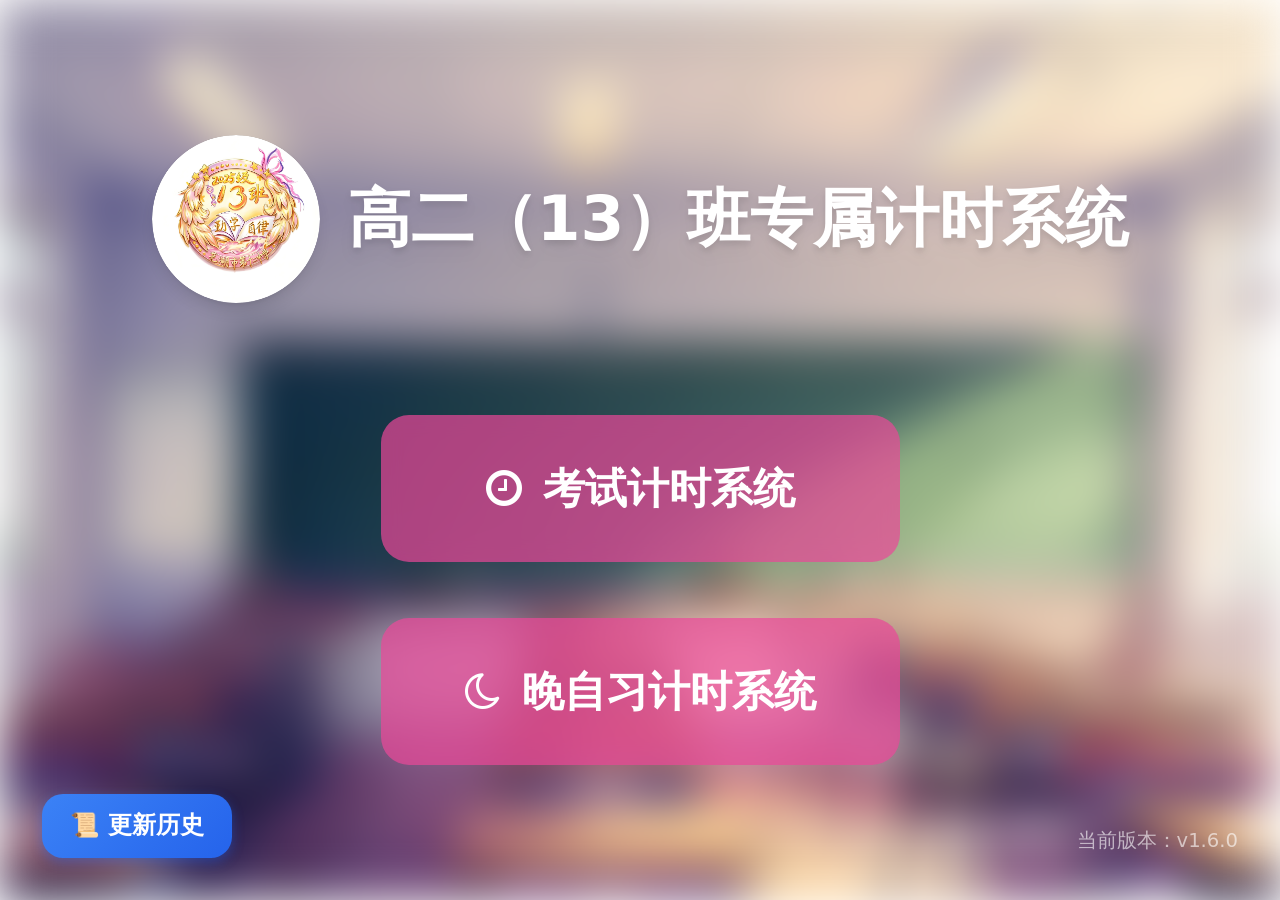
==== study_timer.html @ 630baaa4 "自动部署: study_timer.html 2026-09-04 12:00:19" ====
<!DOCTYPE html>
<html lang="zh-CN">
<head>
    <meta charset="UTF-8">
    <meta name="viewport" content="width=device-width, initial-scale=1.0">
    <title>高二（13）班专属计时系统</title>
    <link href="tailwind.min.css?v=2" rel="stylesheet">
    <link href="https://cdnjs.cloudflare.com/ajax/libs/font-awesome/4.7.0/css/font-awesome.min.css" rel="stylesheet">
    <style>
        /* ===== 触摸/点击响应速度优化（适配教室大屏） ===== */

        /* 1. 全局触摸优化 */
        * {
            -webkit-tap-highlight-color: transparent;
            -webkit-touch-callout: none;
        }
        html, body {
            touch-action: manipulation;
            -webkit-user-select: none;
            user-select: none;
        }

        /* 7. 所有按钮类元素禁用双击缩放，保证即时响应（含可滚动区域 editMode 内的按钮） */
        button, .triangle-btn, .noise-report-close-btn, .changelog-btn,
        .menu-btn, .modify-task-btn, .adjust-circle-btn, .notification-ack-btn,
        .notification-list-btn, .glass-effect {
            touch-action: manipulation;
        }

        /* 2. 超快过渡（覆盖原有 0.3s，改为 0.05s） */
        .menu-btn, .modify-task-btn, .adjust-circle-btn, .notification-ack-btn,
        .notification-list-btn, .changelog-btn, .noise-report-close-btn,
        .triangle-btn {
            transition: all 0.05s ease !important;
        }

        /* 3. 为缺少 :active 状态的按钮补充按压反馈 */
        .triangle-btn:active { opacity: 0.8; }
        .noise-report-close-btn:active { transform: scale(0.95); }
        .glass-effect:active { background: rgba(255, 255, 255, 0.25); }

        /* 4. 数字键盘按钮优化 */
        .num-keyboard button {
            transition: transform 0.05s ease, background-color 0.05s ease !important;
            touch-action: manipulation;
            -webkit-tap-highlight-color: transparent;
        }
        .num-keyboard button:active {
            transform: scale(0.92);
        }
        /* 修改任务时长按钮：移至更新历史按钮上方，避免被遮盖 */
        .modify-task-btn {
            position: fixed !important;
            bottom: 4.5rem !important;
            left: 1.5rem !important;
            z-index: 15 !important;
        }
    </style>
</head>
<body class="min-h-screen overflow-hidden">
    <!-- 数据库状态提示 toast（页面顶部，4 秒消失） -->
    <div class="db-status-toast" id="dbStatusToast" style="position:fixed;top:0;left:50%;transform:translateX(-50%);z-index:99999;padding:0.5rem 1rem;background:#3b82f6;color:#fff;border-radius:0 0 0.5rem 0.5rem;font-size:0.85rem;display:none;box-shadow:0 2px 8px rgba(0,0,0,0.15);">
        <span id="dbStatusText"></span>
    </div>

    <!-- 背景图片 -->
    <div class="fixed inset-0 -z-10">
        <img src="background.png" alt="背景" class="w-full h-full object-cover blur-xl">
    </div>

    <!-- ========== 主菜单 ========== -->
    <div id="mainMenu" class="min-h-screen flex flex-col items-center justify-center p-8">
        <div class="flex items-center gap-4 mb-16">
            <img src="icon.jpg" alt="图标" class="w-24 h-24 rounded-full shadow-lg">
            <h1 class="text-4xl font-bold text-white drop-shadow-lg whitespace-nowrap">高二（13）班专属计时系统</h1>
        </div>
        <div class="flex flex-col gap-8">
            <button onclick="showExamMode()" class="menu-btn">
                <i class="fa fa-clock-o mr-3"></i>考试计时系统
            </button>
            <button onclick="showNightStudyMode()" class="menu-btn">
                <i class="fa fa-moon-o mr-3"></i>晚自习计时系统
            </button>
        </div>
    </div>

    <!-- ========== 考试计时系统 ========== -->
    <div id="examMode" class="hidden min-h-screen flex flex-col items-center justify-center p-8">
        <!-- 全屏切换按钮 -->
        <div class="absolute top-4 left-4">
            <button id="examFullscreenBtn" onclick="toggleFullscreen()" class="glass-effect text-white px-4 py-2 rounded-lg hover:bg-white/20 transition-all">
                <i class="fa fa-expand mr-2"></i>
                <span id="examFullscreenText">进入全屏</span>
            </button>
        </div>

        <!-- 返回按钮 -->
        <div class="absolute top-4 right-4">
            <button onclick="backToMenu()" class="glass-effect text-white px-4 py-2 rounded-lg hover:bg-white/20 transition-all">
                <i class="fa fa-arrow-left mr-2"></i>返回
            </button>
        </div>

        <!-- 标题栏 -->
        <div class="absolute top-8 left-1/2 transform -translate-x-1/2 flex items-center gap-4">
            <img src="icon.jpg" alt="图标" class="w-24 h-24 rounded-full shadow-lg">
            <h1 class="text-3xl font-bold text-white drop-shadow-lg whitespace-nowrap text-center">高二（13）班考试计时系统</h1>
        </div>

        <!-- 右下角名言 -->
        <div class="absolute bottom-8 right-8 quote-card">
            <p id="examQuote" class="quote-text">今日不肯埋头，明日何以抬头</p>
        </div>

        <!-- 倒计时显示 -->
        <div id="examTimerDisplay" class="flex items-center justify-center mb-8">
            <div class="time-box">
                <span id="examHours" class="text-9xl font-bold text-white">00</span>
            </div>
            <span id="examColon1" class="text-9xl font-bold text-white mx-2">:</span>
            <div class="time-box">
                <span id="examMinutes" class="text-9xl font-bold text-white">00</span>
            </div>
            <span id="examColonSec" class="text-9xl font-bold text-white mx-2">:</span>
            <div class="time-box">
                <span id="examSeconds" class="text-9xl font-bold text-white">00</span>
            </div>
        </div>

        <!-- 设置按钮 -->
        <div id="examSetupArea" class="text-center">
            <button onclick="openExamDurationModal()" class="menu-btn text-xl px-8 py-3">
                <i class="fa fa-cog mr-2"></i>设置考试时长
            </button>
        </div>
    </div>

    <!-- 考试时长设置弹窗 -->
    <div id="examDurationModal" class="hidden fixed inset-0 bg-black/50 flex items-center justify-center z-50">
        <div class="bg-white rounded-2xl p-8 w-96 shadow-2xl">
            <h3 class="text-2xl font-bold text-gray-800 mb-8 text-center">设置考试时长</h3>
            <div class="flex items-center justify-center gap-6 mb-8">
                <!-- 时 -->
                <div class="flex flex-col items-center gap-2">
                    <button onclick="adjustExamHour(1)" class="triangle-btn">
                        <div class="triangle-up"></div>
                    </button>
                    <span id="examDurationHour" class="text-6xl font-bold text-gray-800">0</span>
                    <button onclick="adjustExamHour(-1)" class="triangle-btn">
                        <div class="triangle-down"></div>
                    </button>
                    <p class="text-gray-500 text-sm">时</p>
                </div>
                <span class="text-4xl font-bold text-gray-400">:</span>
                <!-- 分 -->
                <div class="flex flex-col items-center gap-2">
                    <button onclick="adjustExamMinuteTen(1)" class="triangle-btn">
                        <div class="triangle-up"></div>
                    </button>
                    <div class="flex items-baseline">
                        <span id="examDurationMinuteTen" class="text-6xl font-bold text-gray-800" style="font-variant-numeric: tabular-nums; display: inline-block; width: 1ch; text-align: center;">0</span>
                        <span id="examDurationMinuteOne" class="text-6xl font-bold text-gray-800" style="font-variant-numeric: tabular-nums; display: inline-block; width: 1ch; text-align: center;">0</span>
                    </div>
                    <button onclick="adjustExamMinuteTen(-1)" class="triangle-btn">
                        <div class="triangle-down"></div>
                    </button>
                    <p class="text-gray-500 text-sm">分</p>
                </div>
            </div>
            <div class="text-right">
                <button onclick="closeExamDurationModal()" class="mr-3 bg-gray-200 hover:bg-gray-300 text-gray-700 px-6 py-2 rounded-lg transition-all">取消</button>
                <button onclick="startExamTimer()" class="bg-pink-500 hover:bg-pink-600 text-white px-8 py-2 rounded-lg text-lg font-semibold transition-all">Start！</button>
            </div>
        </div>
    </div>

    <!-- ========== 晚自习计时系统 ========== -->
    <!-- 作业编辑模式 -->
    <div id="editMode" class="hidden min-h-screen p-8 overflow-y-auto" style="max-height:100vh;">
        <div class="max-w-4xl mx-auto">
            <div class="flex items-center justify-center gap-4 mb-8">
                <img src="icon.jpg" alt="图标" class="w-16 h-16 rounded-full shadow-lg">
                <h1 class="text-4xl font-bold text-white text-center drop-shadow-lg">高二（13）班高效晚自习</h1>
            </div>

            <div class="gradient-border p-6 mb-6">
                <table class="w-full">
                    <thead>
                        <tr class="border-b-2 border-gray-200">
                            <th class="py-3 px-4 text-left text-gray-700 font-semibold">序号</th>
                            <th class="py-3 px-4 text-left text-gray-700 font-semibold">科目</th>
                            <th class="py-3 px-4 text-left text-gray-700 font-semibold">完成用时</th>
                            <th class="py-3 px-4 text-left text-gray-700 font-semibold">预计时间</th>
                            <th class="py-3 px-4 text-left text-gray-700 font-semibold">操作</th>
                        </tr>
                    </thead>
                    <tbody id="homeworkTable">
                        <!-- 动态添加的行 -->
                    </tbody>
                </table>

                <div class="mt-4 text-center">
                    <button onclick="addHomeworkRow()" class="bg-primary hover:bg-primary/90 active:bg-primary/80 text-white px-6 py-2 rounded-lg flex items-center gap-2 mx-auto">
                        <i class="fa fa-plus"></i>
                        添加作业项目
                    </button>
                </div>
            </div>

            <div class="flex justify-between items-center">
                <button onclick="backToMenu()" class="bg-gray-500 hover:bg-gray-600 active:bg-gray-700 text-white px-6 py-3 rounded-lg text-lg font-semibold shadow-lg transition-all">
                    <i class="fa fa-arrow-left mr-2"></i>返回主菜单
                </button>
                <button onclick="showStartTimeModal()" class="bg-green-500 hover:bg-green-600 active:bg-green-700 text-white px-8 py-3 rounded-lg text-lg font-semibold shadow-lg transition-all">
                    <i class="fa fa-save mr-2"></i>
                    保存作业
                </button>
            </div>
        </div>
    </div>

    <!-- 计时模式 -->
    <div id="timerMode" class="hidden min-h-screen flex flex-col items-center justify-center p-8">
        <!-- 全屏切换按钮 -->
        <div class="absolute top-4 left-4">
            <button id="fullscreenBtn" onclick="toggleFullscreen()" class="glass-effect text-white px-4 py-2 rounded-lg hover:bg-white/20 transition-all">
                <i class="fa fa-expand mr-2"></i>
                <span id="fullscreenText">进入全屏</span>
            </button>
        </div>

        <!-- 返回按钮 -->
        <div class="absolute top-4 right-4">
            <button onclick="backToMenu()" class="glass-effect text-white px-4 py-2 rounded-lg hover:bg-white/20 transition-all">
                <i class="fa fa-arrow-left mr-2"></i>返回
            </button>
        </div>

        <!-- 标题栏 -->
        <div class="absolute top-8 left-1/2 transform -translate-x-1/2 flex items-center gap-4">
            <img src="icon.jpg" alt="图标" class="w-24 h-24 rounded-full shadow-lg">
            <h1 class="text-3xl font-bold text-white drop-shadow-lg whitespace-nowrap text-center">高二（13）班晚自习作业计时系统</h1>
        </div>

        <!-- 噪音监测仪 -->
        <div id="noiseMonitor" class="noise-monitor hidden">
            <div id="noiseLevelText" class="noise-level-text">当前噪音：--dB</div>
            <div id="noiseWarningText" class="noise-warning-text hidden">请保持安静！</div>
            <div class="noise-canvas-wrap">
                <canvas id="noiseCanvas"></canvas>
            </div>
        </div>

        <!-- 修改当前项任务时长按钮 -->
        <button id="modifyTaskBtn" class="modify-task-btn hidden" onclick="openModifyTaskModal()">
            <i class="fa fa-edit mr-1"></i>修改当前项任务时长
        </button>

        <!-- 通知列表按钮 -->
        <button id="notificationListBtn" class="notification-list-btn hidden" onclick="toggleNotificationList()">
            <i class="fa fa-bell mr-1"></i>通知列表
            <span id="notificationBadge" class="notification-badge hidden">0</span>
        </button>

        <!-- 通知列表面板 -->
        <div id="notificationListPanel" class="notification-list-panel hidden">
            <div class="notification-list-header">
                <span>共收到 <span id="notificationTotalCount">0</span> 条通知</span>
                <button onclick="toggleNotificationList()" style="background:none;border:none;color:rgba(255,255,255,0.7);cursor:pointer;font-size:1.1rem;">
                    <i class="fa fa-times"></i>
                </button>
            </div>
            <div id="notificationListBody" class="notification-list-body">
                <!-- 动态填充通知卡片 -->
            </div>
        </div>

        <!-- 励志名言 -->
        <div class="absolute bottom-8 right-8 quote-card">
            <p id="motivationalQuote" class="quote-text">
                今日不肯埋头，明日何以抬头
            </p>
        </div>

        <!-- 时间显示 -->
        <div class="flex items-center justify-center mb-8">
            <div class="time-box">
                <span id="hours" class="text-9xl font-bold text-white">00</span>
            </div>
            <span class="text-9xl font-bold text-white mx-2">:</span>
            <div class="time-box">
                <span id="minutes" class="text-9xl font-bold text-white">00</span>
            </div>
            <span class="text-9xl font-bold text-white mx-2">:</span>
            <div class="time-box">
                <span id="seconds" class="text-9xl font-bold text-white">00</span>
            </div>
        </div>

        <!-- 当前作业科目 -->
        <div class="text-center mb-4" style="height: 4rem; display: flex; align-items: center; justify-content: center;">
            <h2 id="currentSubject" class="text-5xl font-bold text-white drop-shadow-lg" style="white-space: nowrap;">
                Ready！Be quiet！
            </h2>
        </div>

        <!-- 时间段显示 -->
        <div class="text-center" style="height: 2.5rem; display: flex; align-items: center; justify-content: center;">
            <p id="timeRange" class="text-3xl text-white/90 drop-shadow-lg" style="white-space: nowrap;">
                开始时间：18:50
            </p>
        </div>
    </div>

    <!-- 科目选择弹窗 -->
    <div id="subjectModal" class="hidden fixed inset-0 bg-black/50 flex items-center justify-center z-50">
        <div class="bg-white rounded-2xl p-6 w-80 shadow-2xl">
            <h3 class="text-xl font-bold text-gray-800 mb-4 text-center">选择科目</h3>
            <div class="grid grid-cols-2 gap-3">
                <button onclick="selectSubject('语文')" class="bg-blue-100 hover:bg-blue-200 active:bg-blue-300 text-blue-800 py-3 rounded-lg">语文</button>
                <button onclick="selectSubject('数学')" class="bg-red-100 hover:bg-red-200 active:bg-red-300 text-red-800 py-3 rounded-lg">数学</button>
                <button onclick="selectSubject('英语')" class="bg-green-100 hover:bg-green-200 active:bg-green-300 text-green-800 py-3 rounded-lg">英语</button>
                <button onclick="selectSubject('英语订正')" class="bg-green-100 hover:bg-green-200 active:bg-green-300 text-green-800 py-3 rounded-lg">英语订正</button>
                <button onclick="selectSubject('物理')" class="bg-purple-100 hover:bg-purple-200 active:bg-purple-300 text-purple-800 py-3 rounded-lg">物理</button>
                <button onclick="selectSubject('化学')" class="bg-orange-100 hover:bg-orange-200 active:bg-orange-300 text-orange-800 py-3 rounded-lg">化学</button>
                <button onclick="selectSubject('生物')" class="bg-teal-100 hover:bg-teal-200 active:bg-teal-300 text-teal-800 py-3 rounded-lg">生物</button>
                <button onclick="selectOtherSubject()" class="bg-gray-100 hover:bg-gray-200 active:bg-gray-300 text-gray-800 py-3 rounded-lg">其他</button>
            </div>
            <button onclick="closeSubjectModal()" class="mt-4 w-full bg-gray-200 hover:bg-gray-300 active:bg-gray-400 text-gray-700 py-2 rounded-lg">取消</button>
        </div>
    </div>

    <!-- 自定义科目输入弹窗 -->
    <div id="otherSubjectModal" class="hidden fixed inset-0 bg-black/50 flex items-center justify-center z-50">
        <div class="bg-white rounded-2xl p-6 w-80 shadow-2xl">
            <h3 class="text-xl font-bold text-gray-800 mb-4 text-center">自定义科目</h3>
            <input type="text" id="otherSubjectInput" placeholder="请输入科目名称" class="w-full border-2 border-gray-200 rounded-lg px-4 py-3 text-lg focus:border-primary outline-none mb-4">
            <div class="flex gap-3">
                <button onclick="closeOtherSubjectModal()" class="flex-1 bg-gray-200 hover:bg-gray-300 text-gray-700 py-2 rounded-lg transition-all">取消</button>
                <button onclick="confirmOtherSubject()" class="flex-1 bg-primary hover:bg-primary/90 text-white py-2 rounded-lg transition-all">确定</button>
            </div>
        </div>
    </div>

    <!-- 时间输入弹窗 -->
    <div id="timeInputModal" class="hidden fixed inset-0 bg-black/50 flex items-center justify-center z-50">
        <div class="bg-white rounded-2xl p-6 w-80 shadow-2xl">
            <h3 class="text-xl font-bold text-gray-800 mb-4 text-center">输入完成用时（分钟）</h3>
            <input type="text" id="timeInput" readonly placeholder="0" class="w-full border-2 border-gray-200 rounded-lg px-4 py-3 text-2xl text-center font-mono focus:border-primary outline-none mb-4">
            <div class="num-keyboard">
                <button onclick="inputNumber('1')" class="bg-gray-100 hover:bg-gray-200 active:bg-gray-300 text-gray-800 py-4 text-xl rounded-lg">1</button>
                <button onclick="inputNumber('2')" class="bg-gray-100 hover:bg-gray-200 active:bg-gray-300 text-gray-800 py-4 text-xl rounded-lg">2</button>
                <button onclick="inputNumber('3')" class="bg-gray-100 hover:bg-gray-200 active:bg-gray-300 text-gray-800 py-4 text-xl rounded-lg">3</button>
                <button onclick="inputNumber('4')" class="bg-gray-100 hover:bg-gray-200 active:bg-gray-300 text-gray-800 py-4 text-xl rounded-lg">4</button>
                <button onclick="inputNumber('5')" class="bg-gray-100 hover:bg-gray-200 active:bg-gray-300 text-gray-800 py-4 text-xl rounded-lg">5</button>
                <button onclick="inputNumber('6')" class="bg-gray-100 hover:bg-gray-200 active:bg-gray-300 text-gray-800 py-4 text-xl rounded-lg">6</button>
                <button onclick="inputNumber('7')" class="bg-gray-100 hover:bg-gray-200 active:bg-gray-300 text-gray-800 py-4 text-xl rounded-lg">7</button>
                <button onclick="inputNumber('8')" class="bg-gray-100 hover:bg-gray-200 active:bg-gray-300 text-gray-800 py-4 text-xl rounded-lg">8</button>
                <button onclick="inputNumber('9')" class="bg-gray-100 hover:bg-gray-200 active:bg-gray-300 text-gray-800 py-4 text-xl rounded-lg">9</button>
                <button onclick="backspace()" class="bg-yellow-100 hover:bg-yellow-200 active:bg-yellow-300 text-yellow-800 py-4 text-xl rounded-lg">←</button>
                <button onclick="inputNumber('0')" class="bg-gray-100 hover:bg-gray-200 active:bg-gray-300 text-gray-800 py-4 text-xl rounded-lg">0</button>
                <button onclick="saveTimeInput()" class="bg-green-500 hover:bg-green-600 active:bg-green-700 text-white py-4 text-xl rounded-lg">保存</button>
            </div>
        </div>
    </div>

    <!-- 开始时间设置弹窗 -->
    <div id="startTimeModal" class="hidden fixed inset-0 bg-black/50 flex items-center justify-center z-50">
        <div class="bg-white rounded-2xl p-6 w-96 shadow-2xl">
            <h3 class="text-xl font-bold text-gray-800 mb-4 text-center">设置晚自习开始时间</h3>
            <div class="flex items-center justify-center gap-4 mb-6">
                <div class="text-center">
                    <button onclick="editTimePart('hour')" id="hourBtn" class="text-6xl font-bold text-gray-800 hover:text-primary transition-all">18</button>
                    <p class="text-gray-500 mt-1">时</p>
                </div>
                <span class="text-6xl font-bold text-gray-400">:</span>
                <div class="text-center">
                    <button onclick="editTimePart('minute')" id="minuteBtn" class="text-6xl font-bold text-gray-800 hover:text-primary transition-all">50</button>
                    <p class="text-gray-500 mt-1">分</p>
                </div>
            </div>
            <div class="text-right">
                <button onclick="closeStartTimeModal()" class="mr-3 bg-gray-200 hover:bg-gray-300 text-gray-700 px-6 py-2 rounded-lg transition-all">取消</button>
                <button onclick="startNightTimer()" class="bg-green-500 hover:bg-green-600 text-white px-8 py-2 rounded-lg text-lg font-semibold transition-all">Start！</button>
            </div>
        </div>
    </div>

    <!-- 时间部分编辑弹窗 -->
    <div id="timePartModal" class="hidden fixed inset-0 bg-black/50 flex items-center justify-center z-50">
        <div class="bg-white rounded-2xl p-6 w-80 shadow-2xl">
            <h3 id="timePartTitle" class="text-xl font-bold text-gray-800 mb-4 text-center">设置小时</h3>
            <input type="text" id="timePartInput" readonly placeholder="0" class="w-full border-2 border-gray-200 rounded-lg px-4 py-3 text-2xl text-center font-mono focus:border-primary outline-none mb-4">
            <div class="num-keyboard">
                <button onclick="inputTimePartNumber('1')" class="bg-gray-100 hover:bg-gray-200 active:bg-gray-300 text-gray-800 py-4 text-xl rounded-lg">1</button>
                <button onclick="inputTimePartNumber('2')" class="bg-gray-100 hover:bg-gray-200 active:bg-gray-300 text-gray-800 py-4 text-xl rounded-lg">2</button>
                <button onclick="inputTimePartNumber('3')" class="bg-gray-100 hover:bg-gray-200 active:bg-gray-300 text-gray-800 py-4 text-xl rounded-lg">3</button>
                <button onclick="inputTimePartNumber('4')" class="bg-gray-100 hover:bg-gray-200 active:bg-gray-300 text-gray-800 py-4 text-xl rounded-lg">4</button>
                <button onclick="inputTimePartNumber('5')" class="bg-gray-100 hover:bg-gray-200 active:bg-gray-300 text-gray-800 py-4 text-xl rounded-lg">5</button>
                <button onclick="inputTimePartNumber('6')" class="bg-gray-100 hover:bg-gray-200 active:bg-gray-300 text-gray-800 py-4 text-xl rounded-lg">6</button>
                <button onclick="inputTimePartNumber('7')" class="bg-gray-100 hover:bg-gray-200 active:bg-gray-300 text-gray-800 py-4 text-xl rounded-lg">7</button>
                <button onclick="inputTimePartNumber('8')" class="bg-gray-100 hover:bg-gray-200 active:bg-gray-300 text-gray-800 py-4 text-xl rounded-lg">8</button>
                <button onclick="inputTimePartNumber('9')" class="bg-gray-100 hover:bg-gray-200 active:bg-gray-300 text-gray-800 py-4 text-xl rounded-lg">9</button>
                <button onclick="timePartBackspace()" class="bg-yellow-100 hover:bg-yellow-200 active:bg-yellow-300 text-yellow-800 py-4 text-xl rounded-lg">←</button>
                <button onclick="inputTimePartNumber('0')" class="bg-gray-100 hover:bg-gray-200 active:bg-gray-300 text-gray-800 py-4 text-xl rounded-lg">0</button>
                <button onclick="saveTimePart()" class="bg-green-500 hover:bg-green-600 active:bg-green-700 text-white py-4 text-xl rounded-lg">保存</button>
            </div>
        </div>
    </div>

    <!-- 提示音音频 -->
    <audio id="alertSound" preload="auto">
        <source src="timer.mp3" type="audio/mpeg">
    </audio>

    <!-- 作业完成大字提示覆盖层 -->
    <div id="homeworkDoneOverlay" class="homework-done-overlay hidden">
        <div class="homework-done-content">
            <div id="homeworkDoneSubject" class="homework-done-subject"></div>
            <div class="homework-done-time-label">时间到</div>
        </div>
    </div>

    <!-- 噪音报告覆盖层 -->
    <div id="noiseReportOverlay" class="noise-report-overlay hidden">
        <h2>今日晚自习噪音情况</h2>
        <div class="noise-report-canvas-wrap">
            <canvas id="noiseReportCanvas"></canvas>
        </div>
        <div id="noiseReportStats" class="noise-report-stats"></div>
        <button class="noise-report-close-btn" onclick="closeNoiseReport()">关闭报告</button>
    </div>

    <!-- 教师端修改时间请求弹窗 -->
    <div id="modifyRequestOverlay" class="notification-popup-overlay hidden">
        <div class="notification-popup-content" style="max-width:28rem;">
            <div class="notification-popup-header">
                <span style="font-size:1.75rem;">⏱️</span>
                <span class="notification-popup-title">更改时间请求</span>
            </div>
            <div id="modifyRequestBody" class="notification-popup-body" style="font-size:1.1rem;"></div>
            <div style="display:flex;gap:1rem;margin-top:1.5rem;">
                <button onclick="ignoreModifyRequest()" style="flex:1;padding:0.8rem;border:2px solid #e2e8f0;border-radius:0.75rem;background:#fff;color:#555;font-size:1rem;font-weight:600;cursor:pointer;">忽略</button>
                <button onclick="confirmModifyRequest()" style="flex:1;padding:0.8rem;border:none;border-radius:0.75rem;background:linear-gradient(135deg,#667eea,#764ba2);color:#fff;font-size:1rem;font-weight:700;cursor:pointer;">确认更改</button>
            </div>
        </div>
    </div>

    <!-- 修改当前项任务时长弹窗 -->
    <div id="modifyTaskModal" class="hidden fixed inset-0 bg-black/50 flex items-center justify-center z-50">
        <div class="bg-white rounded-2xl p-8 w-96 shadow-2xl">
            <h3 class="text-2xl font-bold text-gray-800 mb-6 text-center">修改当前项任务时长</h3>
            <div class="text-center mb-6">
                <span id="modifyTaskTimeDisplay" class="text-6xl font-bold text-gray-800" style="font-variant-numeric: tabular-nums;">0</span>
                <span class="text-2xl font-bold text-gray-500 ml-1">分钟</span>
            </div>
            <div class="flex items-center justify-center gap-6 mb-8">
                <button class="adjust-circle-btn minus-btn" onclick="adjustTaskTime(-5)">-</button>
                <button class="adjust-circle-btn plus-btn" onclick="adjustTaskTime(5)">+</button>
            </div>
            <div class="text-right">
                <button onclick="closeModifyTaskModal()" class="mr-3 bg-gray-200 hover:bg-gray-300 text-gray-700 px-6 py-2 rounded-lg transition-all">取消</button>
                <button onclick="saveTaskTime()" class="bg-pink-500 hover:bg-pink-600 text-white px-8 py-2 rounded-lg text-lg font-semibold transition-all">保存</button>
            </div>
        </div>
    </div>

    <!-- ntfy 通知弹窗覆盖层 -->
    <div id="notificationPopupOverlay" class="notification-popup-overlay hidden">
        <div class="notification-popup-content">
            <div class="notification-popup-header">
                <span id="notificationPopupTitle" class="notification-popup-title"></span>
                <span id="notificationSubjectTag" class="notification-subject-tag hidden"></span>
                <span id="notificationPriorityBadge" class="notification-priority-badge"></span>
            </div>
            <div id="notificationPopupBody" class="notification-popup-body"></div>
            <div class="notification-popup-footer">
                <button id="notificationAckBtn" class="notification-ack-btn" onclick="acknowledgeNotification()">
                    已知晓（20）
                </button>
            </div>
        </div>
    </div>

    <!-- 通知详情覆盖层 -->
    <div id="notificationDetailOverlay" class="notification-detail-overlay hidden" onclick="closeNotificationDetail(event)">
        <div class="notification-detail-content" onclick="event.stopPropagation()">
            <div class="notification-popup-header">
                <span id="notificationDetailTitle" class="notification-popup-title"></span>
                <span id="notificationDetailSubjectTag" class="notification-subject-tag hidden"></span>
                <span id="notificationDetailPriorityBadge" class="notification-priority-badge"></span>
            </div>
            <div id="notificationDetailBody" class="notification-popup-body"></div>
            <div class="notification-popup-footer">
                <button class="notification-ack-btn" onclick="closeNotificationDetail()">关闭</button>
            </div>
        </div>
    </div>

    <script>
        // ==================== CloudBase 数据库配置 ====================
        // 通过 Cloudflare Pages Worker 代理访问腾讯 CloudBase PostgreSQL（PostgREST 兼容）
        const CB_API_URL = 'https://wh12z213stu.pages.dev/api/supabase';

        // CloudBase REST API 通用封装（通过 REST API 直连，无需加载 SDK）
        function sbRest(table, method, body) {
            var url = CB_API_URL + '/rest/v1/' + table;
            var opts = {
                method: method || 'GET',
                headers: {
                    'Content-Type': 'application/json'
                }
            };
            if (body && (method === 'POST' || method === 'PATCH')) {
                opts.body = JSON.stringify(body);
            }
            return fetch(url, opts).then(function(r) {
                if (!r.ok) throw new Error('CloudBase REST error: ' + r.status);
                return r.json();
            });
        }

        // GET 查询：sbGet(table, filterCol, filterVal, selectCols)
        function sbGet(table, filterCol, filterVal, selectCols) {
            var url = CB_API_URL + '/rest/v1/' + table + (filterCol ? '?' + filterCol + '=eq.' + encodeURIComponent(filterVal) : '');
            if (selectCols) url += (filterCol ? '&' : '?') + 'select=' + selectCols;
            return fetch(url, {
                headers: {
                    'Content-Type': 'application/json'
                }
            }).then(function(r) { return r.json(); });
        }

        // 返回 data[0] 或 null
        function sbGetSingle(table, filterCol, filterVal, selectCols) {
            return sbGet(table, filterCol, filterVal, selectCols).then(function(data) {
                return data && data.length > 0 ? data[0] : null;
            });
        }

        // 插入
        function sbInsert(table, row) {
            return sbRest(table, 'POST', row).then(function(data) {
                return data && data.length > 0 ? data[0] : row;
            });
        }

        // 更新（PATCH）：sbUpdate(table, filterCol, filterVal, updates)
        function sbUpdate(table, filterCol, filterVal, updates) {
            var url = CB_API_URL + '/rest/v1/' + table + '?' + filterCol + '=eq.' + encodeURIComponent(filterVal);
            return fetch(url, {
                method: 'PATCH',
                headers: {
                    'Content-Type': 'application/json'
                },
                body: JSON.stringify(updates)
            }).then(function(r) { return r.json(); });
        }

        // 删除：sbDelete(table, filterCol, filterVal)
        // filterVal 支持带操作符前缀（如 'neq.xxx'），否则默认 'eq.'
        function sbDelete(table, filterCol, filterVal) {
            var match = /^(eq|neq|gt|gte|lt|lte|like|ilike|in|is|cs|cd)\.(.*)$/.exec(filterVal);
            var filterExpr = match ? (match[1] + '.' + encodeURIComponent(match[2])) : ('eq.' + encodeURIComponent(filterVal));
            var url = CB_API_URL + '/rest/v1/' + table + '?' + filterCol + '=' + filterExpr;
            return fetch(url, {
                method: 'DELETE',
                headers: {
                    'Content-Type': 'application/json'
                }
            }).then(function(r) { return r.json(); });
        }

        // ==================== 时间表数据库方法 ====================
        var DB = {
            // 带超时的 fetch 封装（超时毫秒）
            _fetchWithTimeout: function(url, opts, timeoutMs) {
                var controller = new AbortController();
                var timer = setTimeout(function() { controller.abort(); }, timeoutMs);
                var finalOpts = Object.assign({}, opts, { signal: controller.signal });
                return fetch(url, finalOpts).then(function(r) {
                    clearTimeout(timer);
                    if (!r.ok) throw new Error('HTTP ' + r.status);
                    return r.json();
                }).catch(function(e) {
                    clearTimeout(timer);
                    throw e;
                });
            },
            // 单次保存时间表尝试（带20s超时）
            _saveScheduleOnce: function(date, startTimeStr, hwList) {
                var payload = {
                    date: date,
                    start_time: startTimeStr,
                    homework_list: JSON.stringify(hwList)
                };
                var self = this;
                // 查询是否存在（带超时）
                var queryUrl = CB_API_URL + '/rest/v1/schedules?date=eq.' + encodeURIComponent(date) + '&select=id';
                return self._fetchWithTimeout(queryUrl, { headers: { 'Content-Type': 'application/json' } }, 20000).then(function(data) {
                    var existing = (data && data.length > 0) ? data[0] : null;
                    var fullPayload = Object.assign({}, payload, { updated_at: new Date().toISOString() });
                    if (existing && existing.id) {
                        // 更新（带超时）
                        var updateUrl = CB_API_URL + '/rest/v1/schedules?id=eq.' + encodeURIComponent(existing.id);
                        return self._fetchWithTimeout(updateUrl, {
                            method: 'PATCH',
                            headers: { 'Content-Type': 'application/json' },
                            body: JSON.stringify(fullPayload)
                        }, 20000).then(function() { return true; });
                    } else {
                        // 插入（带超时）
                        var insertPayload = Object.assign({}, fullPayload, { created_at: new Date().toISOString() });
                        return self._fetchWithTimeout(CB_API_URL + '/rest/v1/schedules', {
                            method: 'POST',
                            headers: { 'Content-Type': 'application/json' },
                            body: JSON.stringify(insertPayload)
                        }, 20000).then(function() { return true; });
                    }
                });
            },
            // 保存时间表（最多重试10次，每次超时20s，全部失败返回 false）
            saveSchedule: function(date, startTimeStr, hwList) {
                var self = this;
                var maxRetries = 10;
                function attempt(n) {
                    return self._saveScheduleOnce(date, startTimeStr, hwList).then(function() {
                        if (n > 1) console.log('DB.saveSchedule 第 ' + n + ' 次尝试成功');
                        return true;
                    }).catch(function(e) {
                        console.warn('DB.saveSchedule 第 ' + n + ' 次尝试失败:', e.message || e);
                        if (n >= maxRetries) {
                            console.warn('DB.saveSchedule 已达到最大重试次数(' + maxRetries + ')，放弃数据库存储');
                            return false;
                        }
                        return attempt(n + 1);
                    });
                }
                return attempt(1);
            },
            // 获取某日时间表，返回 {date, start_time, homework_list, updated_at} 或 null
            getSchedule: function(date) {
                return sbGetSingle('schedules', 'date', date, 'date,start_time,homework_list,updated_at').then(function(row) {
                    if (!row) return null;
                    return {
                        date: row.date,
                        start_time: row.start_time,
                        homework_list: typeof row.homework_list === 'string' ? JSON.parse(row.homework_list) : row.homework_list,
                        updated_at: row.updated_at
                    };
                }).catch(function(e) {
                    console.warn('DB.getSchedule 失败:', e);
                    return null;
                });
            },
            // 删除所有 date != todayDate 的旧时间表
            deleteOldSchedules: function(todayDate) {
                return sbDelete('schedules', 'date', 'neq.' + todayDate).catch(function(e) {
                    console.warn('DB.deleteOldSchedules 失败:', e);
                });
            },
            // 查询所有 pending 修改请求（按 created_at 降序）
            getPendingModifyRequests: function() {
                var url = CB_API_URL + '/rest/v1/modify_requests?status=eq.pending&order=created_at.desc';
                return fetch(url, {
                    headers: {
                        'Content-Type': 'application/json'
                    }
                }).then(function(r) { return r.json(); }).catch(function(e) {
                    console.warn('DB.getPendingModifyRequests 失败:', e);
                    return [];
                });
            },
            // 同意修改请求，返回该请求完整数据（date, start_time, homework_list）
            approveModifyRequest: function(id) {
                return sbUpdate('modify_requests', 'id', id, {
                    status: 'approved',
                    resolved_at: new Date().toISOString()
                }).then(function(rows) {
                    return rows && rows.length > 0 ? rows[0] : null;
                }).catch(function(e) {
                    console.warn('DB.approveModifyRequest 失败:', e);
                    return null;
                });
            },
            // 忽略修改请求
            ignoreModifyRequest: function(id) {
                return sbUpdate('modify_requests', 'id', id, {
                    status: 'ignored',
                    resolved_at: new Date().toISOString()
                }).catch(function(e) {
                    console.warn('DB.ignoreModifyRequest 失败:', e);
                });
            },
            // 创建修改请求，返回插入的记录（含 id）
            createModifyRequest: function(date, startTimeStr, hwList) {
                var payload = {
                    date: date,
                    start_time: startTimeStr,
                    homework_list: JSON.stringify(hwList),
                    status: 'pending',
                    created_at: new Date().toISOString()
                };
                return sbInsert('modify_requests', payload).catch(function(e) {
                    console.warn('DB.createModifyRequest 失败:', e);
                    return null;
                });
            }
        };

        // 数据库状态提示（页面顶部 toast，4 秒后消失）
        function showScheduleStatus(msg, type) {
            var toast = document.getElementById('dbStatusToast');
            var text = document.getElementById('dbStatusText');
            if (!toast || !text) return;
            toast.style.background = type === 'success' ? '#16a34a' : (type === 'error' ? '#dc2626' : '#3b82f6');
            text.textContent = msg;
            toast.style.display = 'block';
            setTimeout(function() { toast.style.display = 'none'; }, 4000);
        }

        // ==================== 全局变量 ====================
        let currentRowId = 0;
        let editingRow = null;
        let editingTimePart = null;
        let homeworkList = [];
        let startTime = { hour: 18, minute: 50 };
        let timerInterval = null;
        let lastHomeworkIndex = -1;
        let alertSound = null;
        let quoteTimer = null;
        let currentQuoteIndex = 0;
        let usedQuoteIndices = [];

        // 考试计时变量
        let examTimerInterval = null;
        let examRealTimeInterval = null;
        let examQuoteTimer = null;
        let examTotalSeconds = 0;
        let examRemainingSeconds = 0;
        let examDurationHour = 0;
        let examDurationMinute = 0;
        let examFinishedAlertShown = false;

        // 晚自习结束1分钟alert
        let nightFinishedTimer = null;

        // 噪音监测变量
        let noiseMonitorInterval = null;
        let noiseData = []; // 存储 {time, db}
        let audioContext = null;
        let analyser = null;
        let microphone = null;
        let noiseCanvas = null;
        let noiseCtx = null;
        let noiseStartTime = null; // 晚自习开始时间戳

        // 修改任务时长临时变量
        let modifyTempTime = 0;
        let modifyCurrentIndex = -1;

        // 噪音监测辅助变量
        let noiseLoudStartTime = 0;       // 持续>35dB的开始时间
        let noiseWarningShowTime = 0;      // 安静提示显示时间
        let noiseLastDisplayTime = 0;      // 噪音文字节流时间

        // ntfy通知变量
        let ntfyEventSource = null;        // EventSource实例
        let receivedNotifications = [];    // 接收到的通知数组
        let notificationQueue = [];        // 弹窗队列
        let currentNotificationPopup = null; // 当前弹窗定时器引用
        let isPopupShowing = false;        // 弹窗是否正在显示
        let notificationCountdownInterval = null; // 倒计时interval
        let notificationAckCountdown = 20; // 倒计时秒数
        let notificationListOpen = false;  // 通知列表是否打开
        let ntfyConnectionFailed = false;  // 连接是否曾失败
        let modifyRequestEventSource = null; // 教师端修改请求SSE
        let pendingModifyRequest = null;     // 当前待处理的修改请求
        let processedModifyRequestIds = new Set(JSON.parse(localStorage.getItem('processed_modify_ids') || '[]')); // 已处理的修改请求ID，防止重复弹窗

        // ==================== 励志名言列表（400句）====================
        const motivationalQuotes = [
            "天行健，君子以自强不息。——《易经》",
            "少年负壮气，奋烈自有时。——李白",
            "青春须早为，岂能长少年。——孟郊",
            "鲜衣怒马少年时，不负韶华行且知。",
            "少年心事当拏云，谁念幽寒坐呜呃。——李贺",
            "莫等闲，白了少年头，空悲切。——岳飞",
            "盛年不重来，一日难再晨。及时当勉励，岁月不待人。——陶渊明",
            "黑发不知勤学早，白首方悔读书迟。——颜真卿",
            "少年易老学难成，一寸光阴不可轻。——朱熹",
            "白日莫闲过，青春不再来。",
            "青春不以山海为远，少年自当奔赴远方。",
            "追风赶月莫停留，平芜尽处是春山。",
            "少年不惧岁月长，彼方尚有荣光在。",
            "以梦为马，不负韶华。",
            "心有丘壑，眼存山河；鲜衣怒马，逐梦出发。",
            "纵有疾风起，人生不言弃。",
            "且将新火试新茶，诗酒趁年华。——苏轼",
            "丈夫志四海，万里犹比邻。——曹植",
            "男儿何不带吴钩，收取关山五十州。——李贺",
            "不驰于空想，不骛于虚声。——李大钊",
            "路漫漫其修远兮，吾将上下而求索。——屈原",
            "千磨万击还坚劲，任尔东西南北风。——郑板桥",
            "宝剑锋从磨砺出，梅花香自苦寒来。——《警世贤文》",
            "业精于勤，荒于嬉；行成于思，毁于随。——韩愈",
            "纸上得来终觉浅，绝知此事要躬行。——陆游",
            "学而不思则罔，思而不学则殆。——孔子",
            "博学之，审问之，慎思之，明辨之，笃行之。——《礼记》",
            "非学无以广才，非志无以成学。——诸葛亮",
            "志不强者智不达，言不信者行不果。——墨翟",
            "锲而不舍，金石可镂。——荀子",
            "千里之行，始于足下。——老子",
            "积土成山，风雨兴焉；积水成渊，蛟龙生焉。——荀子",
            "不积跬步，无以至千里；不积小流，无以成江海。——荀子",
            "合抱之木，生于毫末；九层之台，起于累土。——老子",
            "读书破万卷，下笔如有神。——杜甫",
            "腹有诗书气自华，读书万卷始通神。——苏轼",
            "旧书不厌百回读，熟读深思子自知。——苏轼",
            "书犹药也，善读之可以医愚。——刘向",
            "问渠那得清如许？为有源头活水来。——朱熹",
            "读书之法，在循序而渐进，熟读而精思。——朱熹",
            "为山九仞，功亏一篑。——《尚书》",
            "差以毫厘，谬以千里。——《汉书》",
            "长风破浪会有时，直挂云帆济沧海。——李白",
            "天生我材必有用，千金散尽还复来。——李白",
            "自信人生二百年，会当水击三千里。——毛泽东",
            "我生来就是高山而非溪流，我欲于群峰之巅俯视平庸的沟壑。——张桂梅",
            "乾坤未定，你我皆是黑马。",
            "世界上只有一种英雄主义，认清生活真相后依然热爱生活。——罗曼·罗兰",
            "凡是不能杀死我的，必将使我更强大。——尼采",
            "万物皆有裂痕，那是光照进来的地方。——莱昂纳德·科恩",
            "你若盛开，蝴蝶自来；你若精彩，天自安排。",
            "不要小看自己，人有无限可能。",
            "他强任他强，清风拂山岗。",
            "心有山海，静而不争。",
            "凡心所向，素履以往；生如逆旅，一苇以航。",
            "以今日之我，胜昨日之我。",
            "把简单的事做好，就是不简单。",
            "细节决定成败，态度决定高度。",
            "脚踏实地，仰望星空。",
            "默默努力，悄悄拔尖，惊艳所有人。",
            "自律即自由。",
            "自由不是随心所欲，而是自我主宰。——康德",
            "克制自己，才能掌控人生。",
            "耐得住寂寞，才能守得住繁华。",
            "熬得住出众，熬不住出局。",
            "成功的路上并不拥挤，因为坚持的人不多。",
            "所谓光辉岁月，不是以后闪耀的日子，而是无人问津时对梦想的坚持。",
            "日复一日的坚持，比瞬间的爆发更重要。",
            "最慢的步伐不是跬步，而是徘徊；最快的脚步不是冲刺，而是坚持。",
            "坚持别人不能坚持的，才能拥有别人不能拥有的。",
            "今日不肯埋头，明日何以抬头。",
            "你有多自律，人生就有多自由。",
            "对自己狠一点，未来的你会感谢现在的你。",
            "现在偷的懒，都会变成未来的坑。",
            "现在多一分努力，未来少一分无奈。",
            "将来的你，一定会感谢现在拼命的自己。",
            "所有的幸运，都是坚持的伏笔。",
            "所有的开挂，都是厚积薄发。",
            "没有白走的路，每一步都算数。",
            "路再远，行则将至；事再难，做则必成。",
            "行百里者半九十。——《战国策》",
            "一曝十寒，万事难成。",
            "功到自然成，事在人为。",
            "勤能补拙是良训，一分辛苦一分才。",
            "天才是百分之一的灵感，加百分之九十九的汗水。——爱迪生",
            "书山有路勤为径，学海无涯苦作舟。",
            "勤学如春起之苗，不见其增，日有所长。",
            "懒惰如磨刀之石，不见其损，日有所亏。",
            "不勤学，则无术；不深思，则无得。",
            "今日事，今日毕。",
            "时间就像海绵里的水，挤一挤总会有的。——鲁迅",
            "盛年不重来，一日难再晨；及时当勉励，岁月不待人。——陶渊明",
            "一寸光阴一寸金，寸金难买寸光阴。",
            "莫待明日，明日何其多。",
            "劝君惜取少年时，莫待无花空折枝。",
            "浪费时间是所有支出中最奢侈的。",
            "时间最公平，你把它花在哪里，收获就在哪里。",
            "把握当下，就是把握未来。",
            "与其抱怨黑暗，不如提灯前行。",
            "与其临渊羡鱼，不如退而结网。",
            "抱怨身处黑暗，不如提灯前行。",
            "你只管努力，剩下的交给时间。",
            "但行前路，莫问西东。",
            "心无旁骛，专注当下。",
            "专注一事，深耕多年，必有所成。",
            "静能生慧，躁则多忧。",
            "非淡泊无以明志，非宁静无以致远。——诸葛亮",
            "静以修身，俭以养德。——诸葛亮",
            "心如止水，方能行稳致远。",
            "沉下心来，才能厚积薄发。",
            "稳住心态，步步为营。",
            "不急不躁，不慌不忙，向阳生长。",
            "把浮躁放下，把努力留下。",
            "平心静气，日积月累，自有回响。",
            "低调做人，高调做事。",
            "成功属于耐得住寂寞、守得住初心的人。",
            "不急于求成，不半途而废。",
            "慢慢来，比较快。",
            "一步一个脚印，稳稳走向远方。",
            "坚持到底，就是胜利。",
            "志当存高远。——诸葛亮",
            "三军可夺帅也，匹夫不可夺志也。——孔子",
            "人生为一大事来，做一大事去。",
            "心有理想，眼中有光；脚下有路，未来可期。",
            "以理想为帆，以奋斗为桨，驶向星辰大海。",
            "理想是指路明灯，没有理想，就没有坚定的方向。——托尔斯泰",
            "路的尽头还是路，只要你愿意走。",
            "只要心中有光，何惧道阻且长。",
            "纵有风雨，心向阳光；纵有坎坷，步履不停。",
            "心若向阳，无畏悲伤；心若向暖，何惧风霜。",
            "没有伞的孩子，必须努力奔跑。",
            "生活以痛吻我，我却报之以歌。——泰戈尔",
            "黑夜给了我黑色的眼睛，我却用它寻找光明。——顾城",
            "即使爬到最高的山上，一次也只能脚踏实地地迈一步。",
            "星光不问赶路人，时光不负有心人。",
            "你今天的努力，是未来的底气。",
            "未来可期，人间值得。",
            "凡是过往，皆为序章。——莎士比亚",
            "心之所向，素履以往；生如逆旅，一苇以航。",
            "不忘初心，方得始终。",
            "初心如磐，使命在肩。",
            "不忘来路，方能行远。",
            "心中有信仰，脚下有力量。",
            "信仰是黑暗中的光，是迷茫时的方向。",
            "只要信念不倒，希望永远都在。",
            "不为模糊的未来担忧，只为清晰的现在努力。",
            "把目光放长远，把脚步踩踏实。",
            "人生没有白走的路，每一步都算数。",
            "你若决定灿烂，山无遮，海无拦。",
            "心有丘壑，眼存山河。",
            "不困于心，不役于物；不畏将来，不念过往。",
            "乾坤未定，你我皆是黑马；胜负未分，人人皆有可能。",
            "所谓万丈深渊，下去，也是前程万里。——木心",
            "半山腰太挤，要去山顶看看。",
            "会当凌绝顶，一览众山小。——杜甫",
            "欲穷千里目，更上一层楼。——王之涣",
            "不畏浮云遮望眼，自缘身在最高层。——王安石",
            "登高望远，脚踏实地。",
            "格局决定结局，眼界决定境界。",
            "心有多大，舞台就有多大。",
            "燕雀安知鸿鹄之志哉。——陈胜",
            "老当益壮，宁移白首之心；穷且益坚，不坠青云之志。——王勃",
            "宁为玉碎，不为瓦全。",
            "生当作人杰，死亦为鬼雄。——李清照",
            "男儿立志出乡关，学不成名誓不还。",
            "志不立，天下无可成之事。——王阳明",
            "立志要如山，行道要如水。",
            "有志向的人，脚下有路；有梦想的人，心中有光。",
            "梦想不会发光，发光的是追逐梦想的你。",
            "把梦想藏在心底，把努力写在日常。",
            "梦想虽远，行则必至；道路虽难，做则必成。",
            "以梦为马，不负韶华；以汗为泉，不负时光。",
            "每一个不曾起舞的日子，都是对生命的辜负。——尼采",
            "生命的意义不在于长度，而在于厚度。",
            "生如夏花之绚烂，死如秋叶之静美。——泰戈尔",
            "世界吻我以痛，我却报之以歌。——泰戈尔",
            "平凡的日子，也能开出不平凡的花。",
            "做自己的太阳，无需借谁的光。",
            "你本身就很优秀，别否定自己。",
            "相信自己，你远比想象中更强大。",
            "人生能有几回搏，此时不搏何时搏。",
            "搏一搏，单车变摩托；拼一拼，未来更光明。",
            "努力到无能为力，拼搏到感动自己。",
            "不为失败找借口，只为成功找方法。",
            "失败不可怕，可怕的是不敢尝试。",
            "每一次跌倒，都是成长的勋章。",
            "挫折是成长的必修课，困难是成功的垫脚石。",
            "没有经历过失败的人生，是不完整的。",
            "失败是成功之母，反思是进步之父。",
            "从哪里跌倒，就从哪里站起来。",
            "吃一堑，长一智。",
            "不经一番寒彻骨，怎得梅花扑鼻香。——黄蘖禅师",
            "艰难困苦，玉汝于成。——张载",
            "天将降大任于斯人也，必先苦其心志。——孟子",
            "千锤百炼始成钢，百折不挠终成才。",
            "不经历风雨，怎么见彩虹。",
            "阳光总在风雨后，乌云之上有晴空。",
            "破茧成蝶，方能重获新生；乘风破浪，方能抵达远方。",
            "成长就是不断突破舒适区。",
            "所谓成长，就是把哭声调成静音模式，把努力调成倍速模式。",
            "慢慢变好，是给自己最好的礼物。",
            "每天进步一点点，就是最大的成功。",
            "积跬步以至千里，积小胜为大胜。",
            "比昨天的自己好一点，就是进步。",
            "成长没有捷径，唯有脚踏实地。",
            "你付出的每一分努力，都在悄悄成就你。",
            "所有的成功，都来自日复一日的积累。",
            "成功不是偶然，而是必然。",
            "成功的花，人们只惊羡她现时的明艳，然而当初她的芽儿，浸透了奋斗的泪泉。——冰心",
            "没有随随便便的成功，只有扎扎实实的努力。",
            "台上一分钟，台下十年功。",
            "一分耕耘，一分收获。",
            "种瓜得瓜，种豆得豆。",
            "天道酬勤，厚积薄发。",
            "功不唐捐，玉汝于成。",
            "所有的幸运，都是努力的结果。",
            "你有多努力，就有多幸运。",
            "努力的意义，是让自己随时有能力选择想要的生活。",
            "别在该奋斗的年纪，选择安逸。",
            "现在不吃学习的苦，将来就要吃生活的苦。",
            "学习虽苦，但那是通往世界的路。",
            "现在的辛苦，是未来的铺垫。",
            "熬过无人问津的日子，才能拥抱诗和远方。",
            "别让未来的你，讨厌现在不努力的自己。",
            "努力不是为了感动谁，而是为了拥有更多选择权。",
            "人生没有白走的路，每一步努力都算数。",
            "全力以赴，不留遗憾。",
            "尽力而为，无怨无悔。",
            "不求尽善尽美，但求尽心尽力。",
            "努力到最后，最差的结果，也不过是大器晚成。",
            "大器晚成，也好过一事无成。",
            "不必行色匆匆，不必光芒四射，不必成为别人，只需做自己。",
            "做自己，就很好。",
            "你不需要和别人比，只需要和昨天的自己比。",
            "每个人都有自己的节奏，不必追赶他人。",
            "按自己的节奏，慢慢走，稳稳赢。",
            "不必羡慕别人，你亦是风景。",
            "你有你的光芒，不必借谁的光。",
            "世界很吵，做好自己就好。",
            "接纳不完美的自己，才能更好地成长。",
            "静能生慧，学能致远。",
            "静心学习，沉淀自己。",
            "心无旁骛，专注学习；目有繁星，不负韶华。",
            "学习是一场孤独的修行，也是一场自我的蜕变。",
            "把心静下来，把学钻进去。",
            "沉潜自己，默默深耕。",
            "不为外界所扰，不为他人所动。",
            "守得住寂寞，才能见繁华。",
            "板凳要坐十年冷，文章不写一句空。",
            "读书不觉已春深，一寸光阴一寸金。",
            "两耳不闻窗外事，一心只读圣贤书。",
            "风声雨声读书声，声声入耳；家事国事天下事，事事关心。",
            "学而时习之，不亦说乎。——孔子",
            "温故而知新，可以为师矣。——孔子",
            "知之者不如好之者，好之者不如乐之者。——孔子",
            "三人行，必有我师焉。择其善者而从之。——孔子",
            "敏而好学，不耻下问。——孔子",
            "学而不厌，诲人不倦。——孔子",
            "学然后知不足，教然后知困。——《礼记》",
            "知不足，然后能自反也；知困，然后能自强也。",
            "博学而笃志，切问而近思。——子夏",
            "读书有三到：心到、眼到、口到。——朱熹",
            "读书如吃饭，善吃者长精神，不善吃者生痰瘤。",
            "读书如行路，步步踏实，方能致远。",
            "读书不求多，但求精；学习不求快，但求懂。",
            "精读一本好书，胜过泛读十本闲书。",
            "学习要踏实，做人要诚恳。",
            "态度决定一切，细节决定成败。",
            "认真是一种态度，更是一种能力。",
            "把每一件小事做好，就是大事。",
            "细节见人品，小事见格局。",
            "一丝不苟，精益求精。",
            "严谨治学，踏实做人。",
            "书山有路勤为径，学海无涯苦作舟。",
            "学海无涯，学无止境。",
            "活到老，学到老。",
            "学习是终身的事业，不是一时的任务。",
            "时代在进步，学习不止步。",
            "不学习，就落后；不进步，就淘汰。",
            "知识改变命运，学习成就未来。",
            "知识是人类进步的阶梯。——高尔基",
            "书籍是人类进步的阶梯。——高尔基",
            "书是全世界的营养品。——莎士比亚",
            "读万卷书，行万里路。",
            "读书破万卷，下笔如有神。——杜甫",
            "腹有诗书气自华，人有学识品自高。",
            "胸藏文墨怀若谷，腹有诗书气自华。",
            "学识是底气，才华是铠甲。",
            "用知识武装自己，用才华成就人生。",
            "今天多学一点，明天就多一分底气。",
            "学习的苦是暂时的，不学的苦是终身的。",
            "现在的努力，是未来的底气；现在的积累，是未来的资本。",
            "少年辛苦终身事，莫向光阴惰寸功。——杜荀鹤",
            "莫嫌海角天涯远，但肯摇鞭有到时。——袁枚",
            "路漫漫其修远兮，吾将上下而求索。——屈原",
            "求知若渴，虚怀若谷。",
            "不骄不躁，虚心好学。",
            "满招损，谦受益。——《尚书》",
            "三人行，必有我师。——孔子",
            "虚心使人进步，骄傲使人落后。",
            "一寸光阴一寸金，寸金难买寸光阴。",
            "盛年不重来，一日难再晨；及时当勉励，岁月不待人。——陶渊明",
            "少年易老学难成，一寸光阴不可轻。——朱熹",
            "莫等闲，白了少年头，空悲切。——岳飞",
            "黑发不知勤学早，白首方悔读书迟。——颜真卿",
            "劝君惜取少年时，莫待无花空折枝。",
            "时间最公平，你把它花在哪里，收获就在哪里。",
            "时间不等人，珍惜每一分每一秒。",
            "浪费时间是所有支出中最奢侈的。",
            "不要等待机会，而要创造机会。",
            "把握当下，就是把握未来。",
            "今日事，今日毕；明日事，今日备。",
            "与其抱怨时间不够，不如合理利用每分每秒。",
            "碎片化时间，也能积累大能量。",
            "把时间花在刀刃上，把精力用在学习上。",
            "早起的鸟儿有虫吃，勤奋的人儿有收获。",
            "一日之计在于晨，一年之计在于春。",
            "把握清晨时光，赢在起跑线。",
            "晚自习是黄金时间，专注高效出成绩。",
            "珍惜晚自习每一分钟，悄悄努力惊艳所有人。",
            "安静的夜晚，适合默默深耕；无人的时光，适合悄悄拔尖。",
            "晚自习的专注度，决定成绩的高度。",
            "高效利用时间，成绩自然提升。",
            "专注、高效、自律、坚持，晚自习四字真言。",
            "不浪费一分一秒，不放弃一丝一毫。",
            "时间就像海绵里的水，挤一挤总会有的。——鲁迅",
            "你和学霸的差距，就在时间利用上。",
            "别人玩耍时你学习，别人休息时你努力，你不优秀谁优秀。",
            "没有白费的时间，没有白付出的努力。",
            "每一分钟的专注，都在为未来铺路。",
            "珍惜现在，就是珍惜未来；把握当下，就是把握人生。",
            "时光不负有心人，星光不问赶路人。",
            "你今天的努力，是未来的底气；你今天的坚持，是未来的希望。",
            "时光荏苒，不负韶华；岁月如梭，不负自己。",
            "岁月不居，时节如流；奋斗不息，未来可期。",
            "时不我待，只争朝夕。——毛泽东",
            "一万年太久，只争朝夕。——毛泽东",
            "机不可失，时不再来。",
            "把握时机，抓住当下。",
            "青春转瞬即逝，奋斗正当其时。",
            "少年辛苦终身事，莫向光阴惰寸功。",
            "莫待明日，明日何其多；我生待明日，万事成蹉跎。",
            "明日复明日，明日何其多；日日待明日，万事皆蹉跎。",
            "少壮不努力，老大徒伤悲。——《长歌行》",
            "盛年不再来，一日难再晨；及时当勉励，岁月不待人。",
            "时间是最公正的裁判，你付出多少，它就回报多少。",
            "时间是最宝贵的财富，珍惜时间就是珍惜生命。",
            "人生苦短，不容浪费；时光匆匆，必须珍惜。",
            "把每一天都当作最后一天来过，你会更加珍惜。",
            "活在当下，珍惜拥有。",
            "不念过往，不畏将来；活在当下，全力以赴。",
            "认真对待每一分每一秒，认真对待每一次学习。",
            "珍惜晚自习，成就好成绩。",
            "高效晚自习，学霸养成时。",
            "安静学习，高效成长。",
            "专注当下，不负时光。",
            "与时间赛跑，为梦想奋斗。",
            "争分夺秒，全力以赴。",
            "不负时光，不负自己；不负青春，不负梦想。",
            "以今日之努力，换明日之荣光。",
            "心有阳光，何惧风霜。",
            "眼里有光，心中有爱，脚下有路。",
            "保持热爱，奔赴山海。",
            "忠于自己，热爱生活。",
            "全力以赴，未来可期。",
            "顶峰相见，不负韶华。",
            "各自努力，最高处见。",
            "默默努力，悄悄拔尖。",
            "鲜衣怒马，逐梦天涯。",
            "以梦为马，不负韶华。",
            "不负青春，不负自己。",
            "乘风破浪，无畏远方。",
            "披荆斩棘，向阳而生。",
            "全力以赴，不留遗憾。",
            "天道酬勤，未来可期。",
            "乾坤未定，皆是黑马。",
            "生而无畏，战至终章。",
            "心有丘壑，眼存山河。",
            "胸有惊雷，面如平湖。",
            "纵有风雨，心向阳光。",
            "前路漫漫，亦有灿灿。",
            "道阻且长，行则将至。",
            "行而不辍，未来可期。",
            "日拱一卒，功不唐捐。",
            "静水深流，润物无声。",
            "厚积薄发，静待花开。",
            "默默深耕，自有回响。",
            "深耕自己，静待时机。",
            "自律自强，不负时光。",
            "脚踏实地，仰望星空。",
            "不忘初心，方得始终。",
            "但行前路，莫问西东。",
            "心无旁骛，万事可成。",
            "专注一事，久久为功。",
            "稳住心态，步步为营。",
            "接纳平凡，不甘平庸。",
            "平凡日子，闪光成长。",
            "全力以赴，自带光芒。",
            "你若精彩，天自安排。",
            "追风赶月，不负流年。"
        ];

        // ==================== 初始化 ====================
        document.addEventListener('DOMContentLoaded', function() {
            document.addEventListener('fullscreenchange', updateFullscreenButton);
            updateTableRows();
            alertSound = document.getElementById('alertSound');

            // 从数据库加载当日时间表，并自动清除非当天的时间表
            var todayDate = new Date().toISOString().split('T')[0];
            DB.deleteOldSchedules(todayDate);
            DB.getSchedule(todayDate).then(function(data) {
                if (data) {
                    homeworkList = (typeof data.homework_list === 'string' ? JSON.parse(data.homework_list) : data.homework_list).map(function(item, idx) {
                        return { id: idx, subject: item.subject, time: item.time };
                    });
                    var parts = data.start_time.split(':');
                    startTime = { hour: parseInt(parts[0]), minute: parseInt(parts[1]) };
                    // 同步 currentRowId，避免后续新增行 id 冲突
                    currentRowId = homeworkList.length;
                    updateTableRows();
                }
            }).catch(function(e) { /* 静默 */ });
        });

        // ==================== 页面切换 ====================
        function showExamMode() {
            hideAllModes();
            // 重置考试计时器状态
            examRemainingSeconds = 0;
            examTotalSeconds = 0;
            examDurationHour = 0;
            examDurationMinute = 0;
            examFinishedAlertShown = false;
            if (examTimerInterval) { clearInterval(examTimerInterval); examTimerInterval = null; }
            // 恢复倒计时显示
            document.getElementById('examHours').textContent = '00';
            document.getElementById('examMinutes').textContent = '00';
            document.getElementById('examSeconds').textContent = '00';
            document.getElementById('examHours').classList.remove('timer-red');
            document.getElementById('examMinutes').classList.remove('timer-red');
            document.getElementById('examSeconds').classList.remove('timer-red');
            document.getElementById('examHours').parentElement.style.display = '';
            document.getElementById('examColon1').style.display = '';
            document.getElementById('examSetupArea').classList.remove('hidden');
            document.getElementById('examSetupArea').innerHTML = '<button onclick="openExamDurationModal()" class="menu-btn text-xl px-8 py-3"><i class="fa fa-cog mr-2"></i>设置考试时长</button>';
            // 显示考试模式并启动实时时间与名言
            document.getElementById('examMode').classList.remove('hidden');
            startExamRealTime();
            startExamQuoteRotation();
        }

        function showNightStudyMode() {
            hideAllModes();
            document.getElementById('editMode').classList.remove('hidden');
            // 自动加载当天已保存的作业
            loadTodaySchedule();
        }

        function loadTodaySchedule() {
            const today = new Date().toISOString().split('T')[0];
            DB.getSchedule(today).then(function(schedule) {
                if (!schedule || !schedule.homework_list || schedule.homework_list.length === 0) return;
                // 确认是否加载
                if (!confirm('检测到今日已保存的作业表，是否加载？')) return;
                // 填充开始时间
                if (schedule.start_time) {
                    const parts = schedule.start_time.split(':');
                    if (parts.length === 2) {
                        startTime.hour = parseInt(parts[0]);
                        startTime.minute = parseInt(parts[1]);
                        updateStartTimeDisplay();
                    }
                }
                // 填充作业列表
                homeworkList = [];
                currentRowId = 1;
                schedule.homework_list.forEach(function(item) {
                    homeworkList.push({
                        id: currentRowId++,
                        subject: item.subject || null,
                        time: item.time || null
                    });
                });
                updateTableRows();
            }).catch(function(e) {
                console.log('加载当日作业失败:', e);
            });
        }

        function backToMenu() {
            clearAllTimers();
            hideAllModes();
            // 退出全屏
            if (document.fullscreenElement) {
                if (document.exitFullscreen) document.exitFullscreen();
                else if (document.webkitExitFullscreen) document.webkitExitFullscreen();
                else if (document.msExitFullscreen) document.msExitFullscreen();
            }
            document.getElementById('mainMenu').classList.remove('hidden');
        }

        function hideAllModes() {
            document.getElementById('mainMenu').classList.add('hidden');
            document.getElementById('examMode').classList.add('hidden');
            document.getElementById('editMode').classList.add('hidden');
            document.getElementById('timerMode').classList.add('hidden');
        }

        function clearAllTimers() {
            if (timerInterval) { clearInterval(timerInterval); timerInterval = null; }
            if (quoteTimer) { clearInterval(quoteTimer); quoteTimer = null; }
            if (examTimerInterval) { clearInterval(examTimerInterval); examTimerInterval = null; }
            if (examRealTimeInterval) { clearInterval(examRealTimeInterval); examRealTimeInterval = null; }
            if (examQuoteTimer) { clearInterval(examQuoteTimer); examQuoteTimer = null; }
            if (nightFinishedTimer) { clearTimeout(nightFinishedTimer); nightFinishedTimer = null; }
            // 清理噪音监测资源
            if (noiseMonitorInterval) { clearInterval(noiseMonitorInterval); noiseMonitorInterval = null; }
            if (microphone) { microphone.stop(); microphone = null; }
            if (audioContext) { audioContext.close().catch(e => {}); audioContext = null; analyser = null; }
            noiseData = [];
            // 隐藏噪音监测仪和修改任务按钮
            const nm = document.getElementById('noiseMonitor');
            if (nm) nm.classList.add('hidden');
            const mb = document.getElementById('modifyTaskBtn');
            if (mb) mb.classList.add('hidden');
            // 关闭ntfy连接
            if (ntfyEventSource) { ntfyEventSource.close(); ntfyEventSource = null; }
            // 关闭教师端修改请求 SSE 与数据库轮询
            if (modifyRequestEventSource) { modifyRequestEventSource.close(); modifyRequestEventSource = null; }
            if (modifyRequestPollInterval) { clearInterval(modifyRequestPollInterval); modifyRequestPollInterval = null; }
            lastShownModifyRequestId = null;
            // 隐藏通知列表按钮和面板，清理弹窗
            const nlb = document.getElementById('notificationListBtn');
            if (nlb) nlb.classList.add('hidden');
            const nlp = document.getElementById('notificationListPanel');
            if (nlp) nlp.classList.add('hidden');
            notificationListOpen = false;
            if (notificationCountdownInterval) { clearInterval(notificationCountdownInterval); notificationCountdownInterval = null; }
            const npo = document.getElementById('notificationPopupOverlay');
            if (npo) npo.classList.add('hidden');
            isPopupShowing = false;
            notificationQueue = [];
        }

        // ==================== 考试计时系统 ====================
        function startExamRealTime() {
            updateExamRealTime();
            if (examRealTimeInterval) clearInterval(examRealTimeInterval);
            examRealTimeInterval = setInterval(updateExamRealTime, 1000);
        }

        function updateExamRealTime() {
            const now = new Date();
            const h = String(now.getHours()).padStart(2, '0');
            const m = String(now.getMinutes()).padStart(2, '0');
            const s = String(now.getSeconds()).padStart(2, '0');
            const el = document.getElementById('examRealTime');
            if (el) el.textContent = `${h}:${m}:${s}`;
        }

        function startExamQuoteRotation() {
            changeExamQuote();
            if (examQuoteTimer) clearInterval(examQuoteTimer);
            examQuoteTimer = setInterval(changeExamQuote, 60 * 1000);
        }

        function changeExamQuote() {
            if (usedQuoteIndices.length >= motivationalQuotes.length) {
                usedQuoteIndices = [];
            }
            let randomIndex;
            do {
                randomIndex = Math.floor(Math.random() * motivationalQuotes.length);
            } while (usedQuoteIndices.includes(randomIndex));
            usedQuoteIndices.push(randomIndex);
            currentQuoteIndex = randomIndex;
            const quoteEl = document.getElementById('examQuote');
            if (quoteEl) quoteEl.textContent = motivationalQuotes[currentQuoteIndex];
        }

        function openExamDurationModal() {
            examDurationHour = 0;
            examDurationMinute = 0;
            document.getElementById('examDurationHour').textContent = '0';
            document.getElementById('examDurationMinuteTen').textContent = '0';
            document.getElementById('examDurationMinuteOne').textContent = '0';
            document.getElementById('examDurationModal').classList.remove('hidden');
        }

        function closeExamDurationModal() {
            document.getElementById('examDurationModal').classList.add('hidden');
        }

        function adjustExamHour(delta) {
            examDurationHour += delta;
            if (examDurationHour < 0) examDurationHour = 23;
            if (examDurationHour > 23) examDurationHour = 0;
            document.getElementById('examDurationHour').textContent = examDurationHour;
        }

        function adjustExamMinute(delta) {
            examDurationMinute += delta;
            if (examDurationMinute < 0) examDurationMinute = 59;
            if (examDurationMinute > 59) examDurationMinute = 0;
            updateExamMinuteDisplay();
        }

        function adjustExamMinuteTen(delta) {
            examDurationMinute += delta * 5;
            if (examDurationMinute < 0) examDurationMinute += 60;
            if (examDurationMinute > 59) examDurationMinute -= 60;
            updateExamMinuteDisplay();
        }

        function adjustExamMinuteOne(delta) {
            examDurationMinute += delta * 5;
            if (examDurationMinute < 0) examDurationMinute += 60;
            if (examDurationMinute > 59) examDurationMinute -= 60;
            updateExamMinuteDisplay();
        }

        function updateExamMinuteDisplay() {
            var ten = Math.floor(examDurationMinute / 10);
            var one = examDurationMinute % 10;
            document.getElementById('examDurationMinuteTen').textContent = ten;
            document.getElementById('examDurationMinuteOne').textContent = one;
        }

        function startExamTimer() {
            closeExamDurationModal();
            examTotalSeconds = examDurationHour * 3600 + examDurationMinute * 60;
            if (examTotalSeconds <= 0) {
                alert('请设置有效的考试时长！');
                return;
            }
            examRemainingSeconds = examTotalSeconds;
            examFinishedAlertShown = false;

            requestFullscreen();
            document.getElementById('examSetupArea').classList.add('hidden');
            updateExamDisplay();

            if (examTimerInterval) clearInterval(examTimerInterval);
            examTimerInterval = setInterval(updateExamCountdown, 1000);
        }

        function updateExamCountdown() {
            examRemainingSeconds--;
            if (examRemainingSeconds <= 0) {
                examRemainingSeconds = 0;
                updateExamDisplay();
                clearInterval(examTimerInterval);
                examTimerInterval = null;
                if (!examFinishedAlertShown) {
                    examFinishedAlertShown = true;
                    if (alertSound) {
                        alertSound.volume = 1.0;
                        alertSound.currentTime = 0;
                        alertSound.play().catch(e => console.log('音频播放失败:', e));
                    }
                }
                return;
            }
            updateExamDisplay();
        }

        function updateExamDisplay() {
            const h = Math.floor(examRemainingSeconds / 3600);
            const m = Math.floor((examRemainingSeconds % 3600) / 60);
            const s = examRemainingSeconds % 60;

            const hourEl = document.getElementById('examHours');
            const minuteEl = document.getElementById('examMinutes');
            const secondEl = document.getElementById('examSeconds');
            const colonSec = document.getElementById('examColonSec');

            // 超过1小时显示时:分:秒，否则显示分:秒
            const colon1 = document.getElementById('examColon1');
            if (h > 0) {
                hourEl.parentElement.style.display = '';
                if (colon1) colon1.style.display = '';
                hourEl.textContent = String(h).padStart(2, '0');
                minuteEl.textContent = String(m).padStart(2, '0');
            } else {
                hourEl.parentElement.style.display = 'none';
                if (colon1) colon1.style.display = 'none';
                minuteEl.textContent = String(m).padStart(2, '0');
            }
            secondEl.textContent = String(s).padStart(2, '0');

            // 剩余10%时间变红
            const isRed = examRemainingSeconds > 0 && examRemainingSeconds <= examTotalSeconds * 0.1;
            [hourEl, minuteEl, secondEl].forEach(el => {
                if (isRed) {
                    el.classList.add('timer-red');
                } else {
                    el.classList.remove('timer-red');
                }
            });
        }

        // ==================== 晚自习计时系统 ====================
        function addHomeworkRow() {
            const row = { id: currentRowId++, subject: null, time: null };
            homeworkList.push(row);
            updateTableRows();
        }

        function updateTableRows() {
            const tbody = document.getElementById('homeworkTable');
            tbody.innerHTML = '';

            // 预计时间计算（考虑 20:20-20:30 课间休息）
            const breakStart = 20 * 60 + 20;
            const breakEnd = 20 * 60 + 30;
            let hwStart = startTime.hour * 60 + startTime.minute;
            let breakInserted = false;

            const fmtTime = (totalMin) => {
                const h = Math.floor(totalMin / 60) % 24;
                const m = totalMin % 60;
                return String(h).padStart(2, '0') + ':' + String(m).padStart(2, '0');
            };

            homeworkList.forEach((row, index) => {
                const timeMin = row.time || 0;
                let hwEnd = hwStart + timeMin;
                let estTimeHtml = '<span class="text-gray-400 text-sm">—</span>';

                if (row.time) {
                    // 检查是否跨越下课时间（作业在下课前开始，且会持续到下课期间）
                    if (hwStart < breakStart && hwEnd > breakStart) {
                        // 跨下课项目：预计时间分三行显示
                        const overlap = Math.min(hwEnd, breakEnd) - breakStart;
                        hwEnd += overlap;
                        estTimeHtml = `<div style="font-size:0.75rem;line-height:1.7;">
                            <div class="text-gray-600 font-medium">${fmtTime(hwStart)} - ${fmtTime(breakStart)}</div>
                            <div style="color:#92400e;font-weight:600;">☕ 课间休息 ${fmtTime(breakStart)} - ${fmtTime(breakEnd)}</div>
                            <div class="text-gray-600 font-medium">${fmtTime(breakEnd)} - ${fmtTime(hwEnd)}</div>
                        </div>`;
                        breakInserted = true;
                    } else {
                        // 非跨下课项目：检查是否需要插入课间休息独立行
                        if (!breakInserted && hwStart >= breakStart) {
                            // 如果作业在下课期间开始，顺延到下课后
                            if (hwStart < breakEnd) {
                                hwStart = breakEnd;
                                hwEnd = hwStart + timeMin;
                            }
                            const breakTr = document.createElement('tr');
                            breakTr.className = 'border-b border-gray-100';
                            breakTr.style.background = '#fef3c7';
                            breakTr.innerHTML = `
                                <td class="py-3 px-4 text-amber-700">—</td>
                                <td class="py-3 px-4 text-amber-700 font-semibold">☕ 课间休息</td>
                                <td class="py-3 px-4 text-amber-700">10min</td>
                                <td class="py-3 px-4 text-amber-700 text-sm">${fmtTime(breakStart)} - ${fmtTime(breakEnd)}</td>
                                <td class="py-3 px-4"></td>
                            `;
                            tbody.appendChild(breakTr);
                            breakInserted = true;
                        }
                        estTimeHtml = `<span class="text-gray-600 text-sm font-medium">${fmtTime(hwStart)} - ${fmtTime(hwEnd)}</span>`;
                    }
                }

                const tr = document.createElement('tr');
                tr.className = 'border-b border-gray-100 hover:bg-gray-50';
                tr.innerHTML = `
                    <td class="py-4 px-4 text-gray-700">${index + 1}</td>
                    <td class="py-4 px-4">
                        ${row.subject ?
                            `<span class="text-gray-800 font-medium">${row.subject}</span>` :
                            `<button onclick="openSubjectModal(${row.id})" class="bg-blue-100 hover:bg-blue-200 text-blue-700 px-4 py-2 rounded-lg transition-all">
                                <i class="fa fa-book mr-2"></i>选择科目
                            </button>`
                        }
                    </td>
                    <td class="py-4 px-4">
                        ${row.time ?
                            `<span class="text-gray-800 font-medium">${row.time}min</span>` :
                            `<button onclick="openTimeInputModal(${row.id})" class="bg-green-100 hover:bg-green-200 text-green-700 px-4 py-2 rounded-lg transition-all">
                                <i class="fa fa-clock-o mr-2"></i>输入完成用时
                            </button>`
                        }
                    </td>
                    <td class="py-4 px-4">${estTimeHtml}</td>
                    <td class="py-4 px-4">
                        <button onclick="deleteRow(${row.id})" class="text-red-500 hover:text-red-700 font-medium transition-all">
                            <i class="fa fa-trash mr-1"></i>删除
                        </button>
                    </td>
                `;
                tbody.appendChild(tr);

                if (row.time) {
                    hwStart = hwEnd;
                }
            });
        }

        function deleteRow(id) {
            homeworkList = homeworkList.filter(row => row.id !== id);
            updateTableRows();
        }

        function openSubjectModal(rowId) {
            editingRow = rowId;
            document.getElementById('subjectModal').classList.remove('hidden');
        }

        function closeSubjectModal() {
            document.getElementById('subjectModal').classList.add('hidden');
            editingRow = null;
        }

        function selectSubject(subject) {
            const row = homeworkList.find(r => r.id === editingRow);
            if (row) { row.subject = subject; updateTableRows(); }
            closeSubjectModal();
        }

        function selectOtherSubject() {
            const currentEditingRow = editingRow;
            closeSubjectModal();
            editingRow = currentEditingRow;
            document.getElementById('otherSubjectInput').value = '';
            document.getElementById('otherSubjectModal').classList.remove('hidden');
        }

        function closeOtherSubjectModal() {
            document.getElementById('otherSubjectModal').classList.add('hidden');
            editingRow = null;
        }

        function confirmOtherSubject() {
            const input = document.getElementById('otherSubjectInput').value.trim();
            if (input) {
                const row = homeworkList.find(r => r.id === editingRow);
                if (row) { row.subject = input; updateTableRows(); }
            }
            closeOtherSubjectModal();
        }

        document.addEventListener('DOMContentLoaded', function() {
            const input = document.getElementById('otherSubjectInput');
            if (input) {
                input.addEventListener('keydown', function(e) {
                    if (e.key === 'Enter') { e.preventDefault(); confirmOtherSubject(); }
                });
            }
        });

        function openTimeInputModal(rowId) {
            editingRow = rowId;
            document.getElementById('timeInput').value = '';
            document.getElementById('timeInputModal').classList.remove('hidden');
        }

        function closeTimeInputModal() {
            document.getElementById('timeInputModal').classList.add('hidden');
            editingRow = null;
        }

        let timeInputEl = null;
        let timePartInputEl = null;

        document.addEventListener('DOMContentLoaded', function() {
            timeInputEl = document.getElementById('timeInput');
            timePartInputEl = document.getElementById('timePartInput');
        });

        function inputNumber(num) {
            const input = timeInputEl || document.getElementById('timeInput');
            if (input.value.length < 3) input.value += num;
        }

        function backspace() {
            const input = timeInputEl || document.getElementById('timeInput');
            input.value = input.value.slice(0, -1);
        }

        function saveTimeInput() {
            const input = document.getElementById('timeInput').value;
            const time = parseInt(input);
            if (time > 0) {
                const row = homeworkList.find(r => r.id === editingRow);
                if (row) { row.time = time; updateTableRows(); }
            }
            closeTimeInputModal();
        }

        function showStartTimeModal() {
            const incomplete = homeworkList.filter(row => !row.subject || !row.time);
            if (incomplete.length > 0) { alert('请先完成所有作业项目的填写！'); return; }
            if (homeworkList.length === 0) { alert('请至少添加一个作业项目！'); return; }
            // 保存作业后立即广播时间表到教师端
            broadcastSchedule();
            document.getElementById('hourBtn').textContent = String(startTime.hour).padStart(2, '0');
            document.getElementById('minuteBtn').textContent = String(startTime.minute).padStart(2, '0');
            document.getElementById('startTimeModal').classList.remove('hidden');
        }

        function closeStartTimeModal() {
            document.getElementById('startTimeModal').classList.add('hidden');
        }

        function editTimePart(part) {
            editingTimePart = part;
            document.getElementById('timePartInput').value = '';
            document.getElementById('timePartTitle').textContent = part === 'hour' ? '设置小时' : '设置分钟';
            document.getElementById('timePartModal').classList.remove('hidden');
        }

        function closeTimePartModal() {
            document.getElementById('timePartModal').classList.add('hidden');
            editingTimePart = null;
        }

        function inputTimePartNumber(num) {
            const input = timePartInputEl || document.getElementById('timePartInput');
            if (input.value.length < 2) input.value += num;
        }

        function timePartBackspace() {
            const input = timePartInputEl || document.getElementById('timePartInput');
            input.value = input.value.slice(0, -1);
        }

        function saveTimePart() {
            const input = document.getElementById('timePartInput').value;
            const value = parseInt(input);
            if (editingTimePart === 'hour') {
                if (value >= 0 && value <= 23) {
                    startTime.hour = value;
                    document.getElementById('hourBtn').textContent = String(value).padStart(2, '0');
                } else { alert('小时必须在0-23之间'); return; }
            } else {
                if (value >= 0 && value <= 59) {
                    startTime.minute = value;
                    document.getElementById('minuteBtn').textContent = String(value).padStart(2, '0');
                } else { alert('分钟必须在0-59之间'); return; }
            }
            closeTimePartModal();
        }

        function changeQuote() {
            if (usedQuoteIndices.length >= motivationalQuotes.length) usedQuoteIndices = [];
            let randomIndex;
            do { randomIndex = Math.floor(Math.random() * motivationalQuotes.length); }
            while (usedQuoteIndices.includes(randomIndex));
            usedQuoteIndices.push(randomIndex);
            currentQuoteIndex = randomIndex;
            const quoteEl = document.getElementById('motivationalQuote');
            if (quoteEl) quoteEl.textContent = motivationalQuotes[currentQuoteIndex];
        }

        function startNightTimer() {
            closeStartTimeModal();
            lastHomeworkIndex = -1;
            currentQuoteIndex = 0;
            usedQuoteIndices = [];
            if (quoteTimer) clearInterval(quoteTimer);
            if (nightFinishedTimer) { clearTimeout(nightFinishedTimer); nightFinishedTimer = null; }

            document.getElementById('editMode').classList.add('hidden');
            document.getElementById('timerMode').classList.remove('hidden');
            requestFullscreen();

            // 显示噪音监测仪和修改任务按钮
            document.getElementById('noiseMonitor').classList.remove('hidden');
            document.getElementById('modifyTaskBtn').classList.remove('hidden');

            // 初始化噪音监测
            noiseData = [];
            noiseStartTime = Date.now();
            initNoiseMonitor();

            timerInterval = setInterval(updateNightTimer, 200);
            updateNightTimer();
            changeQuote();
            quoteTimer = setInterval(changeQuote, 60 * 1000);

            // 启动ntfy通知连接并显示通知列表按钮
            initNtfyConnection();
            document.getElementById('notificationListBtn').classList.remove('hidden');

            // 广播作业时间表到教师端（通过 ntfy JSON API）
            broadcastSchedule();

            // 启动教师端修改请求监听（ntfy SSE 唯一通道，不再轮询 CloudBase 表）
            initModifyRequestSubscription();
        }

        // 广播作业时间表给教师端（优先数据库存储，ntfy 作为备用）
        function broadcastSchedule() {
            var schedulePayload = {
                type: 'schedule',
                homeworkList: homeworkList.map(function(row) {
                    return { subject: row.subject, time: row.time };
                }),
                startTime: String(startTime.hour).padStart(2, '0') + ':' + String(startTime.minute).padStart(2, '0'),
                date: new Date().toISOString().split('T')[0]
            };
            // 优先数据库存储（最多重试10次，每次超时20s）
            showScheduleStatus('正在上传时间表至数据库…', 'info');
            DB.saveSchedule(schedulePayload.date, schedulePayload.startTime, schedulePayload.homeworkList).then(function(ok) {
                if (ok) {
                    showScheduleStatus('时间表已保存至数据库', 'success');
                    DB.deleteOldSchedules(schedulePayload.date);
                    // 数据库成功，同时通过 ntfy 广播给教师端
                    fetch('https://ntfy.sh', {
                        method: 'POST',
                        headers: { 'Content-Type': 'application/json' },
                        body: JSON.stringify({
                            topic: 'wh12z213_schedule',
                            message: JSON.stringify(schedulePayload),
                            title: '作业时间表',
                            tags: ['schedule']
                        })
                    }).catch(function(err) {
                        console.warn('ntfy广播作业时间表失败:', err);
                    });
                } else {
                    // 数据库10次重试全部失败，改用 ntfy.sh 上传
                    showScheduleStatus('数据库上传失败（已重试10次），正在通过ntfy发送…', 'error');
                    fetch('https://ntfy.sh', {
                        method: 'POST',
                        headers: { 'Content-Type': 'application/json' },
                        body: JSON.stringify({
                            topic: 'wh12z213_schedule',
                            message: JSON.stringify(schedulePayload),
                            title: '作业时间表',
                            tags: ['schedule']
                        })
                    }).then(function() {
                        showScheduleStatus('已通过ntfy.sh发送时间表', 'success');
                    }).catch(function(err) {
                        console.warn('ntfy上传作业时间表失败:', err);
                        showScheduleStatus('时间表上传失败（数据库和ntfy均失败）', 'error');
                    });
                }
            }).catch(function(e) {
                console.warn('数据库保存异常:', e);
                // 异常情况也走 ntfy 备用
                showScheduleStatus('数据库异常，正在通过ntfy发送…', 'error');
                fetch('https://ntfy.sh', {
                    method: 'POST',
                    headers: { 'Content-Type': 'application/json' },
                    body: JSON.stringify({
                        topic: 'wh12z213_schedule',
                        message: JSON.stringify(schedulePayload),
                        title: '作业时间表',
                        tags: ['schedule']
                    })
                }).then(function() {
                    showScheduleStatus('已通过ntfy.sh发送时间表', 'success');
                }).catch(function(err) {
                    showScheduleStatus('时间表上传失败', 'error');
                });
            });
        }

        // 初始化教师端修改请求订阅（ntfy SSE 作为备用通道）
        function initModifyRequestSubscription() {
            if (modifyRequestEventSource) {
                modifyRequestEventSource.close();
                modifyRequestEventSource = null;
            }
            try {
                modifyRequestEventSource = new EventSource('https://ntfy.sh/wh12z213_modify_request/sse');
                modifyRequestEventSource.onmessage = function(event) {
                    handleModifyRequest(event);
                };
                modifyRequestEventSource.onerror = function() {
                    // EventSource 自动重连，静默处理
                };
            } catch (e) {
                console.warn('修改请求订阅初始化失败:', e);
            }
        }

        // ====== 数据库修改请求轮询（优先方式，每 5 秒轮询一次） ======
        var modifyRequestPollInterval = null;   // 轮询定时器
        var lastShownModifyRequestId = null;    // 最近已弹窗的请求 id，避免重复弹窗

        // 轮询数据库 pending 修改请求
        function pollModifyRequestsFromDB() {
            DB.getPendingModifyRequests().then(function(requests) {
                if (requests && requests.length > 0) {
                    // 处理最新的请求
                    var req = requests[0];
                    if (lastShownModifyRequestId === req.id) return; // 避免重复弹窗
                    lastShownModifyRequestId = req.id;
                    showModifyRequestFromDB(req);
                }
            }).catch(function(e) { /* 静默 */ });
        }

        // 将数据库 modify_requests 记录适配为弹窗所需格式并弹窗
        function showModifyRequestFromDB(req) {
            if (!req) return;
            if (pendingModifyRequest && pendingModifyRequest.requestId === req.id) return; // 正在显示则跳过
            var hwList = req.homework_list;
            if (typeof hwList === 'string') {
                try { hwList = JSON.parse(hwList); } catch (e) { hwList = []; }
            }
            var data = {
                type: 'modify_request',
                requestId: req.id,
                homeworkList: hwList || [],
                startTime: req.start_time,
                date: req.date
            };
            pendingModifyRequest = data;
            showModifyRequestPopup(data);
        }

        // 处理收到的修改请求（ntfy SSE）
        function handleModifyRequest(event) {
            try {
                var outer = JSON.parse(event.data);
                var inner = outer.message || event.data;
                var data = JSON.parse(inner);
                if (data.type === 'modify_request') {
                    // 去重：根据 requestId 避免重复弹窗
                    var reqId = data.requestId || JSON.stringify(data.homeworkList);
                    if (processedModifyRequestIds.has(reqId)) return;
                    processedModifyRequestIds.add(reqId);
                    // 持久化到 localStorage，防止刷新后重复
                    localStorage.setItem('processed_modify_ids', JSON.stringify(Array.from(processedModifyRequestIds).slice(-200)));

                    pendingModifyRequest = data;
                    showModifyRequestPopup(data);
                }
            } catch (e) {
                try {
                    var data = JSON.parse(event.data);
                    if (data.type === 'modify_request') {
                        var reqId = data.requestId || JSON.stringify(data.homeworkList);
                        if (processedModifyRequestIds.has(reqId)) return;
                        processedModifyRequestIds.add(reqId);
                        localStorage.setItem('processed_modify_ids', JSON.stringify(Array.from(processedModifyRequestIds).slice(-200)));

                        pendingModifyRequest = data;
                        showModifyRequestPopup(data);
                    }
                } catch (e2) {}
            }
        }

        // 显示修改请求弹窗
        function showModifyRequestPopup(data) {
            var bodyEl = document.getElementById('modifyRequestBody');
            var html = '<div style="margin-bottom:1rem;">';
            html += '<div style="font-size:1rem;font-weight:700;color:#1f2937;margin-bottom:0.8rem;text-align:center;">教师端请求调整作业安排</div>';

            // 对比显示新旧安排
            var oldList = homeworkList;
            var newList = data.homeworkList || [];
            html += '<div style="display:flex;gap:0.5rem;margin-bottom:0.5rem;font-size:0.8rem;color:#94a3b8;font-weight:600;">' +
                '<div style="flex:1;text-align:center;">当前安排</div>' +
                '<div style="flex:1;text-align:center;">新安排</div>' +
                '</div>';

            var maxLen = Math.max(oldList.length, newList.length);
            for (var i = 0; i < maxLen; i++) {
                var oldItem = oldList[i] || null;
                var newItem = newList[i] || null;
                var hasChanged = !oldItem || !newItem || oldItem.subject !== newItem.subject || oldItem.time !== newItem.time;
                var bgStyle = hasChanged ? 'background:#fef3c7;' : 'background:#f8fafc;';
                html += '<div style="display:flex;gap:0.5rem;margin-bottom:0.4rem;padding:0.4rem 0.5rem;border-radius:0.4rem;' + bgStyle + '">';
                // 当前
                if (oldItem) {
                    html += '<div style="flex:1;font-size:0.85rem;color:#6b7280;text-align:center;">' + (i + 1) + '. ' + escapeHtml(oldItem.subject) + ' ' + oldItem.time + '分</div>';
                } else {
                    html += '<div style="flex:1;font-size:0.85rem;color:#cbd5e1;text-align:center;">—</div>';
                }
                // 箭头
                html += '<div style="color:#94a3b8;font-size:0.75rem;display:flex;align-items:center;">→</div>';
                // 新
                if (newItem) {
                    var timeStyle = (oldItem && oldItem.time !== newItem.time) ? 'color:#667eea;font-weight:700;' : 'color:#374151;';
                    var subjStyle = (oldItem && oldItem.subject !== newItem.subject) ? 'color:#667eea;font-weight:700;' : 'color:#374151;';
                    html += '<div style="flex:1;font-size:0.85rem;text-align:center;"><span style="' + subjStyle + '">' + escapeHtml(newItem.subject) + '</span> <span style="' + timeStyle + '">' + newItem.time + '分</span></div>';
                } else {
                    html += '<div style="flex:1;font-size:0.85rem;color:#cbd5e1;text-align:center;">—</div>';
                }
                html += '</div>';
            }
            html += '</div>';
            bodyEl.innerHTML = html;
            document.getElementById('modifyRequestOverlay').classList.remove('hidden');
        }

        // 忽略修改请求
        function ignoreModifyRequest() {
            var requestId = pendingModifyRequest ? pendingModifyRequest.requestId : null;
            pendingModifyRequest = null;
            document.getElementById('modifyRequestOverlay').classList.add('hidden');

            // 通过 ntfy.sh 发送忽略响应，让移动端收到反馈
            if (requestId) {
                fetch('https://ntfy.sh', {
                    method: 'POST',
                    headers: { 'Content-Type': 'application/json' },
                    body: JSON.stringify({
                        topic: 'wh12z213_modify_response',
                        message: JSON.stringify({ requestId: requestId, status: 'ignored' }),
                        title: '修改请求已忽略',
                        priority: 3
                    })
                }).catch(function(e) { /* 静默 */ });
            }
        }

        // 确认更改
        function confirmModifyRequest() {
            if (!pendingModifyRequest) return;
            var newList = pendingModifyRequest.homeworkList;
            var requestId = pendingModifyRequest.requestId;
            if (newList && Array.isArray(newList) && newList.length > 0) {
                // 替换整个作业列表，保留原有 id
                for (var i = 0; i < newList.length; i++) {
                    if (i < homeworkList.length) {
                        homeworkList[i].subject = newList[i].subject;
                        homeworkList[i].time = newList[i].time;
                    } else {
                        homeworkList.push({ id: currentRowId++, subject: newList[i].subject, time: newList[i].time });
                    }
                }
                // 如果新列表更短，删除多余的
                while (homeworkList.length > newList.length) {
                    homeworkList.pop();
                }
                // 重新广播更新后的时间表（同时保存到数据库 schedules 表）
                broadcastSchedule();
            }
            pendingModifyRequest = null;
            document.getElementById('modifyRequestOverlay').classList.add('hidden');

            // 通过 ntfy.sh 发送同意响应，让移动端收到反馈
            if (requestId) {
                fetch('https://ntfy.sh', {
                    method: 'POST',
                    headers: { 'Content-Type': 'application/json' },
                    body: JSON.stringify({
                        topic: 'wh12z213_modify_response',
                        message: JSON.stringify({ requestId: requestId, status: 'approved' }),
                        title: '修改请求已同意',
                        priority: 3
                    })
                }).catch(function(e) { /* 静默 */ });
            }
        }

        let lastDisplayedSecond = -1;
        function updateNightTimer() {
            const now = new Date();
            const currentHour = now.getHours();
            const currentMinute = now.getMinutes();
            const currentSecond = now.getSeconds();

            // 仅在秒数变化时更新时钟 DOM，避免高频刷新导致卡顿
            if (currentSecond !== lastDisplayedSecond) {
                lastDisplayedSecond = currentSecond;
                document.getElementById('hours').textContent = String(currentHour).padStart(2, '0');
                document.getElementById('minutes').textContent = String(currentMinute).padStart(2, '0');
                document.getElementById('seconds').textContent = String(currentSecond).padStart(2, '0');
            }

            const currentTotal = currentHour * 60 + currentMinute;
            const startTotal = startTime.hour * 60 + startTime.minute;
            const breakStart = 20 * 60 + 20;
            const breakEnd = 20 * 60 + 30;
            const schoolEnd = 21 * 60 + 45;

            const subjectEl = document.getElementById('currentSubject');
            const rangeEl = document.getElementById('timeRange');

            if (currentTotal < startTotal) {
                subjectEl.textContent = 'Ready！Be quiet！';
                rangeEl.textContent = `开始时间：${String(startTime.hour).padStart(2, '0')}:${String(startTime.minute).padStart(2, '0')}`;
                return;
            }

            if (currentTotal >= schoolEnd) {
                subjectEl.textContent = '放学啦！';
                rangeEl.textContent = '';
                // 延迟10秒后自动显示噪音报告
                if (lastHomeworkIndex !== -3) {
                    lastHomeworkIndex = -3;
                    setTimeout(() => {
                        showNoiseReport();
                    }, 10 * 1000);
                }
                return;
            }

            if (currentTotal >= breakStart && currentTotal < breakEnd) {
                subjectEl.textContent = 'Fully rest yourselves！';
                rangeEl.textContent = '20:20～20:30';
                return;
            }

            let currentHomework = null;
            let homeworkStart = startTotal;
            let homeworkEnd = startTotal;
            let displayStart = startTotal;
            let displayEnd = startTotal;
            let currentIndex = -1;
            let inBreak = false; // 当前是否在课间休息期间

            for (let i = 0; i < homeworkList.length; i++) {
                const homework = homeworkList[i];
                homeworkEnd = homeworkStart + homework.time;
                displayStart = homeworkStart;
                displayEnd = homeworkEnd;
                // 作业跨越20:20-20:30下课时间，结束时间顺延（按实际重叠时长）
                if (homeworkStart < breakEnd && homeworkEnd > breakStart) {
                    var overlap = Math.min(homeworkEnd, breakEnd) - Math.max(homeworkStart, breakStart);
                    if (overlap > 0) {
                        homeworkEnd += overlap;
                        // 如果作业在下课期间开始，显示开始时间顺延到下课后
                        if (homeworkStart >= breakStart && homeworkStart < breakEnd) {
                            displayStart = breakEnd;
                            displayEnd = breakEnd + homework.time;
                        } else {
                            // 跨下课的作业，显示结束时间顺延
                            displayEnd = homeworkEnd;
                        }
                    }
                } else if (homeworkStart >= breakStart && homeworkStart < breakEnd) {
                    // 作业正好在课间休息开始，顺延到下课后
                    homeworkEnd = breakEnd + homework.time;
                    displayStart = breakEnd;
                    displayEnd = homeworkEnd;
                }
                // 直接用当前实际时间与作业实际起止时间比较
                if (currentTotal >= homeworkStart && currentTotal < homeworkEnd) {
                    currentHomework = homework;
                    currentIndex = i;
                    // 检查是否在课间休息期间（作业跨下课且当前时间在课间）
                    if (currentTotal >= breakStart && currentTotal < breakEnd && homeworkStart < breakStart) {
                        inBreak = true;
                    }
                    break;
                }
                homeworkStart = homeworkEnd;
            }

            // 检测作业切换，播放提示音
            // 用 effectiveIndex 表示"有效状态"：-2=课间休息，-1=未开始/已结束，>=0=作业索引
            let effectiveIndex = currentIndex;
            if (inBreak) effectiveIndex = -2;

            if (effectiveIndex !== lastHomeworkIndex) {
                // 从前一个作业切换到其他状态（下一个作业/课间休息/结束）
                if (lastHomeworkIndex >= 0) {
                    const prevHomework = homeworkList[lastHomeworkIndex];
                    if (prevHomework) {
                        // 英语订正和含"自习"的作业静音，其余50%音量
                        if (prevHomework.subject !== '英语订正' && !prevHomework.subject.includes('自习')) {
                            alertSound.volume = 0.5;
                            alertSound.currentTime = 0;
                            alertSound.play().catch(e => console.log('音频播放失败:', e));
                        }
                        // 显示大字提示（含"自习"的作业除外）
                        if (!prevHomework.subject.includes('自习')) {
                            showHomeworkDoneAlert(prevHomework.subject);
                        }
                    }
                }
                lastHomeworkIndex = effectiveIndex;
            }

            // 所有作业完成
            if (!currentHomework) {
                if (lastHomeworkIndex !== -3) {
                    lastHomeworkIndex = -3;
                    // 1分钟后弹出提示
                    if (nightFinishedTimer) clearTimeout(nightFinishedTimer);
                    nightFinishedTimer = setTimeout(() => {
                        alert("请及时关闭电脑！");
                    }, 60 * 1000);
                }
                subjectEl.textContent = 'Finished！All of you are perfect！';
                rangeEl.textContent = '';
                return;
            }

            subjectEl.textContent = currentHomework.subject;
            if (inBreak) {
                rangeEl.textContent = '☕ 课间休息 20:20～20:30';
            } else {
                rangeEl.textContent = `${formatTime(displayStart)}～${formatTime(displayEnd)}`;
            }
        }

        function formatTime(totalMinutes) {
            const h = Math.floor(totalMinutes / 60);
            const m = totalMinutes % 60;
            return `${String(h).padStart(2, '0')}:${String(m).padStart(2, '0')}`;
        }

        // 显示作业完成大字提示
        function showHomeworkDoneAlert(subject) {
            const overlay = document.getElementById('homeworkDoneOverlay');
            const subjectEl = document.getElementById('homeworkDoneSubject');
            if (!overlay || !subjectEl) return;
            subjectEl.textContent = subject;
            overlay.classList.remove('hidden');
            // 触发回流后添加 active 类以显示虚化背景
            requestAnimationFrame(() => {
                overlay.classList.add('active');
            });
            setTimeout(() => {
                overlay.classList.remove('active');
                overlay.classList.add('hidden');
            }, 5000);
        }

        // ==================== 全屏相关 ====================
        function toggleFullscreen() {
            if (document.fullscreenElement) exitFullscreen();
            else requestFullscreen();
        }

        function requestFullscreen() {
            const elem = document.documentElement;
            if (elem.requestFullscreen) elem.requestFullscreen();
            else if (elem.webkitRequestFullscreen) elem.webkitRequestFullscreen();
            else if (elem.msRequestFullscreen) elem.msRequestFullscreen();
        }

        function exitFullscreen() {
            if (document.exitFullscreen) document.exitFullscreen();
            else if (document.webkitExitFullscreen) document.webkitExitFullscreen();
            else if (document.msExitFullscreen) document.msExitFullscreen();
        }

        function updateFullscreenButton() {
            const isFullscreen = !!document.fullscreenElement;
            const btns = [
                { btn: 'fullscreenBtn', text: 'fullscreenText' },
                { btn: 'examFullscreenBtn', text: 'examFullscreenText' }
            ];
            btns.forEach(item => {
                const btn = document.getElementById(item.btn);
                const text = document.getElementById(item.text);
                if (btn && text) {
                    const icon = btn.querySelector('i');
                    if (isFullscreen) {
                        text.textContent = '退出全屏';
                        if (icon) icon.className = 'fa fa-compress mr-2';
                    } else {
                        text.textContent = '进入全屏';
                        if (icon) icon.className = 'fa fa-expand mr-2';
                    }
                }
            });
        }

        document.addEventListener('keydown', function(e) {
            if (e.key === 'Escape' && document.fullscreenElement) exitFullscreen();
        });

        // ==================== 噪音监测系统 ====================
        // 初始化噪音监测（使用Web Audio API + AnalyserNode）
        async function initNoiseMonitor() {
            try {
                audioContext = new (window.AudioContext || window.webkitAudioContext)();
                const stream = await navigator.mediaDevices.getUserMedia({ audio: true });
                microphone = audioContext.createMediaStreamSource(stream);
                analyser = audioContext.createAnalyser();
                analyser.fftSize = 2048;
                analyser.smoothingTimeConstant = 0.8;
                microphone.connect(analyser);

                // 初始化canvas
                noiseCanvas = document.getElementById('noiseCanvas');
                if (noiseCanvas) {
                    noiseCtx = noiseCanvas.getContext('2d');
                    // 设置canvas实际分辨率
                    const rect = noiseCanvas.parentElement.getBoundingClientRect();
                    noiseCanvas.width = rect.width * window.devicePixelRatio;
                    noiseCanvas.height = rect.height * window.devicePixelRatio;
                    noiseCtx.scale(window.devicePixelRatio, window.devicePixelRatio);
                }

                // 0.5帧/s = 每2秒采样一次，大幅降低 CPU 和内存占用
                const NOISE_SAMPLE_INTERVAL = 2000;
                const NOISE_DATA_MAX = 450; // 最大数据点数（15分钟@0.5fps），超出丢弃最旧的
                let noiseLastRecordTime = 0;
                let noiseAnimFrameId = null;
                let noiseBuffer = new Float32Array(analyser.fftSize);
                let noiseTimerId = null;

                function noiseLoop() {
                    // 获取噪音值
                    if (!analyser) return;
                    analyser.getFloatTimeDomainData(noiseBuffer);
                    let sum = 0;
                    for (let i = 0; i < noiseBuffer.length; i++) {
                        sum += noiseBuffer[i] * noiseBuffer[i];
                    }
                    const rms = Math.sqrt(sum / noiseBuffer.length);
                    const dbFS = 20 * Math.log10(Math.max(rms, 1e-10));
                    const db = Math.max(0, Math.min(120, Math.round(dbFS + 94)));

                    const elapsed = (Date.now() - noiseStartTime) / 1000;

                    // 跳过前 30 秒的初始化阶段
                    if (elapsed < 30) {
                        const levelText = document.getElementById('noiseLevelText');
                        if (levelText) {
                            levelText.innerHTML = `当前噪音：<span style="color:#94a3b8">校准中…</span>dB`;
                        }
                        drawNoiseChart();
                        return;
                    }

                    // 晚自习开始前只显示不记录
                    const startTotal = startTime.hour * 60 + startTime.minute;
                    const now = new Date();
                    const currentTotal = now.getHours() * 60 + now.getMinutes();
                    
                    // 跳过下课期间（20:20 ~ 20:30）
                    const breakStart = 20 * 60 + 20;
                    const breakEnd = 20 * 60 + 30;
                    if (currentTotal >= breakStart && currentTotal < breakEnd) {
                        const levelText = document.getElementById('noiseLevelText');
                        if (levelText) {
                            levelText.innerHTML = `当前噪音：<span style="color:#94a3b8">课间休息</span>`;
                        }
                        drawNoiseChart();
                        return;
                    }

                    // 放学前5分钟（21:40）停止监测
                    const monitorEnd = 21 * 60 + 40;
                    if (currentTotal >= monitorEnd) {
                        const levelText = document.getElementById('noiseLevelText');
                        if (levelText) {
                            levelText.innerHTML = `监测已结束`;
                        }
                        const warningText = document.getElementById('noiseWarningText');
                        if (warningText) warningText.classList.add('hidden');
                        noiseLoudStartTime = 0;
                        noiseWarningShowTime = 0;
                        drawNoiseChart();
                        return;
                    }

                    // 问题4：特定时间段只显示噪音值，不进行记录
                    // 晚自习开始前、19:00~19:01、19:30~19:31、19:40~19:41、20:30~20:31
                    const isExcludedTime = (currentTotal < startTotal) ||
                        (currentTotal >= 19 * 60 && currentTotal < 19 * 60 + 1) ||
                        (currentTotal >= 19 * 60 + 30 && currentTotal < 19 * 60 + 31) ||
                        (currentTotal >= 19 * 60 + 40 && currentTotal < 19 * 60 + 41) ||
                        (currentTotal >= 20 * 60 + 30 && currentTotal < 20 * 60 + 31);

                    // 每2秒记录一次数据点（0.5帧/s）
                    const now_ms = Date.now();
                    if (!isExcludedTime && now_ms - noiseLastRecordTime >= NOISE_SAMPLE_INTERVAL) {
                        noiseLastRecordTime = now_ms;
                        noiseData.push({ time: elapsed, db: db });
                        // 内存优化：超过最大长度时丢弃最旧的数据
                        if (noiseData.length > NOISE_DATA_MAX) {
                            noiseData.shift();
                        }
                    }

                    // 安静提示逻辑（仅在非排除时段）
                    const warningText = document.getElementById('noiseWarningText');
                    if (!isExcludedTime && db > 45) {
                        if (noiseLoudStartTime === 0) {
                            noiseLoudStartTime = Date.now();
                        } else if (Date.now() - noiseLoudStartTime > 60 * 1000) {
                            if (warningText && warningText.classList.contains('hidden')) {
                                warningText.classList.remove('hidden');
                                noiseWarningShowTime = Date.now();
                            }
                            if (noiseWarningShowTime > 0 && Date.now() - noiseWarningShowTime > 20 * 1000) {
                                warningText.classList.add('hidden');
                                noiseWarningShowTime = 0;
                                noiseLoudStartTime = 0;
                            }
                        }
                    } else {
                        if (warningText) warningText.classList.add('hidden');
                        noiseLoudStartTime = 0;
                        noiseWarningShowTime = 0;
                    }

                    // 更新文字显示（每次采样都更新）
                    const levelText = document.getElementById('noiseLevelText');
                    if (levelText) {
                        if (isExcludedTime) {
                            // 排除时段：显示噪音值但标注不记录
                            let color = '#10b981';
                            let fontWeight = '600';
                            if (db > 50) { color = '#8b5cf6'; fontWeight = '800'; }
                            else if (db > 40) { color = '#f59e0b'; fontWeight = '700'; }
                            else if (db > 30) { color = '#3b82f6'; fontWeight = '600'; }
                            levelText.innerHTML = `当前噪音：<span style="color:${color};font-weight:${fontWeight};font-size:1.2em">${db}</span>dB`;
                        } else {
                            let color = '#10b981';
                            let fontWeight = '600';
                            if (db > 50) { color = '#8b5cf6'; fontWeight = '800'; }
                            else if (db > 40) { color = '#f59e0b'; fontWeight = '700'; }
                            else if (db > 30) { color = '#3b82f6'; fontWeight = '600'; }
                            levelText.innerHTML = `当前噪音：<span style="color:${color};font-weight:${fontWeight};font-size:1.2em">${db}</span>dB`;
                        }
                    }

                    // 绘制图表
                    drawNoiseChart();
                }

                // 使用 setInterval 实现 0.5帧/s 采样
                noiseTimerId = setInterval(noiseLoop, NOISE_SAMPLE_INTERVAL);
                noiseLoop(); // 立即执行一次

                // 保存 timerId 以便清理
                noiseMonitorInterval = noiseTimerId;
            } catch (e) {
                console.log('麦克风初始化失败:', e);
                const levelText = document.getElementById('noiseLevelText');
                if (levelText) levelText.textContent = '当前噪音：麦克风不可用';
            }
        }

        // 获取当前噪音分贝值（使用时域数据 + 校准偏移量）
        function getNoiseLevel() {
            if (!analyser) return 0;
            // 使用时域 Float32 数据（-1 ~ 1），比频域数据更准确
            const buffer = new Float32Array(analyser.fftSize);
            analyser.getFloatTimeDomainData(buffer);
            // 计算 RMS（均方根）
            let sum = 0;
            for (let i = 0; i < buffer.length; i++) {
                sum += buffer[i] * buffer[i];
            }
            const rms = Math.sqrt(sum / buffer.length);
            // 转换为 dBFS，再加校准偏移量映射为近似 dB SPL
            // 偏移量 94 是标准声学参考值（94 dB SPL = 1 Pa）
            const dbFS = 20 * Math.log10(Math.max(rms, 1e-10));
            const dbSPL = Math.round(dbFS + 94);
            return Math.max(0, Math.min(120, dbSPL));
        }

        // 更新噪音级别并记录数据
        function updateNoiseLevel() {
            const db = getNoiseLevel();
            const elapsed = (Date.now() - noiseStartTime) / 1000; // 秒

            // 跳过前 30 秒的初始化阶段（麦克风/环境不稳定）
            if (elapsed < 30) {
                // 仅更新显示，不记录数据
                const levelText = document.getElementById('noiseLevelText');
                if (levelText) {
                    levelText.innerHTML = `当前噪音：<span style="color:#94a3b8">校准中…</span>dB`;
                }
                drawNoiseChart();
                return;
            }

            // 跳过下课期间（20:20 ~ 20:30）
            const now = new Date();
            const currentTotal = now.getHours() * 60 + now.getMinutes();
            const breakStart = 20 * 60 + 20;
            const breakEnd = 20 * 60 + 30;
            if (currentTotal >= breakStart && currentTotal < breakEnd) {
                const levelText = document.getElementById('noiseLevelText');
                if (levelText) {
                    levelText.innerHTML = `当前噪音：<span style="color:#94a3b8">课间休息</span>`;
                }
                drawNoiseChart();
                return;
            }

            noiseData.push({ time: elapsed, db: db });

            // 更新文字显示
            const levelText = document.getElementById('noiseLevelText');
            if (levelText) {
                let color = '#10b981'; // 翠绿 <=30（安静）
                let fontWeight = '600';
                if (db > 50) { color = '#8b5cf6'; fontWeight = '800'; } // 紫色 >50（很吵）
                else if (db > 40) { color = '#f59e0b'; fontWeight = '700'; } // 橙色 41-50（偏吵）
                else if (db > 30) { color = '#3b82f6'; fontWeight = '600'; } // 蓝色 31-40（正常）
                levelText.innerHTML = `当前噪音：<span style="color:${color};font-weight:${fontWeight};font-size:1.2em">${db}</span>dB`;
            }

            // 绘制图表
            drawNoiseChart();
        }

        // 绘制噪音走势图
        function drawNoiseChart() {
            if (!noiseCtx || !noiseCanvas || noiseData.length === 0) return;

            const canvas = noiseCanvas;
            const ctx = noiseCtx;
            const w = canvas.width / window.devicePixelRatio;
            const h = canvas.height / window.devicePixelRatio;

            // 清空画布
            ctx.clearRect(0, 0, w, h);

            // 动态计算纵轴范围：根据最近的数据自动调整
            const recentData = noiseData.slice(-300); // 最近5分钟
            let maxDb = Math.max(...recentData.map(d => d.db));
            let minDb = Math.min(...recentData.map(d => d.db));
            // 确保最小范围为20dB，最大上限80dB
            if (maxDb - minDb < 20) {
                const mid = (maxDb + minDb) / 2;
                maxDb = mid + 10;
                minDb = mid - 10;
            }
            minDb = Math.max(0, Math.floor(minDb / 5) * 5 - 5);
            maxDb = Math.min(80, Math.ceil(maxDb / 5) * 5 + 5);
            const displayMin = minDb;
            const displayMax = maxDb;
            const displayRange = displayMax - displayMin || 1;

            const padding = { top: 4, bottom: 4, left: 2, right: 2 };
            const chartW = w - padding.left - padding.right;
            const chartH = h - padding.top - padding.bottom;

            // 绘制网格线（动态，4条均匀分布）
            ctx.strokeStyle = 'rgba(255, 255, 255, 0.08)';
            ctx.lineWidth = 0.5;
            const tickCount = 4;
            for (let t = 0; t <= tickCount; t++) {
                const db = displayMin + (displayRange * t / tickCount);
                const y = padding.top + chartH - ((db - displayMin) / displayRange) * chartH;
                ctx.beginPath();
                ctx.moveTo(padding.left, y);
                ctx.lineTo(w - padding.right, y);
                ctx.stroke();
                // 标注分贝值
                ctx.fillStyle = 'rgba(255, 255, 255, 0.3)';
                ctx.font = '10px sans-serif';
                ctx.fillText(Math.round(db) + 'dB', padding.left + 2, y - 2);
            }

            // 绘制数据曲线（分段着色）
            if (noiseData.length >= 2) {
                // 渐变填充
                const gradient = ctx.createLinearGradient(0, padding.top, 0, h - padding.bottom);
                gradient.addColorStop(0, 'rgba(139, 92, 246, 0.4)');
                gradient.addColorStop(0.3, 'rgba(59, 130, 246, 0.3)');
                gradient.addColorStop(0.6, 'rgba(16, 185, 129, 0.3)');
                gradient.addColorStop(1, 'rgba(16, 185, 129, 0.02)');

                // 填充路径
                ctx.beginPath();
                const firstX = padding.left;
                const firstY = padding.top + chartH - ((Math.min(noiseData[0].db, displayMax) - displayMin) / displayRange) * chartH;
                ctx.moveTo(firstX, firstY);

                for (let i = 1; i < noiseData.length; i++) {
                    const x = padding.left + (i / (noiseData.length - 1)) * chartW;
                    const y = padding.top + chartH - ((Math.min(noiseData[i].db, displayMax) - displayMin) / displayRange) * chartH;
                    const prevX = padding.left + ((i - 1) / (noiseData.length - 1)) * chartW;
                    const prevY = padding.top + chartH - ((Math.min(noiseData[i - 1].db, displayMax) - displayMin) / displayRange) * chartH;
                    const cpX = (prevX + x) / 2;
                    ctx.bezierCurveTo(cpX, prevY, cpX, y, x, y);
                }

                // 填充区域
                ctx.lineTo(padding.left + chartW, padding.top + chartH);
                ctx.lineTo(padding.left, padding.top + chartH);
                ctx.closePath();
                ctx.fillStyle = gradient;
                ctx.fill();

                // 分段绘制着色线条
                for (let i = 1; i < noiseData.length; i++) {
                    const x1 = padding.left + ((i - 1) / (noiseData.length - 1)) * chartW;
                    const y1_raw = noiseData[i - 1].db;
                    const x2 = padding.left + (i / (noiseData.length - 1)) * chartW;
                    const y2_raw = noiseData[i].db;

                    // 截断到 displayMax
                    const y1 = padding.top + chartH - ((Math.min(y1_raw, displayMax) - displayMin) / displayRange) * chartH;
                    const y2 = padding.top + chartH - ((Math.min(y2_raw, displayMax) - displayMin) / displayRange) * chartH;

                    // 根据分贝选择颜色（不用红色）
                    const avgDb = (y1_raw + y2_raw) / 2;
                    let color;
                    if (avgDb <= 30) color = '#10b981';      // 翠绿（安静）
                    else if (avgDb <= 40) color = '#3b82f6';  // 蓝色（正常）
                    else if (avgDb <= 50) color = '#f59e0b';  // 橙色（偏吵）
                    else color = '#8b5cf6';                    // 紫色（很吵）

                    ctx.beginPath();
                    ctx.moveTo(x1, y1);
                    ctx.lineTo(x2, y2);
                    ctx.strokeStyle = color;
                    ctx.lineWidth = 1.5;
                    ctx.stroke();
                }

                // 绘制最后一个点
                const lastI = noiseData.length - 1;
                const lastX = padding.left + chartW;
                const lastY = padding.top + chartH - ((Math.min(noiseData[lastI].db, 35) - displayMin) / displayRange) * chartH;
                const lastDb = noiseData[lastI].db;
                let lastColor = '#22c55e';
                if (lastDb > 35) lastColor = '#ef4444';
                else if (lastDb > 20) lastColor = '#eab308';
                ctx.beginPath();
                ctx.arc(lastX, lastY, 3, 0, Math.PI * 2);
                ctx.fillStyle = lastColor;
                ctx.fill();
            }

            // 绘制Y轴标签
            ctx.fillStyle = 'rgba(255, 255, 255, 0.4)';
            ctx.font = '9px sans-serif';
            ctx.textAlign = 'left';
            ctx.fillText('35dB', padding.left, padding.top + 8);
            ctx.fillText('20dB', padding.left, padding.top + chartH * (1 - 20/35) + 4);
            ctx.fillText('0dB', padding.left, h - padding.bottom);

            // 绘制X轴时间标签
            if (noiseData.length >= 2) {
                ctx.fillStyle = 'rgba(255, 255, 255, 0.35)';
                ctx.font = '8px sans-serif';
                ctx.textAlign = 'center';
                const labelCount = Math.min(5, noiseData.length);
                for (let i = 0; i < labelCount; i++) {
                    const idx = Math.round((i / (labelCount - 1)) * (noiseData.length - 1));
                    const x = padding.left + (idx / (noiseData.length - 1)) * chartW;
                    const realTime = new Date(noiseStartTime + noiseData[idx].time * 1000);
                    const rHour = realTime.getHours();
                    const rMin = realTime.getMinutes();
                    ctx.fillText(`${String(rHour).padStart(2, '0')}:${String(rMin).padStart(2, '0')}`, x, h - padding.bottom + 10);
                }
            }
        }

        // ==================== 噪音报告 ====================
        function showNoiseReport() {
            if (noiseData.length === 0) return;

            const dbs = noiseData.map(d => d.db);
            const maxDb = Math.max(...dbs);
            const minDb = Math.min(...dbs);
            const avgDb = Math.round(dbs.reduce((a, b) => a + b, 0) / dbs.length);

            // 显示统计信息
            const statsEl = document.getElementById('noiseReportStats');
            if (statsEl) {
                statsEl.innerHTML = `最大噪音：<span class="stat-max">${maxDb}</span>dB&emsp;&emsp;最小噪音：<span class="stat-min">${minDb}</span>dB&emsp;&emsp;平均噪音：${avgDb}dB`;
            }

            // 先显示覆盖层，再获取尺寸
            const overlay = document.getElementById('noiseReportOverlay');
            overlay.classList.remove('hidden');

            // 延迟一帧确保DOM渲染完成后再绘制
            requestAnimationFrame(() => {
                const reportCanvas = document.getElementById('noiseReportCanvas');
                if (reportCanvas) {
                    const rect = reportCanvas.parentElement.getBoundingClientRect();
                    if (rect.width === 0 || rect.height === 0) return; // 安全检查
                    reportCanvas.width = rect.width * window.devicePixelRatio;
                    reportCanvas.height = rect.height * window.devicePixelRatio;
                    const rCtx = reportCanvas.getContext('2d');
                    rCtx.scale(window.devicePixelRatio, window.devicePixelRatio);

                    const w = rect.width;
                    const h = rect.height;

                    // 清空
                    rCtx.clearRect(0, 0, w, h);

                    // 固定纵轴：0dB ~ 35dB
                    const displayMin = 0;
                    const displayMax = 35;
                    const displayRange = displayMax - displayMin || 1;

                    const padding = { top: 20, bottom: 30, left: 50, right: 20 };
                    const chartW = w - padding.left - padding.right;
                    const chartH = h - padding.top - padding.bottom;

                    // 绘制网格（固定3条刻度线：0dB、20dB、35dB）
                    rCtx.strokeStyle = 'rgba(255, 255, 255, 0.1)';
                    rCtx.lineWidth = 0.5;
                    const yTicks = [
                        { db: 0, label: '0dB' },
                        { db: 20, label: '20dB' },
                        { db: 35, label: '35dB' }
                    ];
                    rCtx.fillStyle = 'rgba(255, 255, 255, 0.5)';
                    rCtx.font = '12px sans-serif';
                    rCtx.textAlign = 'right';
                    yTicks.forEach(tick => {
                        const y = padding.top + chartH - ((tick.db - displayMin) / displayRange) * chartH;
                        rCtx.beginPath();
                        rCtx.moveTo(padding.left, y);
                        rCtx.lineTo(w - padding.right, y);
                        rCtx.stroke();
                        rCtx.fillText(tick.label, padding.left - 8, y + 4);
                    });

                    // 绘制X轴时间标签（实际时钟时间）
                    if (noiseData.length >= 2) {
                        rCtx.fillStyle = 'rgba(255, 255, 255, 0.5)';
                        rCtx.font = '11px sans-serif';
                        rCtx.textAlign = 'center';
                        const labelCount = Math.min(6, noiseData.length);
                        for (let i = 0; i < labelCount; i++) {
                            const idx = Math.round((i / (labelCount - 1)) * (noiseData.length - 1));
                            const x = padding.left + (idx / (noiseData.length - 1)) * chartW;
                            const realTime = new Date(noiseStartTime + noiseData[idx].time * 1000);
                            const rHour = realTime.getHours();
                            const rMin = realTime.getMinutes();
                            rCtx.fillText(`${String(rHour).padStart(2, '0')}:${String(rMin).padStart(2, '0')}`, x, h - padding.bottom + 18);
                        }
                    }

                    // 绘制分段着色曲线
                    if (noiseData.length >= 2) {
                        // 渐变填充（绿色为主）
                        const gradient = rCtx.createLinearGradient(0, padding.top, 0, padding.top + chartH);
                        gradient.addColorStop(0, 'rgba(234, 179, 8, 0.3)');
                        gradient.addColorStop(0.57, 'rgba(34, 197, 94, 0.3)');
                        gradient.addColorStop(1, 'rgba(34, 197, 94, 0.02)');

                        // 填充路径
                        rCtx.beginPath();
                        const firstX = padding.left;
                        const firstY = padding.top + chartH - ((Math.min(noiseData[0].db, displayMax) - displayMin) / displayRange) * chartH;
                        rCtx.moveTo(firstX, firstY);
                        for (let i = 1; i < noiseData.length; i++) {
                            const x = padding.left + (i / (noiseData.length - 1)) * chartW;
                            const y = padding.top + chartH - ((Math.min(noiseData[i].db, displayMax) - displayMin) / displayRange) * chartH;
                            const prevX = padding.left + ((i - 1) / (noiseData.length - 1)) * chartW;
                            const prevY = padding.top + chartH - ((Math.min(noiseData[i - 1].db, displayMax) - displayMin) / displayRange) * chartH;
                            const cpX = (prevX + x) / 2;
                            rCtx.bezierCurveTo(cpX, prevY, cpX, y, x, y);
                        }
                        rCtx.lineTo(padding.left + chartW, padding.top + chartH);
                        rCtx.lineTo(padding.left, padding.top + chartH);
                        rCtx.closePath();
                        rCtx.fillStyle = gradient;
                        rCtx.fill();

                        // 分段绘制着色线条
                        for (let i = 1; i < noiseData.length; i++) {
                            const x1 = padding.left + ((i - 1) / (noiseData.length - 1)) * chartW;
                            const y1_raw = noiseData[i - 1].db;
                            const x2 = padding.left + (i / (noiseData.length - 1)) * chartW;
                            const y2_raw = noiseData[i].db;

                            // 截断到35dB
                            const y1 = padding.top + chartH - ((Math.min(y1_raw, 35) - displayMin) / displayRange) * chartH;
                            const y2 = padding.top + chartH - ((Math.min(y2_raw, 35) - displayMin) / displayRange) * chartH;

                            // 根据分贝选择颜色
                            const avgDb = (y1_raw + y2_raw) / 2;
                            let color;
                            if (avgDb <= 20) color = '#22c55e';
                            else if (avgDb <= 35) color = '#eab308';
                            else color = '#ef4444';

                            rCtx.beginPath();
                            rCtx.moveTo(x1, y1);
                            rCtx.lineTo(x2, y2);
                            rCtx.strokeStyle = color;
                            rCtx.lineWidth = 2;
                            rCtx.stroke();
                        }

                        // 绘制最大值和最小值标记
                        let maxIdx = 0, minIdx = 0;
                        for (let i = 1; i < noiseData.length; i++) {
                            if (noiseData[i].db > noiseData[maxIdx].db) maxIdx = i;
                            if (noiseData[i].db < noiseData[minIdx].db) minIdx = i;
                        }

                        // 最大值点
                        const maxX = padding.left + (maxIdx / (noiseData.length - 1)) * chartW;
                        const maxY = padding.top + chartH - ((Math.min(noiseData[maxIdx].db, 35) - displayMin) / displayRange) * chartH;
                        rCtx.beginPath();
                        rCtx.arc(maxX, maxY, 5, 0, Math.PI * 2);
                        rCtx.fillStyle = '#ef4444';
                        rCtx.fill();
                        rCtx.fillStyle = '#ef4444';
                        rCtx.font = 'bold 12px sans-serif';
                        rCtx.textAlign = 'center';
                        rCtx.fillText(maxDb + 'dB', maxX, maxY - 10);

                        // 最小值点
                        const minX = padding.left + (minIdx / (noiseData.length - 1)) * chartW;
                        const minY = padding.top + chartH - ((Math.min(noiseData[minIdx].db, 35) - displayMin) / displayRange) * chartH;
                        rCtx.beginPath();
                        rCtx.arc(minX, minY, 5, 0, Math.PI * 2);
                        rCtx.fillStyle = '#22c55e';
                        rCtx.fill();
                        rCtx.fillStyle = '#22c55e';
                        rCtx.font = 'bold 12px sans-serif';
                        rCtx.textAlign = 'center';
                        rCtx.fillText(minDb + 'dB', minX, minY + 18);
                    }
                }
            });
        }

        function closeNoiseReport() {
            document.getElementById('noiseReportOverlay').classList.add('hidden');
        }

        // ==================== 修改当前项任务时长 ====================
        function openModifyTaskModal() {
            // 找到当前正在进行的作业索引
            const now = new Date();
            const currentTotal = now.getHours() * 60 + now.getMinutes();
            const startTotal = startTime.hour * 60 + startTime.minute;
            const breakStart = 20 * 60 + 20;
            const breakEnd = 20 * 60 + 30;

            if (currentTotal < startTotal) {
                alert('晚自习尚未开始！');
                return;
            }

            let timePassed = currentTotal - startTotal;
            if (currentTotal >= breakEnd) timePassed -= 10;

            let accumulatedTime = 0;
            modifyCurrentIndex = -1;
            for (let i = 0; i < homeworkList.length; i++) {
                const homework = homeworkList[i];
                if (timePassed < accumulatedTime + homework.time) {
                    modifyCurrentIndex = i;
                    break;
                }
                accumulatedTime += homework.time;
            }

            if (modifyCurrentIndex === -1) {
                alert('当前没有正在进行的作业！');
                return;
            }

            modifyTempTime = homeworkList[modifyCurrentIndex].time;
            document.getElementById('modifyTaskTimeDisplay').textContent = modifyTempTime;
            document.getElementById('modifyTaskModal').classList.remove('hidden');
        }

        function closeModifyTaskModal() {
            document.getElementById('modifyTaskModal').classList.add('hidden');
            modifyCurrentIndex = -1;
        }

        function adjustTaskTime(delta) {
            modifyTempTime += delta;
            if (modifyTempTime < 5) modifyTempTime = 5; // 最少5分钟
            if (modifyTempTime > 180) modifyTempTime = 180; // 最多180分钟
            document.getElementById('modifyTaskTimeDisplay').textContent = modifyTempTime;
        }

        function saveTaskTime() {
            if (modifyCurrentIndex >= 0 && modifyCurrentIndex < homeworkList.length) {
                homeworkList[modifyCurrentIndex].time = modifyTempTime;
                // 重置作业切换索引，确保下次计时更新时能正确检测状态
                lastHomeworkIndex = -1;
                // 重新广播更新后的作业时间表给教师端
                broadcastSchedule();
            }
            closeModifyTaskModal();
        }

        // ==================== ntfy通知系统 ====================
        // 初始化ntfy EventSource连接
        function initNtfyConnection() {
            if (ntfyEventSource) {
                ntfyEventSource.close();
                ntfyEventSource = null;
            }
            try {
                ntfyEventSource = new EventSource('https://ntfy.sh/wh12z213_noticeboard/sse');
                ntfyEventSource.onmessage = function(event) {
                    handleNtfyMessage(event);
                };
                ntfyEventSource.onerror = function(err) {
                    if (!ntfyConnectionFailed) {
                        console.warn('ntfy连接出错：', err);
                        ntfyConnectionFailed = true;
                    }
                    // 静默处理，不影响其他功能
                };
                ntfyEventSource.onopen = function() {
                    ntfyConnectionFailed = false;
                };
            } catch (e) {
                console.warn('ntfy初始化失败：', e);
                ntfyConnectionFailed = true;
            }
        }

        // 处理收到的ntfy消息
        function handleNtfyMessage(event) {
            try {
                const data = JSON.parse(event.data);
                const notification = {
                    id: Date.now() + '_' + Math.random().toString(36).substr(2, 9),
                    title: data.title || '新通知',
                    message: data.message || '',
                    priority: data.priority || 3,
                    tags: data.tags || [],
                    time: new Date(),
                    read: false
                };
                receivedNotifications.unshift(notification);
                updateNotificationBadge();
                // 加入弹窗队列
                notificationQueue.push(notification);
                if (!isPopupShowing) {
                    processNotificationQueue();
                }
            } catch (e) {
                console.warn('解析ntfy消息失败：', e);
            }
        }

        // 获取优先级对应的颜色、图标和文字
        function getPriorityInfo(priority) {
            const map = {
                1: { color: '#9ca3af', bg: '#f3f4f6', icon: '💤', text: '静默' },
                2: { color: '#d1d5db', bg: '#f9fafb', icon: '🔕', text: '低' },
                3: { color: '#3b82f6', bg: '#eff6ff', icon: '🔔', text: '默认' },
                4: { color: '#f97316', bg: '#fff7ed', icon: '📱', text: '高' },
                5: { color: '#ef4444', bg: '#fef2f2', icon: '🚨', text: '紧急' }
            };
            return map[priority] || map[3];
        }

        // 处理弹窗队列
        function processNotificationQueue() {
            if (notificationQueue.length === 0) {
                isPopupShowing = false;
                return;
            }
            const notification = notificationQueue.shift();
            showNotificationPopup(notification);
        }

        // 显示通知弹窗
        function showNotificationPopup(notification) {
            isPopupShowing = true;
            notification.read = true;
            updateNotificationBadge();

            const titleEl = document.getElementById('notificationPopupTitle');
            const subjectTagEl = document.getElementById('notificationSubjectTag');
            const priorityBadgeEl = document.getElementById('notificationPriorityBadge');
            const bodyEl = document.getElementById('notificationPopupBody');
            const ackBtn = document.getElementById('notificationAckBtn');

            titleEl.textContent = notification.title;
            bodyEl.innerHTML = formatNotificationBodyHtml(notification.message);

            // 科目标签
            const subject = notification.tags.find(t => t && t.trim() !== '');
            if (subject) {
                subjectTagEl.textContent = subject;
                subjectTagEl.classList.remove('hidden');
            } else {
                subjectTagEl.classList.add('hidden');
            }

            // 优先级标识
            const pInfo = getPriorityInfo(notification.priority);
            priorityBadgeEl.textContent = pInfo.icon + ' ' + pInfo.text;
            priorityBadgeEl.style.color = pInfo.color;
            priorityBadgeEl.style.background = pInfo.bg;

            // 显示弹窗
            document.getElementById('notificationPopupOverlay').classList.remove('hidden');

            // 倒计时
            notificationAckCountdown = 20;
            ackBtn.textContent = '已知晓（' + notificationAckCountdown + '）';
            if (notificationCountdownInterval) clearInterval(notificationCountdownInterval);
            notificationCountdownInterval = setInterval(function() {
                notificationAckCountdown--;
                ackBtn.textContent = '已知晓（' + notificationAckCountdown + '）';
                if (notificationAckCountdown <= 0) {
                    clearInterval(notificationCountdownInterval);
                    notificationCountdownInterval = null;
                    acknowledgeNotification();
                }
            }, 1000);
        }

        // 点击已知晓按钮
        function acknowledgeNotification() {
            if (notificationCountdownInterval) {
                clearInterval(notificationCountdownInterval);
                notificationCountdownInterval = null;
            }
            closeNotificationPopup();
        }

        // 关闭弹窗
        function closeNotificationPopup() {
            document.getElementById('notificationPopupOverlay').classList.add('hidden');
            // 延迟后处理队列下一条
            setTimeout(function() {
                processNotificationQueue();
            }, 300);
        }

        // 将通知正文中的附件标记转换为超链接 HTML
        // 发送端格式：📎 文件名（大小）|shareUrl
        function formatNotificationBodyHtml(message) {
            if (!message) return '';
            // 逐行处理，一行中可能有多个 "文字|url" 片段
            var lines = message.split('\n');
            var result = '';
            for (var i = 0; i < lines.length; i++) {
                var line = lines[i];
                var lineResult = '';
                var lastIdx = 0;
                while (true) {
                    var pipeIdx = line.indexOf('|http', lastIdx);
                    if (pipeIdx === -1) break;
                    // 找到 URL 的结束位置（下一个空格或行尾）
                    var urlStart = pipeIdx + 1;
                    var urlEnd = urlStart;
                    while (urlEnd < line.length && line[urlEnd] !== ' ' && line[urlEnd] !== '\t') {
                        urlEnd++;
                    }
                    // | 前面的文字作为超链接显示文字
                    var linkText = line.substring(lastIdx, pipeIdx);
                    var url = line.substring(urlStart, urlEnd);
                    lineResult += '<a href="' + escapeHtml(url) + '" target="_blank" rel="noopener" style="color:#3b82f6;text-decoration:underline;">' + escapeHtml(linkText) + '</a>';
                    lastIdx = urlEnd;
                }
                // 添加剩余普通文字
                lineResult += escapeHtml(line.substring(lastIdx));
                result += lineResult;
                if (i < lines.length - 1) result += '<br>';
            }
            return result;
        }

        // 用于摘要：移除 URL 部分并截断
        function getNotificationSummary(message, maxLen) {
            if (!message) return '';
            var lines = message.split('\n');
            var cleaned = '';
            for (var i = 0; i < lines.length; i++) {
                var pipeIdx = lines[i].indexOf('|https://');
                if (pipeIdx === -1) pipeIdx = lines[i].indexOf('|http://');
                if (pipeIdx !== -1) {
                    cleaned += lines[i].substring(0, pipeIdx);
                } else {
                    cleaned += lines[i];
                }
                if (i < lines.length - 1) cleaned += ' ';
            }
            if (cleaned.length > maxLen) {
                return cleaned.substring(0, maxLen) + '...';
            }
            return cleaned;
        }

        function escapeHtml(str) {
            var div = document.createElement('div');
            div.textContent = str;
            return div.innerHTML;
        }

        // 更新通知按钮上的未读数量
        function updateNotificationBadge() {
            const unreadCount = receivedNotifications.filter(n => !n.read).length;
            const badge = document.getElementById('notificationBadge');
            if (unreadCount > 0) {
                badge.textContent = unreadCount;
                badge.classList.remove('hidden');
            } else {
                badge.classList.add('hidden');
            }
        }

        // 切换通知列表面板
        function toggleNotificationList() {
            const panel = document.getElementById('notificationListPanel');
            if (notificationListOpen) {
                panel.classList.add('hidden');
                notificationListOpen = false;
            } else {
                renderNotificationList();
                panel.classList.remove('hidden');
                notificationListOpen = true;
            }
        }

        // 渲染通知列表
        function renderNotificationList() {
            const body = document.getElementById('notificationListBody');
            const totalCountEl = document.getElementById('notificationTotalCount');
            totalCountEl.textContent = receivedNotifications.length;

            if (receivedNotifications.length === 0) {
                body.innerHTML = '<div style="text-align:center;color:rgba(255,255,255,0.5);padding:2rem 0;font-size:0.9rem;">暂无通知</div>';
                return;
            }

            body.innerHTML = '';
            receivedNotifications.forEach(function(n) {
                const card = document.createElement('div');
                card.className = 'notification-card';
                const pInfo = getPriorityInfo(n.priority);
                card.style.borderLeftColor = pInfo.color;

                const subject = n.tags.find(t => t && t.trim() !== '');
                let summary = getNotificationSummary(n.message, 15);

                const titleHtml = '<div class="notification-card-title">' +
                    (subject ? '<span class="notification-subject-tag" style="font-size:0.7rem;padding:0.15rem 0.5rem;">' + subject + '</span>' : '') +
                    '<span>' + n.title + '</span>' +
                    '<span style="margin-left:auto;font-size:0.75rem;color:' + pInfo.color + ';">' + pInfo.icon + ' ' + pInfo.text + '</span>' +
                    '</div>';
                card.innerHTML = titleHtml +
                    '<div class="notification-card-summary">' + summary + '</div>' +
                    '<div class="notification-card-time">' + formatNotifTime(n.time) + '</div>';
                card.onclick = function() { showNotificationDetail(n.id); };
                body.appendChild(card);
            });
        }

        // 格式化通知时间为 HH:MM:SS
        function formatNotifTime(date) {
            const d = new Date(date);
            const h = String(d.getHours()).padStart(2, '0');
            const m = String(d.getMinutes()).padStart(2, '0');
            const s = String(d.getSeconds()).padStart(2, '0');
            return h + ':' + m + ':' + s;
        }

        // 显示通知详情
        function showNotificationDetail(id) {
            const n = receivedNotifications.find(x => x.id === id);
            if (!n) return;

            const titleEl = document.getElementById('notificationDetailTitle');
            const subjectTagEl = document.getElementById('notificationDetailSubjectTag');
            const priorityBadgeEl = document.getElementById('notificationDetailPriorityBadge');
            const bodyEl = document.getElementById('notificationDetailBody');

            titleEl.textContent = n.title;
            bodyEl.innerHTML = formatNotificationBodyHtml(n.message);

            const subject = n.tags.find(t => t && t.trim() !== '');
            if (subject) {
                subjectTagEl.textContent = subject;
                subjectTagEl.classList.remove('hidden');
            } else {
                subjectTagEl.classList.add('hidden');
            }

            const pInfo = getPriorityInfo(n.priority);
            priorityBadgeEl.textContent = pInfo.icon + ' ' + pInfo.text;
            priorityBadgeEl.style.color = pInfo.color;
            priorityBadgeEl.style.background = pInfo.bg;

            document.getElementById('notificationDetailOverlay').classList.remove('hidden');
        }

        // 关闭通知详情
        function closeNotificationDetail(event) {
            if (event && event.target !== event.currentTarget) return;
            document.getElementById('notificationDetailOverlay').classList.add('hidden');
        }

        // 面板外点击关闭通知列表
        document.addEventListener('click', function(e) {
            const panel = document.getElementById('notificationListPanel');
            const btn = document.getElementById('notificationListBtn');
            if (notificationListOpen && panel && btn &&
                !panel.contains(e.target) && !btn.contains(e.target)) {
                panel.classList.add('hidden');
                notificationListOpen = false;
            }
        });

        // 更新历史弹窗


        // ==================== 版本检测 ====================
        const CURRENT_VERSION = 'v1.6.0';
        const GITHUB_VERSION_URL = 'https://raw.githubusercontent.com/wh13z213/study-timer/main/version.txt';

        function checkVersionUpdate() {
            // 检查是否已忽略此版本
            const ignoredVersion = localStorage.getItem('ignoredVersion');
            if (ignoredVersion === 'latest') return; // 永久忽略

            fetch(GITHUB_VERSION_URL, { cache: 'no-store' })
                .then(response => {
                    if (!response.ok) throw new Error('版本检查失败');
                    return response.text();
                })
                .then(latestVersion => {
                    latestVersion = latestVersion.trim();
                    if (!latestVersion) return;
                    if (latestVersion === CURRENT_VERSION) return;
                    if (ignoredVersion === latestVersion) return;
                    showVersionUpdateModal(latestVersion);
                })
                .catch(err => {
                    console.log('版本检查跳过:', err.message);
                });
        }

        function showVersionUpdateModal(latestVersion) {
            const modal = document.createElement('div');
            modal.id = 'versionUpdateModal';
            modal.style.cssText = 'position:fixed;inset:0;background:rgba(0,0,0,0.6);display:flex;align-items:center;justify-content:center;z-index:9999;backdrop-filter:blur(4px);';
            modal.innerHTML = `
                <div style="background:white;border-radius:20px;padding:32px;max-width:420px;width:90%;box-shadow:0 25px 50px -12px rgba(0,0,0,0.25);text-align:center;">
                    <div style="font-size:48px;margin-bottom:16px;">🎉</div>
                    <h3 style="font-size:1.5rem;font-weight:bold;color:#1f2937;margin-bottom:8px;">发现新版本</h3>
                    <p style="color:#6b7280;margin-bottom:8px;">当前版本：<span style="color:#9ca3af;">${CURRENT_VERSION}</span></p>
                    <p style="color:#6b7280;margin-bottom:24px;">最新版本：<span style="color:#6366f1;font-weight:600;">${latestVersion}</span></p>
                    <div style="display:flex;gap:12px;justify-content:center;">
                        <button onclick="ignoreVersionUpdate('${latestVersion}')" style="padding:12px 24px;border-radius:12px;border:1px solid #e5e7eb;background:white;color:#6b7280;cursor:pointer;font-size:14px;transition:all 0.2s;" onmouseover="this.style.background='#f9fafb'" onmouseout="this.style.background='white'">忽略此版本</button>
                        <button onclick="downloadLatestVersion()" style="padding:12px 24px;border-radius:12px;border:none;background:linear-gradient(135deg,#6366f1,#8b5cf6);color:white;cursor:pointer;font-size:14px;font-weight:600;transition:all 0.2s;" onmouseover="this.style.transform='translateY(-1px)'" onmouseout="this.style.transform='translateY(0)'">下载更新</button>
                    </div>
                </div>
            `;
            document.body.appendChild(modal);
        }

        function ignoreVersionUpdate(version) {
            localStorage.setItem('ignoredVersion', version);
            const modal = document.getElementById('versionUpdateModal');
            if (modal) modal.remove();
        }

        function downloadLatestVersion() {
            // 打开下载页面
            window.open('https://github.com/wh13z213/study-timer/releases/latest', '_blank');
            const modal = document.getElementById('versionUpdateModal');
            if (modal) modal.remove();
        }

        function showChangelog() {
            document.getElementById('changelogOverlay').classList.remove('hidden');
        }
        function hideChangelog() {
            document.getElementById('changelogOverlay').classList.add('hidden');
        }
        // 点击弹窗外部关闭
        document.getElementById('changelogOverlay').addEventListener('click', function(e) {
            if (e.target === this) hideChangelog();
        });
    checkVersionUpdate();
    </script>

    <!-- 更新历史按钮 -->
    <button class="changelog-btn" onclick="showChangelog()">📜 更新历史</button>


    <!-- 版本号标注 -->
    <div class="version-label">当前版本：v1.6.0</div>

    <!-- 更新历史弹窗 -->
    <div id="changelogOverlay" class="changelog-overlay hidden">
        <div class="changelog-panel">
            <h2>📜 晚自习计时系统 — 更新历史<button class="changelog-close" onclick="hideChangelog()">&times;</button></h2>

            <h3>v1.6.0</h3>
            <ul>
                <li>修复下课前结束的作业项目无大字提示及提示音的问题</li>
                <li>修复下课后作业项目开始时间显示错误的问题</li>
                <li>修复下课后作业结束时无提示的问题</li>
                <li>修复更改作业时长后结束无提示及显示异常的问题</li>
                <li>修复右上角返回按钮无反应的问题</li>
                <li>移除右下角"问题反馈"按钮</li>
                <li>"修改当前项任务时长"按钮移至底部中间位置</li>
                <li>优化噪音监测：动态调整图表纵轴范围，适应空调/风扇等环境噪音</li>
                <li>优化噪音数值显示颜色，更醒目且不使用红色</li>
                <li>编辑作业项目页面自动读取并填充当天已保存的作业</li>
                <li>新增版本检测功能，打开时自动检查GitHub最新版本</li>
            </ul>

            <h3>v1.5.4</h3>
            <ul>
                <li>时间表上传数据库增加重试机制：最多重试10次，每次超时20秒</li>
                <li>10次重试全部失败后自动改用 ntfy.sh 上传</li>
                <li>上传过程显示实时状态提示</li>
            </ul>

            <h3>v1.5.3</h3>
            <ul>
                <li>每次打开系统端时自动清除数据库中非当天的时间表</li>
            </ul>

            <h3>v1.5.2</h3>
            <ul>
                <li>优化课间休息显示逻辑：跨下课项目的预计时间分三行显示（第一段时间、☕ 课间休息、第二段时间）</li>
                <li>无跨下课项目时，课间休息作为独立行显示在前后两项作业之间</li>
            </ul>

            <h3>v1.5.1</h3>
            <ul>
                <li>作业编辑表格新增"预计时间"列，实时显示每项作业的开始-结束时间（考虑课间休息顺延）</li>
                <li>作业表格自动插入课间休息行（20:20-20:30），直观展示休息时间对整体进度的影响</li>
            </ul>

            <h3>v1.5.0</h3>
            <ul>
                <li>新增 Netlify Function 反向代理：所有 Supabase 请求经由 Netlify 服务器中转，大幅提升国内访问速度</li>
                <li>移除前端 Supabase API Key 暴露，认证逻辑移至服务器端</li>
            </ul>

            <h3>v1.4.1</h3>
            <ul>
                <li>优化 20:20～20:30 下课时间逻辑：按实际重叠时长自动延长跨越下课时间的作业计时</li>
                <li>作业时间显示改为原始计划开始/结束时间，不受下课延长影响</li>
            </ul>

            <h3>v1.4.0</h3>
            <ul>
                <li>时间表自动保存至 Supabase 数据库</li>
                <li>保存时自动清除非当日旧数据</li>
                <li>保存成功/失败状态提示（页面顶部，4秒消失）</li>
                <li>修改请求支持数据库方式（5秒轮询）</li>
                <li>确认/忽略修改请求时同步更新数据库</li>
                <li>页面加载时从数据库读取当日时间表</li>
                <li>数据库失败时自动回退到 ntfy.sh</li>
            </ul>

            <h3>v1.3.9</h3>
            <ul>
                <li>班级信息更新为高二（13）班</li>
            </ul>

            <h3>v1.3.8</h3>
            <ul>
                <li>右下角新增"问题反馈"按钮，链接指向问卷反馈</li>
            </ul>

            <h3>v1.3.7</h3>
            <ul>
                <li>"保存作业"时自动广播作业时间表到教师端，无需等到开始计时</li>
            </ul>

            <h3>v1.3.6</h3>
            <ul>
                <li>更新历史弹窗标题滚动时固定</li>
                <li>修复关闭按钮在滚动时移出弹窗的问题</li>
                <li>新增左下角"更新历史"按钮及弹窗</li>
            </ul>

            <h3>v1.3.5</h3>
            <ul>
                <li>确认更改后自动替换整个作业列表并重新广播</li>
                <li>保存后自动重新广播时间表</li>
            </ul>

            <h3>v1.3.4</h3>
            <ul>
                <li>新增对比视图弹窗（左右对比"当前安排"与"新安排"，变更项黄色高亮、紫色加粗）</li>
                <li>新增"忽略 / 确认更改"交互按钮</li>
            </ul>

            <h3>v1.3.3</h3>
            <ul>
                <li>新增修改请求 SSE 订阅</li>
                <li>新增 handleModifyRequest() 解析修改请求数据</li>
            </ul>

            <h3>v1.3.2</h3>
            <ul>
                <li>新增"开始计时时广播作业列表到教师端"功能</li>
            </ul>

            <h3>v1.2.6</h3>
            <ul>
                <li>修复附件重复显示问题（| 前文字同时作为普通文字和超链接）</li>
                <li>多附件分行显示支持</li>
            </ul>

            <h3>v1.2.5</h3>
            <ul>
                <li>新增附件超链接渲染（解析 文字|URL 格式为可点击链接）</li>
            </ul>

            <h3>v1.2.4</h3>
            <ul>
                <li>新增通知队列机制（多条通知按序弹出）</li>
                <li>新增通知摘要生成（移除 URL 后截断 15 字）</li>
            </ul>

            <h3>v1.2.3</h3>
            <ul>
                <li>新增通知详情覆盖层（点击卡片查看完整内容）</li>
                <li>新增通知列表面板（右侧滑出，未读红色角标）</li>
            </ul>

            <h3>v1.2.2</h3>
            <ul>
                <li>新增通知弹窗系统（自动弹出 + 20 秒倒计时 + 手动"已知晓"确认）</li>
            </ul>

            <h3>v1.2.1</h3>
            <ul>
                <li>集成 ntfy SSE 实时通知接收</li>
            </ul>

            <h3>v1.1.2</h3>
            <ul>
                <li>新增"修改当前项任务时长"按钮（计时模式下，步进 ±5 分钟，范围 5～180 分钟）</li>
            </ul>

            <h3>v1.1.1</h3>
            <ul>
                <li>新增噪音报告功能（放学后自动生成噪音统计图表，含平均值、峰值、超标次数）</li>
            </ul>

            <h3>v1.1.0.1</h3>
            <ul>
                <li>新增噪音监测可视化面板（实时音量条）</li>
            </ul>

            <h3>v1.1.0</h3>
            <ul>
                <li>新增噪音实时监测功能<span style="font-family:'KaiTi','STKaiti','楷体',serif;background:linear-gradient(90deg,#ff69b4,#da70d6,#ff69b4,#ba55d3,#ff69b4);background-size:300% auto;-webkit-background-clip:text;-webkit-text-fill-color:transparent;animation:shimmer 3s linear infinite;">（idea by：尹吴子恒）</span></li>
            </ul>

            <h3>v1.0.1</h3>
            <ul>
                <li>修复编辑模式下作业项目超过 3 项时"保存作业"按钮不可见的问题</li>
            </ul>

            <h3>v1.0.0</h3>
            <ul>
                <li>主菜单界面：晚自习计时 / 考试计时两个入口</li>
                <li>作业编辑模式：添加/删除作业项目、选择科目、设置完成用时</li>
                <li>开始时间设置弹窗（数字键盘输入小时/分钟）</li>
                <li>计时模式：实时显示当前时间（时:分:秒）、当前科目、时间范围</li>
                <li>作业自动切换：根据累计用时自动识别当前进行中的作业</li>
                <li>作业切换提示音</li>
                <li>励志名言系统</li>
                <li>全屏模式切换</li>
                <li>考试计时模式（倒计时 + 考试时长设置弹窗）</li>
                <li>课间休息识别（20:20～20:30）</li>
                <li>毛玻璃风格 UI 设计，班级图标 + 标题"高一（13）班高效晚自习"</li>
            </ul>
        </div>
    </div>
</body>
</html>
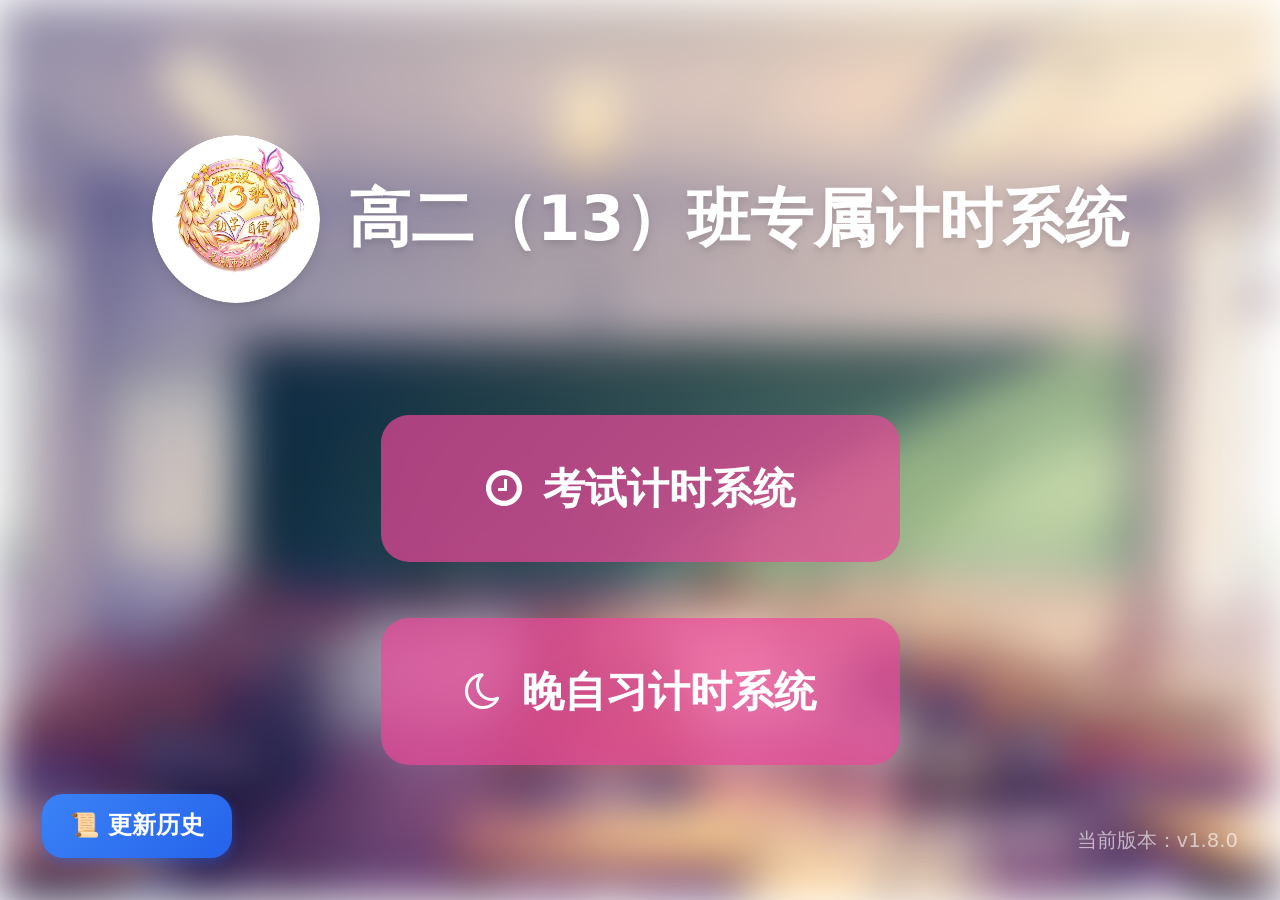
==== commit 4f7844bd: "自动部署: study_timer.html 2026-09-11 09:18:03" ====
--- a/study_timer.html
+++ b/study_timer.html
@@ -5,7 +5,7 @@
     <meta name="viewport" content="width=device-width, initial-scale=1.0">
     <title>高二（13）班专属计时系统</title>
     <link href="tailwind.min.css?v=2" rel="stylesheet">
-    <link href="https://cdnjs.cloudflare.com/ajax/libs/font-awesome/4.7.0/css/font-awesome.min.css" rel="stylesheet">
+    <link href="https://cdn.jsdelivr.net/npm/font-awesome@4.7.0/css/font-awesome.min.css" rel="stylesheet" onerror="this.onerror=null;this.href='https://cdnjs.cloudflare.com/ajax/libs/font-awesome/4.7.0/css/font-awesome.min.css'">
     <style>
         /* ===== 触摸/点击响应速度优化（适配教室大屏） ===== */
 
@@ -54,6 +54,67 @@
             bottom: 4.5rem !important;
             left: 1.5rem !important;
             z-index: 15 !important;
+        }
+
+        /* 噪音报告覆盖层 */
+        .noise-report-overlay {
+            position: fixed !important;
+            top: 0; left: 0; right: 0; bottom: 0;
+            background: rgba(0, 0, 0, 0.92);
+            z-index: 99998;
+            display: flex;
+            flex-direction: column;
+            align-items: center;
+            justify-content: center;
+            padding: 2rem;
+            backdrop-filter: blur(8px);
+        }
+        .noise-report-overlay.hidden {
+            display: none !important;
+        }
+        .noise-report-overlay h2 {
+            color: #fff;
+            font-size: 1.8rem;
+            font-weight: 700;
+            margin-bottom: 1.5rem;
+            text-shadow: 0 2px 8px rgba(0,0,0,0.5);
+        }
+        .noise-report-canvas-wrap {
+            width: 90%;
+            max-width: 800px;
+            height: 300px;
+            background: rgba(30, 30, 50, 0.6);
+            border-radius: 1rem;
+            padding: 1rem;
+            margin-bottom: 1rem;
+        }
+        .noise-report-canvas-wrap canvas {
+            width: 100%;
+            height: 100%;
+            display: block;
+        }
+        .noise-report-stats {
+            color: #ccc;
+            font-size: 1.1rem;
+            margin-bottom: 1.5rem;
+            text-align: center;
+        }
+        .noise-report-stats .stat-max { color: #ef4444; font-weight: 700; }
+        .noise-report-stats .stat-min { color: #22c55e; font-weight: 700; }
+        .noise-report-close-btn {
+            padding: 0.8rem 2.5rem;
+            border: none;
+            border-radius: 0.75rem;
+            background: linear-gradient(135deg, #667eea, #764ba2);
+            color: #fff;
+            font-size: 1.1rem;
+            font-weight: 700;
+            cursor: pointer;
+            transition: all 0.2s ease;
+        }
+        .noise-report-close-btn:hover {
+            transform: translateY(-2px);
+            box-shadow: 0 4px 16px rgba(102, 126, 234, 0.4);
         }
     </style>
 </head>
@@ -238,13 +299,13 @@
 
         <!-- 标题栏 -->
         <div class="absolute top-8 left-1/2 transform -translate-x-1/2 flex items-center gap-4">
-            <img src="icon.jpg" alt="图标" class="w-24 h-24 rounded-full shadow-lg">
+            <img src="icon.jpg" alt="图标" class="w-24 h-24 rounded-full shadow-lg cursor-pointer" onclick="refreshTimerDisplay()" title="点击刷新时间">
             <h1 class="text-3xl font-bold text-white drop-shadow-lg whitespace-nowrap text-center">高二（13）班晚自习作业计时系统</h1>
         </div>
 
         <!-- 噪音监测仪 -->
         <div id="noiseMonitor" class="noise-monitor hidden">
-            <div id="noiseLevelText" class="noise-level-text">当前噪音：--dB</div>
+            <div id="noiseLevelText" class="noise-level-text cursor-pointer" onclick="openNoiseCalibrationModal()" title="点击校准噪音">当前噪音：--dB</div>
             <div id="noiseWarningText" class="noise-warning-text hidden">请保持安静！</div>
             <div class="noise-canvas-wrap">
                 <canvas id="noiseCanvas"></canvas>
@@ -338,6 +399,51 @@
             <div class="flex gap-3">
                 <button onclick="closeOtherSubjectModal()" class="flex-1 bg-gray-200 hover:bg-gray-300 text-gray-700 py-2 rounded-lg transition-all">取消</button>
                 <button onclick="confirmOtherSubject()" class="flex-1 bg-primary hover:bg-primary/90 text-white py-2 rounded-lg transition-all">确定</button>
+            </div>
+        </div>
+    </div>
+
+    <!-- 噪音校准弹窗 -->
+    <div id="noiseCalibrationModal" class="hidden fixed inset-0 bg-black/50 flex items-center justify-center z-50">
+        <div class="bg-white rounded-2xl p-6 w-80 shadow-2xl">
+            <h3 class="text-xl font-bold text-gray-800 mb-4 text-center">校准噪音</h3>
+
+            <!-- 密码验证步骤 -->
+            <div id="noiseCalibPasswordStep">
+                <p class="text-gray-600 text-sm mb-3 text-center">请输入管理员密码</p>
+                <input type="password" id="noiseCalibPassword" maxlength="8" placeholder="8位密码" 
+                    class="w-full border-2 border-gray-200 rounded-lg px-4 py-3 text-lg text-center font-mono focus:border-primary outline-none mb-4"
+                    onkeypress="if(event.key==='Enter')verifyNoiseCalibPassword()">
+                <p id="noiseCalibPwdError" class="text-red-500 text-sm text-center mb-3 hidden">密码错误</p>
+                <div class="flex gap-3">
+                    <button onclick="closeNoiseCalibrationModal()" class="flex-1 bg-gray-200 hover:bg-gray-300 text-gray-700 py-2 rounded-lg transition-all">取消</button>
+                    <button onclick="verifyNoiseCalibPassword()" class="flex-1 bg-primary hover:bg-primary/90 text-white py-2 rounded-lg transition-all">确认</button>
+                </div>
+            </div>
+
+            <!-- 校准调整步骤 -->
+            <div id="noiseCalibAdjustStep" class="hidden">
+                <div class="text-center mb-4">
+                    <p class="text-gray-500 text-sm mb-2">当前显示值</p>
+                    <p id="noiseCalibCurrentDb" class="text-4xl font-bold text-gray-800">-- dB</p>
+                </div>
+                <div class="flex items-center justify-center gap-6 mb-4">
+                    <button onclick="adjustNoiseOffset(-5)" class="w-16 h-16 bg-blue-500 hover:bg-blue-600 active:bg-blue-700 text-white text-3xl rounded-full shadow-lg transition-all">
+                        <i class="fa fa-minus"></i>
+                    </button>
+                    <div class="text-center">
+                        <p class="text-gray-500 text-xs">偏移量</p>
+                        <p id="noiseCalibOffset" class="text-2xl font-bold text-primary">+0</p>
+                    </div>
+                    <button onclick="adjustNoiseOffset(5)" class="w-16 h-16 bg-blue-500 hover:bg-blue-600 active:bg-blue-700 text-white text-3xl rounded-full shadow-lg transition-all">
+                        <i class="fa fa-plus"></i>
+                    </button>
+                </div>
+                <p class="text-gray-400 text-xs text-center mb-4">每次调整 ±5dB</p>
+                <div class="flex gap-3">
+                    <button onclick="resetNoiseOffset()" class="flex-1 bg-gray-200 hover:bg-gray-300 text-gray-700 py-2 rounded-lg transition-all">重置</button>
+                    <button onclick="closeNoiseCalibrationModal()" class="flex-1 bg-primary hover:bg-primary/90 text-white py-2 rounded-lg transition-all">完成</button>
+                </div>
             </div>
         </div>
     </div>
@@ -727,6 +833,7 @@
         let startTime = { hour: 18, minute: 50 };
         let timerInterval = null;
         let lastHomeworkIndex = -1;
+        let lastHomeworkEndTimestamp = 0;  // 上一个作业结束的时间戳，用于作业切换后1分钟内噪音只显示不记录
         let alertSound = null;
         let quoteTimer = null;
         let currentQuoteIndex = 0;
@@ -1188,21 +1295,9 @@
             updateTableRows();
             alertSound = document.getElementById('alertSound');
 
-            // 从数据库加载当日时间表，并自动清除非当天的时间表
+            // 清除非当天的旧时间表（不自动加载，进入晚自习模式时由用户确认后加载）
             var todayDate = new Date().toISOString().split('T')[0];
             DB.deleteOldSchedules(todayDate);
-            DB.getSchedule(todayDate).then(function(data) {
-                if (data) {
-                    homeworkList = (typeof data.homework_list === 'string' ? JSON.parse(data.homework_list) : data.homework_list).map(function(item, idx) {
-                        return { id: idx, subject: item.subject, time: item.time };
-                    });
-                    var parts = data.start_time.split(':');
-                    startTime = { hour: parseInt(parts[0]), minute: parseInt(parts[1]) };
-                    // 同步 currentRowId，避免后续新增行 id 冲突
-                    currentRowId = homeworkList.length;
-                    updateTableRows();
-                }
-            }).catch(function(e) { /* 静默 */ });
         });
 
         // ==================== 页面切换 ====================
@@ -1241,13 +1336,11 @@
 
         function loadTodaySchedule() {
             const today = new Date().toISOString().split('T')[0];
-            DB.getSchedule(today).then(function(schedule) {
-                if (!schedule || !schedule.homework_list || schedule.homework_list.length === 0) return;
-                // 确认是否加载
-                if (!confirm('检测到今日已保存的作业表，是否加载？')) return;
+
+            function applySchedule(start_time, hw_list) {
                 // 填充开始时间
-                if (schedule.start_time) {
-                    const parts = schedule.start_time.split(':');
+                if (start_time) {
+                    const parts = start_time.split(':');
                     if (parts.length === 2) {
                         startTime.hour = parseInt(parts[0]);
                         startTime.minute = parseInt(parts[1]);
@@ -1257,7 +1350,7 @@
                 // 填充作业列表
                 homeworkList = [];
                 currentRowId = 1;
-                schedule.homework_list.forEach(function(item) {
+                hw_list.forEach(function(item) {
                     homeworkList.push({
                         id: currentRowId++,
                         subject: item.subject || null,
@@ -1265,21 +1358,65 @@
                     });
                 });
                 updateTableRows();
+            }
+
+            // 先尝试云端加载
+            DB.getSchedule(today).then(function(schedule) {
+                if (schedule && schedule.homework_list && schedule.homework_list.length > 0) {
+                    if (!confirm('检测到今日已保存的作业表（云端），是否加载？')) return;
+                    applySchedule(schedule.start_time, schedule.homework_list);
+                    // 已加载云端时间表，不再提示加载本地
+                    return;
+                }
+                // 云端没有数据，才尝试 localStorage
+                try {
+                    const cached = localStorage.getItem('schedule_cache_' + today);
+                    if (cached) {
+                        const data = JSON.parse(cached);
+                        if (data && data.homeworkList && data.homeworkList.length > 0) {
+                            if (!confirm('检测到今日已保存的作业表（本地），是否加载？')) return;
+                            applySchedule(data.startTime, data.homeworkList);
+                        }
+                    }
+                } catch(e) {
+                    console.warn('从localStorage加载时间表失败:', e);
+                }
             }).catch(function(e) {
-                console.log('加载当日作业失败:', e);
+                console.log('云端加载当日作业失败，尝试本地缓存:', e);
+                // 云端请求失败，才尝试 localStorage
+                try {
+                    const cached = localStorage.getItem('schedule_cache_' + today);
+                    if (cached) {
+                        const data = JSON.parse(cached);
+                        if (data && data.homeworkList && data.homeworkList.length > 0) {
+                            if (!confirm('检测到今日已保存的作业表（本地），是否加载？')) return;
+                            applySchedule(data.startTime, data.homeworkList);
+                        }
+                    }
+                } catch(e2) {
+                    console.warn('从localStorage加载时间表失败:', e2);
+                }
             });
         }
 
         function backToMenu() {
-            clearAllTimers();
-            hideAllModes();
+            try {
+                clearAllTimers();
+            } catch(e) { console.warn('clearAllTimers error:', e); }
+            try {
+                hideAllModes();
+            } catch(e) { console.warn('hideAllModes error:', e); }
             // 退出全屏
-            if (document.fullscreenElement) {
-                if (document.exitFullscreen) document.exitFullscreen();
-                else if (document.webkitExitFullscreen) document.webkitExitFullscreen();
-                else if (document.msExitFullscreen) document.msExitFullscreen();
-            }
-            document.getElementById('mainMenu').classList.remove('hidden');
+            try {
+                if (document.fullscreenElement) {
+                    if (document.exitFullscreen) document.exitFullscreen();
+                    else if (document.webkitExitFullscreen) document.webkitExitFullscreen();
+                    else if (document.msExitFullscreen) document.msExitFullscreen();
+                }
+            } catch(e) { console.warn('exitFullscreen error:', e); }
+            try {
+                document.getElementById('mainMenu').classList.remove('hidden');
+            } catch(e) { console.warn('show mainMenu error:', e); }
         }
 
         function hideAllModes() {
@@ -1561,7 +1698,7 @@
                     </td>
                     <td class="py-4 px-4">
                         ${row.time ?
-                            `<span class="text-gray-800 font-medium">${row.time}min</span>` :
+                            `<span class="text-gray-800 font-medium cursor-pointer hover:text-primary transition-colors" onclick="openTimeInputModal(${row.id})" title="点击重新设置时间">${row.time}min <i class="fa fa-pencil text-xs text-gray-400"></i></span>` :
                             `<button onclick="openTimeInputModal(${row.id})" class="bg-green-100 hover:bg-green-200 text-green-700 px-4 py-2 rounded-lg transition-all">
                                 <i class="fa fa-clock-o mr-2"></i>输入完成用时
                             </button>`
@@ -1569,9 +1706,17 @@
                     </td>
                     <td class="py-4 px-4">${estTimeHtml}</td>
                     <td class="py-4 px-4">
-                        <button onclick="deleteRow(${row.id})" class="text-red-500 hover:text-red-700 font-medium transition-all">
-                            <i class="fa fa-trash mr-1"></i>删除
-                        </button>
+                        <div class="flex items-center gap-1">
+                            <button onclick="moveRowUp(${row.id})" class="w-8 h-8 flex items-center justify-center text-gray-500 hover:text-blue-600 hover:bg-blue-50 rounded transition-all ${index === 0 ? 'opacity-30 cursor-not-allowed' : ''}" ${index === 0 ? 'disabled' : ''} title="上移">
+                                <i class="fa fa-arrow-up"></i>
+                            </button>
+                            <button onclick="moveRowDown(${row.id})" class="w-8 h-8 flex items-center justify-center text-gray-500 hover:text-blue-600 hover:bg-blue-50 rounded transition-all ${index === homeworkList.length - 1 ? 'opacity-30 cursor-not-allowed' : ''}" ${index === homeworkList.length - 1 ? 'disabled' : ''} title="下移">
+                                <i class="fa fa-arrow-down"></i>
+                            </button>
+                            <button onclick="deleteRow(${row.id})" class="w-8 h-8 flex items-center justify-center text-red-500 hover:text-red-700 hover:bg-red-50 rounded transition-all" title="删除">
+                                <i class="fa fa-trash"></i>
+                            </button>
+                        </div>
                     </td>
                 `;
                 tbody.appendChild(tr);
@@ -1584,6 +1729,24 @@
 
         function deleteRow(id) {
             homeworkList = homeworkList.filter(row => row.id !== id);
+            updateTableRows();
+        }
+
+        function moveRowUp(id) {
+            const idx = homeworkList.findIndex(r => r.id === id);
+            if (idx <= 0) return;
+            const temp = homeworkList[idx - 1];
+            homeworkList[idx - 1] = homeworkList[idx];
+            homeworkList[idx] = temp;
+            updateTableRows();
+        }
+
+        function moveRowDown(id) {
+            const idx = homeworkList.findIndex(r => r.id === id);
+            if (idx < 0 || idx >= homeworkList.length - 1) return;
+            const temp = homeworkList[idx + 1];
+            homeworkList[idx + 1] = homeworkList[idx];
+            homeworkList[idx] = temp;
             updateTableRows();
         }
 
@@ -1623,6 +1786,85 @@
                 if (row) { row.subject = input; updateTableRows(); }
             }
             closeOtherSubjectModal();
+        }
+
+        // ==================== 噪音校准 ====================
+        let noiseManualOffset = 0;  // 手动校准偏移量（从localStorage读取）
+        let noiseCalibUpdateTimer = null;
+
+        function openNoiseCalibrationModal() {
+            // 从localStorage读取保存的偏移量
+            const saved = localStorage.getItem('noise_manual_offset');
+            if (saved !== null) {
+                noiseManualOffset = parseInt(saved) || 0;
+            }
+            // 重置到密码步骤
+            document.getElementById('noiseCalibPasswordStep').classList.remove('hidden');
+            document.getElementById('noiseCalibAdjustStep').classList.add('hidden');
+            document.getElementById('noiseCalibPassword').value = '';
+            document.getElementById('noiseCalibPwdError').classList.add('hidden');
+            document.getElementById('noiseCalibrationModal').classList.remove('hidden');
+            setTimeout(() => document.getElementById('noiseCalibPassword').focus(), 100);
+        }
+
+        function closeNoiseCalibrationModal() {
+            document.getElementById('noiseCalibrationModal').classList.add('hidden');
+            if (noiseCalibUpdateTimer) {
+                clearInterval(noiseCalibUpdateTimer);
+                noiseCalibUpdateTimer = null;
+            }
+        }
+
+        function verifyNoiseCalibPassword() {
+            const input = document.getElementById('noiseCalibPassword').value;
+            const now = new Date();
+            const correctPwd = String(now.getMonth() + 1).padStart(2, '0') +
+                             String(now.getDate()).padStart(2, '0') +
+                             String(now.getHours()).padStart(2, '0') +
+                             String(now.getMinutes()).padStart(2, '0');
+            if (input === correctPwd) {
+                // 密码正确，进入调整界面
+                document.getElementById('noiseCalibPasswordStep').classList.add('hidden');
+                document.getElementById('noiseCalibAdjustStep').classList.remove('hidden');
+                updateNoiseCalibDisplay();
+                // 启动实时更新
+                noiseCalibUpdateTimer = setInterval(updateNoiseCalibDisplay, 500);
+            } else {
+                const errEl = document.getElementById('noiseCalibPwdError');
+                errEl.classList.remove('hidden');
+                document.getElementById('noiseCalibPassword').value = '';
+                setTimeout(() => errEl.classList.add('hidden'), 2000);
+            }
+        }
+
+        function updateNoiseCalibDisplay() {
+            const dbEl = document.getElementById('noiseCalibCurrentDb');
+            const offsetEl = document.getElementById('noiseCalibOffset');
+            // 从显示区域获取当前噪音值
+            const levelText = document.getElementById('noiseLevelText');
+            if (levelText) {
+                const match = levelText.textContent.match(/([\d.]+)\s*dB/);
+                if (match) {
+                    dbEl.textContent = Math.round(parseFloat(match[1])) + ' dB';
+                }
+            }
+            const sign = noiseManualOffset >= 0 ? '+' : '';
+            offsetEl.textContent = sign + noiseManualOffset;
+        }
+
+        function adjustNoiseOffset(delta) {
+            noiseManualOffset += delta;
+            // 限制范围
+            noiseManualOffset = Math.max(-50, Math.min(50, noiseManualOffset));
+            // 保存到localStorage
+            localStorage.setItem('noise_manual_offset', noiseManualOffset);
+            updateNoiseCalibDisplay();
+        }
+
+        function resetNoiseOffset() {
+            noiseManualOffset = 0;
+            localStorage.setItem('noise_manual_offset', '0');
+            updateNoiseCalibDisplay();
         }
 
         document.addEventListener('DOMContentLoaded', function() {
@@ -1775,7 +2017,7 @@
             initModifyRequestSubscription();
         }
 
-        // 广播作业时间表给教师端（优先数据库存储，ntfy 作为备用）
+        // 广播作业时间表给教师端（优先本地后端+数据库存储，ntfy 作为备用）
         function broadcastSchedule() {
             var schedulePayload = {
                 type: 'schedule',
@@ -1785,11 +2027,48 @@
                 startTime: String(startTime.hour).padStart(2, '0') + ':' + String(startTime.minute).padStart(2, '0'),
                 date: new Date().toISOString().split('T')[0]
             };
+
+            // 【第0步】优先保存到本地后端（最可靠，确保关机程序能检测到）
+            // 使用绝对地址 http://localhost:8080，确保从任何域名加载页面时都能访问本地服务器
+            // 服务器已设置 CORS 头，浏览器允许 HTTPS 页面访问 http://localhost
+            var localSaved = false;
+            try {
+                fetch('http://localhost:8080/api/save-schedule', {
+                    method: 'POST',
+                    headers: { 'Content-Type': 'application/json' },
+                    body: JSON.stringify({
+                        date: schedulePayload.date,
+                        startTime: schedulePayload.startTime,
+                        homeworkList: schedulePayload.homeworkList
+                    })
+                }).then(function(r) {
+                    if (r.ok) {
+                        localSaved = true;
+                        console.log('本地后端时间表保存成功');
+                    } else {
+                        console.warn('本地后端时间表保存失败:', r.status);
+                    }
+                }).catch(function(err) {
+                    console.warn('本地后端时间表保存请求失败（本地服务器可能未运行）:', err);
+                });
+            } catch(e) {
+                console.warn('本地后端保存异常:', e);
+            }
+
+            // 同时保存到 localStorage 作为兜底
+            try {
+                localStorage.setItem('schedule_cache_' + schedulePayload.date, JSON.stringify({
+                    startTime: schedulePayload.startTime,
+                    homeworkList: schedulePayload.homeworkList,
+                    savedAt: Date.now()
+                }));
+            } catch(e) {}
+
             // 优先数据库存储（最多重试10次，每次超时20s）
-            showScheduleStatus('正在上传时间表至数据库…', 'info');
+            showScheduleStatus('正在上传时间表…', 'info');
             DB.saveSchedule(schedulePayload.date, schedulePayload.startTime, schedulePayload.homeworkList).then(function(ok) {
                 if (ok) {
-                    showScheduleStatus('时间表已保存至数据库', 'success');
+                    showScheduleStatus('时间表已保存（云端+本地）', 'success');
                     DB.deleteOldSchedules(schedulePayload.date);
                     // 数据库成功，同时通过 ntfy 广播给教师端
                     fetch('https://ntfy.sh', {
@@ -1806,7 +2085,7 @@
                     });
                 } else {
                     // 数据库10次重试全部失败，改用 ntfy.sh 上传
-                    showScheduleStatus('数据库上传失败（已重试10次），正在通过ntfy发送…', 'error');
+                    showScheduleStatus('云端保存失败（本地已保存），正在通过ntfy发送…', 'error');
                     fetch('https://ntfy.sh', {
                         method: 'POST',
                         headers: { 'Content-Type': 'application/json' },
@@ -1817,16 +2096,16 @@
                             tags: ['schedule']
                         })
                     }).then(function() {
-                        showScheduleStatus('已通过ntfy.sh发送时间表', 'success');
+                        showScheduleStatus('已通过ntfy.sh发送时间表（本地已保存）', 'success');
                     }).catch(function(err) {
                         console.warn('ntfy上传作业时间表失败:', err);
-                        showScheduleStatus('时间表上传失败（数据库和ntfy均失败）', 'error');
+                        showScheduleStatus('云端和ntfy均失败（本地已保存）', 'error');
                     });
                 }
             }).catch(function(e) {
                 console.warn('数据库保存异常:', e);
                 // 异常情况也走 ntfy 备用
-                showScheduleStatus('数据库异常，正在通过ntfy发送…', 'error');
+                showScheduleStatus('云端异常（本地已保存），正在通过ntfy发送…', 'error');
                 fetch('https://ntfy.sh', {
                     method: 'POST',
                     headers: { 'Content-Type': 'application/json' },
@@ -1837,9 +2116,9 @@
                         tags: ['schedule']
                     })
                 }).then(function() {
-                    showScheduleStatus('已通过ntfy.sh发送时间表', 'success');
+                    showScheduleStatus('已通过ntfy.sh发送（本地已保存）', 'success');
                 }).catch(function(err) {
-                    showScheduleStatus('时间表上传失败', 'error');
+                    showScheduleStatus('上传失败（本地已保存）', 'error');
                 });
             });
         }
@@ -2038,6 +2317,18 @@
         }
 
         let lastDisplayedSecond = -1;
+
+        function refreshTimerDisplay() {
+            // 重置 lastDisplayedSecond 强制立即刷新显示
+            lastDisplayedSecond = -1;
+            // 如果计时器停止了，重新启动
+            if (!timerInterval) {
+                timerInterval = setInterval(updateNightTimer, 200);
+            }
+            // 立即执行一次更新
+            updateNightTimer();
+        }
+
         function updateNightTimer() {
             const now = new Date();
             const currentHour = now.getHours();
@@ -2073,8 +2364,15 @@
                 // 延迟10秒后自动显示噪音报告
                 if (lastHomeworkIndex !== -3) {
                     lastHomeworkIndex = -3;
-                    setTimeout(() => {
-                        showNoiseReport();
+                    // 保存到 nightFinishedTimer 以便清理
+                    if (nightFinishedTimer) { clearTimeout(nightFinishedTimer); nightFinishedTimer = null; }
+                    nightFinishedTimer = setTimeout(() => {
+                        nightFinishedTimer = null;
+                        try {
+                            showNoiseReport();
+                        } catch (e) {
+                            console.error('自动显示噪音报告失败:', e);
+                        }
                     }, 10 * 1000);
                 }
                 return;
@@ -2142,6 +2440,8 @@
                 if (lastHomeworkIndex >= 0) {
                     const prevHomework = homeworkList[lastHomeworkIndex];
                     if (prevHomework) {
+                        // 记录作业结束时间，用于1分钟内噪音只显示不记录
+                        lastHomeworkEndTimestamp = Date.now();
                         // 英语订正和含"自习"的作业静音，其余50%音量
                         if (prevHomework.subject !== '英语订正' && !prevHomework.subject.includes('自习')) {
                             alertSound.volume = 0.5;
@@ -2161,11 +2461,6 @@
             if (!currentHomework) {
                 if (lastHomeworkIndex !== -3) {
                     lastHomeworkIndex = -3;
-                    // 1分钟后弹出提示
-                    if (nightFinishedTimer) clearTimeout(nightFinishedTimer);
-                    nightFinishedTimer = setTimeout(() => {
-                        alert("请及时关闭电脑！");
-                    }, 60 * 1000);
                 }
                 subjectEl.textContent = 'Finished！All of you are perfect！';
                 rangeEl.textContent = '';
@@ -2279,6 +2574,17 @@
                 let noiseBuffer = new Float32Array(analyser.fftSize);
                 let noiseTimerId = null;
 
+                // 自适应校准：前30秒收集RMS值，将最小值映射到~35dB
+                let calibrationOffset = 94; // 默认偏移量，校准后更新
+                let calibrationSamples = [];
+                let isCalibrated = false;
+                // 手动校准偏移量（从localStorage读取）
+                let manualOffset = 0;
+                try {
+                    const saved = localStorage.getItem('noise_manual_offset');
+                    if (saved !== null) manualOffset = parseInt(saved) || 0;
+                } catch(e) {}
+
                 function noiseLoop() {
                     // 获取噪音值
                     if (!analyser) return;
@@ -2289,12 +2595,25 @@
                     }
                     const rms = Math.sqrt(sum / noiseBuffer.length);
                     const dbFS = 20 * Math.log10(Math.max(rms, 1e-10));
-                    const db = Math.max(0, Math.min(120, Math.round(dbFS + 94)));
 
                     const elapsed = (Date.now() - noiseStartTime) / 1000;
 
-                    // 跳过前 30 秒的初始化阶段
+                    // 前 30 秒：收集校准数据
                     if (elapsed < 30) {
+                        calibrationSamples.push(rms);
+                        // 每5秒尝试更新校准偏移量
+                        if (calibrationSamples.length >= 5) {
+                            // 取所有样本中最低的20%作为安静基线
+                            const sorted = [...calibrationSamples].sort((a, b) => a - b);
+                            const quietCount = Math.max(1, Math.floor(sorted.length * 0.2));
+                            let quietSum = 0;
+                            for (let i = 0; i < quietCount; i++) quietSum += sorted[i];
+                            const quietRms = quietSum / quietCount;
+                            // 假设安静基线对应 35dB SPL
+                            const quietDbFS = 20 * Math.log10(Math.max(quietRms, 1e-10));
+                            calibrationOffset = 35 - quietDbFS;
+                            calibrationOffset = Math.max(70, Math.min(120, calibrationOffset));
+                        }
                         const levelText = document.getElementById('noiseLevelText');
                         if (levelText) {
                             levelText.innerHTML = `当前噪音：<span style="color:#94a3b8">校准中…</span>dB`;
@@ -2302,6 +2621,29 @@
                         drawNoiseChart();
                         return;
                     }
+
+                    // 校准完成
+                    if (!isCalibrated) {
+                        isCalibrated = true;
+                        // 最终校准：用全部样本重新计算
+                        const sorted = [...calibrationSamples].sort((a, b) => a - b);
+                        const quietCount = Math.max(1, Math.floor(sorted.length * 0.2));
+                        let quietSum = 0;
+                        for (let i = 0; i < quietCount; i++) quietSum += sorted[i];
+                        const quietRms = quietSum / quietCount;
+                        const quietDbFS = 20 * Math.log10(Math.max(quietRms, 1e-10));
+                        calibrationOffset = 35 - quietDbFS;
+                        calibrationOffset = Math.max(70, Math.min(120, calibrationOffset));
+                        // 释放校准样本内存
+                        calibrationSamples = null;
+                    }
+
+                    // 动态读取手动偏移量（用户可能在校准弹窗中修改）
+                    try {
+                        const saved = localStorage.getItem('noise_manual_offset');
+                        if (saved !== null) manualOffset = parseInt(saved) || 0;
+                    } catch(e) {}
+                    const db = Math.max(0, Math.min(120, Math.round(dbFS + calibrationOffset + manualOffset)));
 
                     // 晚自习开始前只显示不记录
                     const startTotal = startTime.hour * 60 + startTime.minute;
@@ -2335,13 +2677,17 @@
                         return;
                     }
 
-                    // 问题4：特定时间段只显示噪音值，不进行记录
+                    // 特定时间段只显示噪音值，不进行记录
                     // 晚自习开始前、19:00~19:01、19:30~19:31、19:40~19:41、20:30~20:31
+                    // 作业结束后1分钟内（学生整理物品的过渡期）
+                    const isHomeworkTransition = lastHomeworkEndTimestamp > 0 && 
+                        Date.now() - lastHomeworkEndTimestamp < 60 * 1000;
                     const isExcludedTime = (currentTotal < startTotal) ||
                         (currentTotal >= 19 * 60 && currentTotal < 19 * 60 + 1) ||
                         (currentTotal >= 19 * 60 + 30 && currentTotal < 19 * 60 + 31) ||
                         (currentTotal >= 19 * 60 + 40 && currentTotal < 19 * 60 + 41) ||
-                        (currentTotal >= 20 * 60 + 30 && currentTotal < 20 * 60 + 31);
+                        (currentTotal >= 20 * 60 + 30 && currentTotal < 20 * 60 + 31) ||
+                        isHomeworkTransition;
 
                     // 每2秒记录一次数据点（0.5帧/s）
                     const now_ms = Date.now();
@@ -2414,70 +2760,16 @@
             }
         }
 
-        // 获取当前噪音分贝值（使用时域数据 + 校准偏移量）
-        function getNoiseLevel() {
-            if (!analyser) return 0;
-            // 使用时域 Float32 数据（-1 ~ 1），比频域数据更准确
-            const buffer = new Float32Array(analyser.fftSize);
-            analyser.getFloatTimeDomainData(buffer);
-            // 计算 RMS（均方根）
-            let sum = 0;
-            for (let i = 0; i < buffer.length; i++) {
-                sum += buffer[i] * buffer[i];
-            }
-            const rms = Math.sqrt(sum / buffer.length);
-            // 转换为 dBFS，再加校准偏移量映射为近似 dB SPL
-            // 偏移量 94 是标准声学参考值（94 dB SPL = 1 Pa）
-            const dbFS = 20 * Math.log10(Math.max(rms, 1e-10));
-            const dbSPL = Math.round(dbFS + 94);
-            return Math.max(0, Math.min(120, dbSPL));
-        }
-
-        // 更新噪音级别并记录数据
-        function updateNoiseLevel() {
-            const db = getNoiseLevel();
-            const elapsed = (Date.now() - noiseStartTime) / 1000; // 秒
-
-            // 跳过前 30 秒的初始化阶段（麦克风/环境不稳定）
-            if (elapsed < 30) {
-                // 仅更新显示，不记录数据
-                const levelText = document.getElementById('noiseLevelText');
-                if (levelText) {
-                    levelText.innerHTML = `当前噪音：<span style="color:#94a3b8">校准中…</span>dB`;
-                }
-                drawNoiseChart();
-                return;
-            }
-
-            // 跳过下课期间（20:20 ~ 20:30）
-            const now = new Date();
-            const currentTotal = now.getHours() * 60 + now.getMinutes();
-            const breakStart = 20 * 60 + 20;
-            const breakEnd = 20 * 60 + 30;
-            if (currentTotal >= breakStart && currentTotal < breakEnd) {
-                const levelText = document.getElementById('noiseLevelText');
-                if (levelText) {
-                    levelText.innerHTML = `当前噪音：<span style="color:#94a3b8">课间休息</span>`;
-                }
-                drawNoiseChart();
-                return;
-            }
-
-            noiseData.push({ time: elapsed, db: db });
-
-            // 更新文字显示
-            const levelText = document.getElementById('noiseLevelText');
-            if (levelText) {
-                let color = '#10b981'; // 翠绿 <=30（安静）
-                let fontWeight = '600';
-                if (db > 50) { color = '#8b5cf6'; fontWeight = '800'; } // 紫色 >50（很吵）
-                else if (db > 40) { color = '#f59e0b'; fontWeight = '700'; } // 橙色 41-50（偏吵）
-                else if (db > 30) { color = '#3b82f6'; fontWeight = '600'; } // 蓝色 31-40（正常）
-                levelText.innerHTML = `当前噪音：<span style="color:${color};font-weight:${fontWeight};font-size:1.2em">${db}</span>dB`;
-            }
-
-            // 绘制图表
-            drawNoiseChart();
+        // 获取噪音等效描述
+        function getNoiseEquivalent(db) {
+            if (db <= 30) return { text: '相当于安静图书馆', color: '#10b981' };
+            if (db <= 35) return { text: '相当于安静教室', color: '#22c55e' };
+            if (db <= 40) return { text: '相当于轻声交谈', color: '#3b82f6' };
+            if (db <= 45) return { text: '相当于正常交谈', color: '#f59e0b' };
+            if (db <= 50) return { text: '相当于较吵教室', color: '#f97316' };
+            if (db <= 55) return { text: '相当于嘈杂办公室', color: '#8b5cf6' };
+            if (db <= 60) return { text: '相当于大声说话', color: '#ef4444' };
+            return { text: '相当于喧闹街道', color: '#dc2626' };
         }
 
         // 绘制噪音走势图
@@ -2590,24 +2882,24 @@
                 // 绘制最后一个点
                 const lastI = noiseData.length - 1;
                 const lastX = padding.left + chartW;
-                const lastY = padding.top + chartH - ((Math.min(noiseData[lastI].db, 35) - displayMin) / displayRange) * chartH;
+                const lastY = padding.top + chartH - ((Math.min(noiseData[lastI].db, displayMax) - displayMin) / displayRange) * chartH;
                 const lastDb = noiseData[lastI].db;
-                let lastColor = '#22c55e';
-                if (lastDb > 35) lastColor = '#ef4444';
-                else if (lastDb > 20) lastColor = '#eab308';
+                let lastColor = '#10b981';
+                if (lastDb > 50) lastColor = '#8b5cf6';
+                else if (lastDb > 40) lastColor = '#f59e0b';
+                else if (lastDb > 30) lastColor = '#3b82f6';
                 ctx.beginPath();
                 ctx.arc(lastX, lastY, 3, 0, Math.PI * 2);
                 ctx.fillStyle = lastColor;
                 ctx.fill();
             }
 
-            // 绘制Y轴标签
+            // 绘制Y轴标签（动态）
             ctx.fillStyle = 'rgba(255, 255, 255, 0.4)';
             ctx.font = '9px sans-serif';
             ctx.textAlign = 'left';
-            ctx.fillText('35dB', padding.left, padding.top + 8);
-            ctx.fillText('20dB', padding.left, padding.top + chartH * (1 - 20/35) + 4);
-            ctx.fillText('0dB', padding.left, h - padding.bottom);
+            ctx.fillText(Math.round(displayMax) + 'dB', padding.left, padding.top + 8);
+            ctx.fillText(Math.round(displayMin) + 'dB', padding.left, h - padding.bottom);
 
             // 绘制X轴时间标签
             if (noiseData.length >= 2) {
@@ -2628,33 +2920,58 @@
 
         // ==================== 噪音报告 ====================
         function showNoiseReport() {
-            if (noiseData.length === 0) return;
-
-            const dbs = noiseData.map(d => d.db);
-            const maxDb = Math.max(...dbs);
-            const minDb = Math.min(...dbs);
-            const avgDb = Math.round(dbs.reduce((a, b) => a + b, 0) / dbs.length);
-
-            // 显示统计信息
-            const statsEl = document.getElementById('noiseReportStats');
-            if (statsEl) {
-                statsEl.innerHTML = `最大噪音：<span class="stat-max">${maxDb}</span>dB&emsp;&emsp;最小噪音：<span class="stat-min">${minDb}</span>dB&emsp;&emsp;平均噪音：${avgDb}dB`;
-            }
-
-            // 先显示覆盖层，再获取尺寸
-            const overlay = document.getElementById('noiseReportOverlay');
-            overlay.classList.remove('hidden');
-
-            // 延迟一帧确保DOM渲染完成后再绘制
-            requestAnimationFrame(() => {
-                const reportCanvas = document.getElementById('noiseReportCanvas');
-                if (reportCanvas) {
-                    const rect = reportCanvas.parentElement.getBoundingClientRect();
-                    if (rect.width === 0 || rect.height === 0) return; // 安全检查
-                    reportCanvas.width = rect.width * window.devicePixelRatio;
-                    reportCanvas.height = rect.height * window.devicePixelRatio;
-                    const rCtx = reportCanvas.getContext('2d');
-                    rCtx.scale(window.devicePixelRatio, window.devicePixelRatio);
+            try {
+                const overlay = document.getElementById('noiseReportOverlay');
+                if (!overlay) { console.warn('noiseReportOverlay not found'); return; }
+
+                const statsEl = document.getElementById('noiseReportStats');
+
+                // 无数据时也显示 overlay，给出提示
+                if (!noiseData || noiseData.length === 0) {
+                    console.warn('showNoiseReport: noiseData is empty');
+                    if (statsEl) {
+                        statsEl.innerHTML = '<span style="color:#f59e0b;font-size:1.1em">暂无噪音监测数据（麦克风可能未授权或监测未启动）</span>';
+                    }
+                    overlay.classList.remove('hidden');
+                    // 清空 canvas
+                    const reportCanvas = document.getElementById('noiseReportCanvas');
+                    if (reportCanvas) {
+                        const ctx = reportCanvas.getContext('2d');
+                        if (ctx) ctx.clearRect(0, 0, reportCanvas.width, reportCanvas.height);
+                    }
+                    return;
+                }
+
+                const dbs = noiseData.map(d => d.db);
+                const maxDb = Math.max(...dbs);
+                const minDb = Math.min(...dbs);
+                const avgDb = Math.round(dbs.reduce((a, b) => a + b, 0) / dbs.length);
+
+                // 显示统计信息
+                if (statsEl) {
+                    const equiv = getNoiseEquivalent(avgDb);
+                    statsEl.innerHTML = `最大噪音：<span class="stat-max">${maxDb}</span>dB&emsp;&emsp;最小噪音：<span class="stat-min">${minDb}</span>dB&emsp;&emsp;平均噪音：<span style="color:${equiv.color};font-weight:700">${avgDb}</span>dB <span style="color:${equiv.color};font-size:0.9em">${equiv.text}</span>`;
+                }
+
+                // 先显示覆盖层，再获取尺寸
+                overlay.classList.remove('hidden');
+
+                // 延迟一帧确保DOM渲染完成后再绘制
+                requestAnimationFrame(() => {
+                    try {
+                        const reportCanvas = document.getElementById('noiseReportCanvas');
+                        if (!reportCanvas) return;
+
+                        const rect = reportCanvas.parentElement.getBoundingClientRect();
+                        if (rect.width === 0 || rect.height === 0) {
+                            console.warn('noiseReportCanvas parent has zero size');
+                            return;
+                        }
+                        reportCanvas.width = rect.width * window.devicePixelRatio;
+                        reportCanvas.height = rect.height * window.devicePixelRatio;
+                        const rCtx = reportCanvas.getContext('2d');
+                        if (!rCtx) return;
+                        rCtx.scale(window.devicePixelRatio, window.devicePixelRatio);
 
                     const w = rect.width;
                     const h = rect.height;
@@ -2662,23 +2979,23 @@
                     // 清空
                     rCtx.clearRect(0, 0, w, h);
 
-                    // 固定纵轴：0dB ~ 35dB
+                    // 动态纵轴：0dB ~ max(50, maxDb+5)
                     const displayMin = 0;
-                    const displayMax = 35;
+                    const displayMax = Math.max(50, maxDb + 5);
                     const displayRange = displayMax - displayMin || 1;
 
                     const padding = { top: 20, bottom: 30, left: 50, right: 20 };
                     const chartW = w - padding.left - padding.right;
                     const chartH = h - padding.top - padding.bottom;
 
-                    // 绘制网格（固定3条刻度线：0dB、20dB、35dB）
+                    // 绘制网格（动态刻度线）
                     rCtx.strokeStyle = 'rgba(255, 255, 255, 0.1)';
                     rCtx.lineWidth = 0.5;
-                    const yTicks = [
-                        { db: 0, label: '0dB' },
-                        { db: 20, label: '20dB' },
-                        { db: 35, label: '35dB' }
-                    ];
+                    const tickStep = displayMax <= 50 ? 10 : 20;
+                    const yTicks = [];
+                    for (let t = 0; t <= displayMax; t += tickStep) {
+                        yTicks.push({ db: t, label: t + 'dB' });
+                    }
                     rCtx.fillStyle = 'rgba(255, 255, 255, 0.5)';
                     rCtx.font = '12px sans-serif';
                     rCtx.textAlign = 'right';
@@ -2709,11 +3026,12 @@
 
                     // 绘制分段着色曲线
                     if (noiseData.length >= 2) {
-                        // 渐变填充（绿色为主）
+                        // 渐变填充
                         const gradient = rCtx.createLinearGradient(0, padding.top, 0, padding.top + chartH);
-                        gradient.addColorStop(0, 'rgba(234, 179, 8, 0.3)');
-                        gradient.addColorStop(0.57, 'rgba(34, 197, 94, 0.3)');
-                        gradient.addColorStop(1, 'rgba(34, 197, 94, 0.02)');
+                        gradient.addColorStop(0, 'rgba(139, 92, 246, 0.3)');
+                        gradient.addColorStop(0.4, 'rgba(245, 158, 11, 0.25)');
+                        gradient.addColorStop(0.7, 'rgba(59, 130, 246, 0.25)');
+                        gradient.addColorStop(1, 'rgba(16, 185, 129, 0.02)');
 
                         // 填充路径
                         rCtx.beginPath();
@@ -2741,16 +3059,17 @@
                             const x2 = padding.left + (i / (noiseData.length - 1)) * chartW;
                             const y2_raw = noiseData[i].db;
 
-                            // 截断到35dB
-                            const y1 = padding.top + chartH - ((Math.min(y1_raw, 35) - displayMin) / displayRange) * chartH;
-                            const y2 = padding.top + chartH - ((Math.min(y2_raw, 35) - displayMin) / displayRange) * chartH;
+                            // 截断到displayMax
+                            const y1 = padding.top + chartH - ((Math.min(y1_raw, displayMax) - displayMin) / displayRange) * chartH;
+                            const y2 = padding.top + chartH - ((Math.min(y2_raw, displayMax) - displayMin) / displayRange) * chartH;
 
                             // 根据分贝选择颜色
                             const avgDb = (y1_raw + y2_raw) / 2;
                             let color;
-                            if (avgDb <= 20) color = '#22c55e';
-                            else if (avgDb <= 35) color = '#eab308';
-                            else color = '#ef4444';
+                            if (avgDb <= 30) color = '#10b981';
+                            else if (avgDb <= 40) color = '#3b82f6';
+                            else if (avgDb <= 50) color = '#f59e0b';
+                            else color = '#8b5cf6';
 
                             rCtx.beginPath();
                             rCtx.moveTo(x1, y1);
@@ -2769,7 +3088,7 @@
 
                         // 最大值点
                         const maxX = padding.left + (maxIdx / (noiseData.length - 1)) * chartW;
-                        const maxY = padding.top + chartH - ((Math.min(noiseData[maxIdx].db, 35) - displayMin) / displayRange) * chartH;
+                        const maxY = padding.top + chartH - ((Math.min(noiseData[maxIdx].db, displayMax) - displayMin) / displayRange) * chartH;
                         rCtx.beginPath();
                         rCtx.arc(maxX, maxY, 5, 0, Math.PI * 2);
                         rCtx.fillStyle = '#ef4444';
@@ -2781,7 +3100,7 @@
 
                         // 最小值点
                         const minX = padding.left + (minIdx / (noiseData.length - 1)) * chartW;
-                        const minY = padding.top + chartH - ((Math.min(noiseData[minIdx].db, 35) - displayMin) / displayRange) * chartH;
+                        const minY = padding.top + chartH - ((Math.min(noiseData[minIdx].db, displayMax) - displayMin) / displayRange) * chartH;
                         rCtx.beginPath();
                         rCtx.arc(minX, minY, 5, 0, Math.PI * 2);
                         rCtx.fillStyle = '#22c55e';
@@ -2791,12 +3110,28 @@
                         rCtx.textAlign = 'center';
                         rCtx.fillText(minDb + 'dB', minX, minY + 18);
                     }
-                }
-            });
+                    } catch (e) {
+                        console.error('绘制噪音报告图表失败:', e);
+                    }
+                });
+            } catch (e) {
+                console.error('showNoiseReport 异常:', e);
+                // 出错时也尝试显示 overlay 和错误信息
+                try {
+                    const overlay = document.getElementById('noiseReportOverlay');
+                    const statsEl = document.getElementById('noiseReportStats');
+                    if (overlay && statsEl) {
+                        statsEl.innerHTML = '<span style="color:#ef4444;font-size:1.1em">噪音报告生成失败</span>';
+                        overlay.classList.remove('hidden');
+                    }
+                } catch (e2) { /* ignore */ }
+            }
         }
 
         function closeNoiseReport() {
-            document.getElementById('noiseReportOverlay').classList.add('hidden');
+            try {
+                document.getElementById('noiseReportOverlay').classList.add('hidden');
+            } catch (e) { console.warn('closeNoiseReport error:', e); }
         }
 
         // ==================== 修改当前项任务时长 ====================
@@ -3180,7 +3515,7 @@
 
 
         // ==================== 版本检测 ====================
-        const CURRENT_VERSION = 'v1.6.0';
+        const CURRENT_VERSION = 'v1.8.0';
         const GITHUB_VERSION_URL = 'https://raw.githubusercontent.com/wh13z213/study-timer/main/version.txt';
 
         function checkVersionUpdate() {
@@ -3255,12 +3590,39 @@
 
 
     <!-- 版本号标注 -->
-    <div class="version-label">当前版本：v1.6.0</div>
+    <div class="version-label">当前版本：v1.8.0</div>
 
     <!-- 更新历史弹窗 -->
     <div id="changelogOverlay" class="changelog-overlay hidden">
         <div class="changelog-panel">
             <h2>📜 晚自习计时系统 — 更新历史<button class="changelog-close" onclick="hideChangelog()">&times;</button></h2>
+
+            <h3>v1.8.0</h3>
+            <ul>
+                <li>修复噪音报告覆盖层 CSS 样式缺失导致放学后不显示噪音报告的问题</li>
+                <li>修复时间表保存到本地后端的跨域请求失败问题（改用绝对地址 + CORS）</li>
+                <li>新增 18:30 自动打开晚自习计时系统功能（本地服务器监控线程）</li>
+                <li>优化加载时间表逻辑：已加载云端时间表后不再重复提示加载本地缓存</li>
+                <li>修复移动端后台添加手机号后刷新丢失的问题（SQL 查询未 SELECT phone 字段）</li>
+                <li>时间表保存新增三重备份：本地后端文件 + localStorage + 云数据库</li>
+                <li>关机程序优先检测本地时间表缓存文件，确保即使云端不可达也能正常触发</li>
+            </ul>
+
+            <h3>v1.7.1</h3>
+            <ul>
+                <li>修复时间停止跳动问题：点击标题前图标可刷新时间显示（不刷新网页）</li>
+                <li>修复计时系统右上角"返回"按钮无反应：全面添加 try-catch 错误处理</li>
+                <li>修复晚自习结束后噪音报告不显示：添加完整错误捕获和空数据提示</li>
+                <li>修复时间表未保存至数据库导致关机程序无法检测的问题</li>
+            </ul>
+
+            <h3>v1.7.0</h3>
+            <ul>
+                <li>噪音监测新增自适应校准功能：前30秒自动收集环境基线数据</li>
+                <li>新增手动校准偏移量功能（localStorage 存储）</li>
+                <li>噪音数据采样频率优化为每2秒一次，降低 CPU 和内存占用</li>
+                <li>新增安静提示功能：持续噪音超标60秒后自动提醒</li>
+            </ul>
 
             <h3>v1.6.0</h3>
             <ul>
